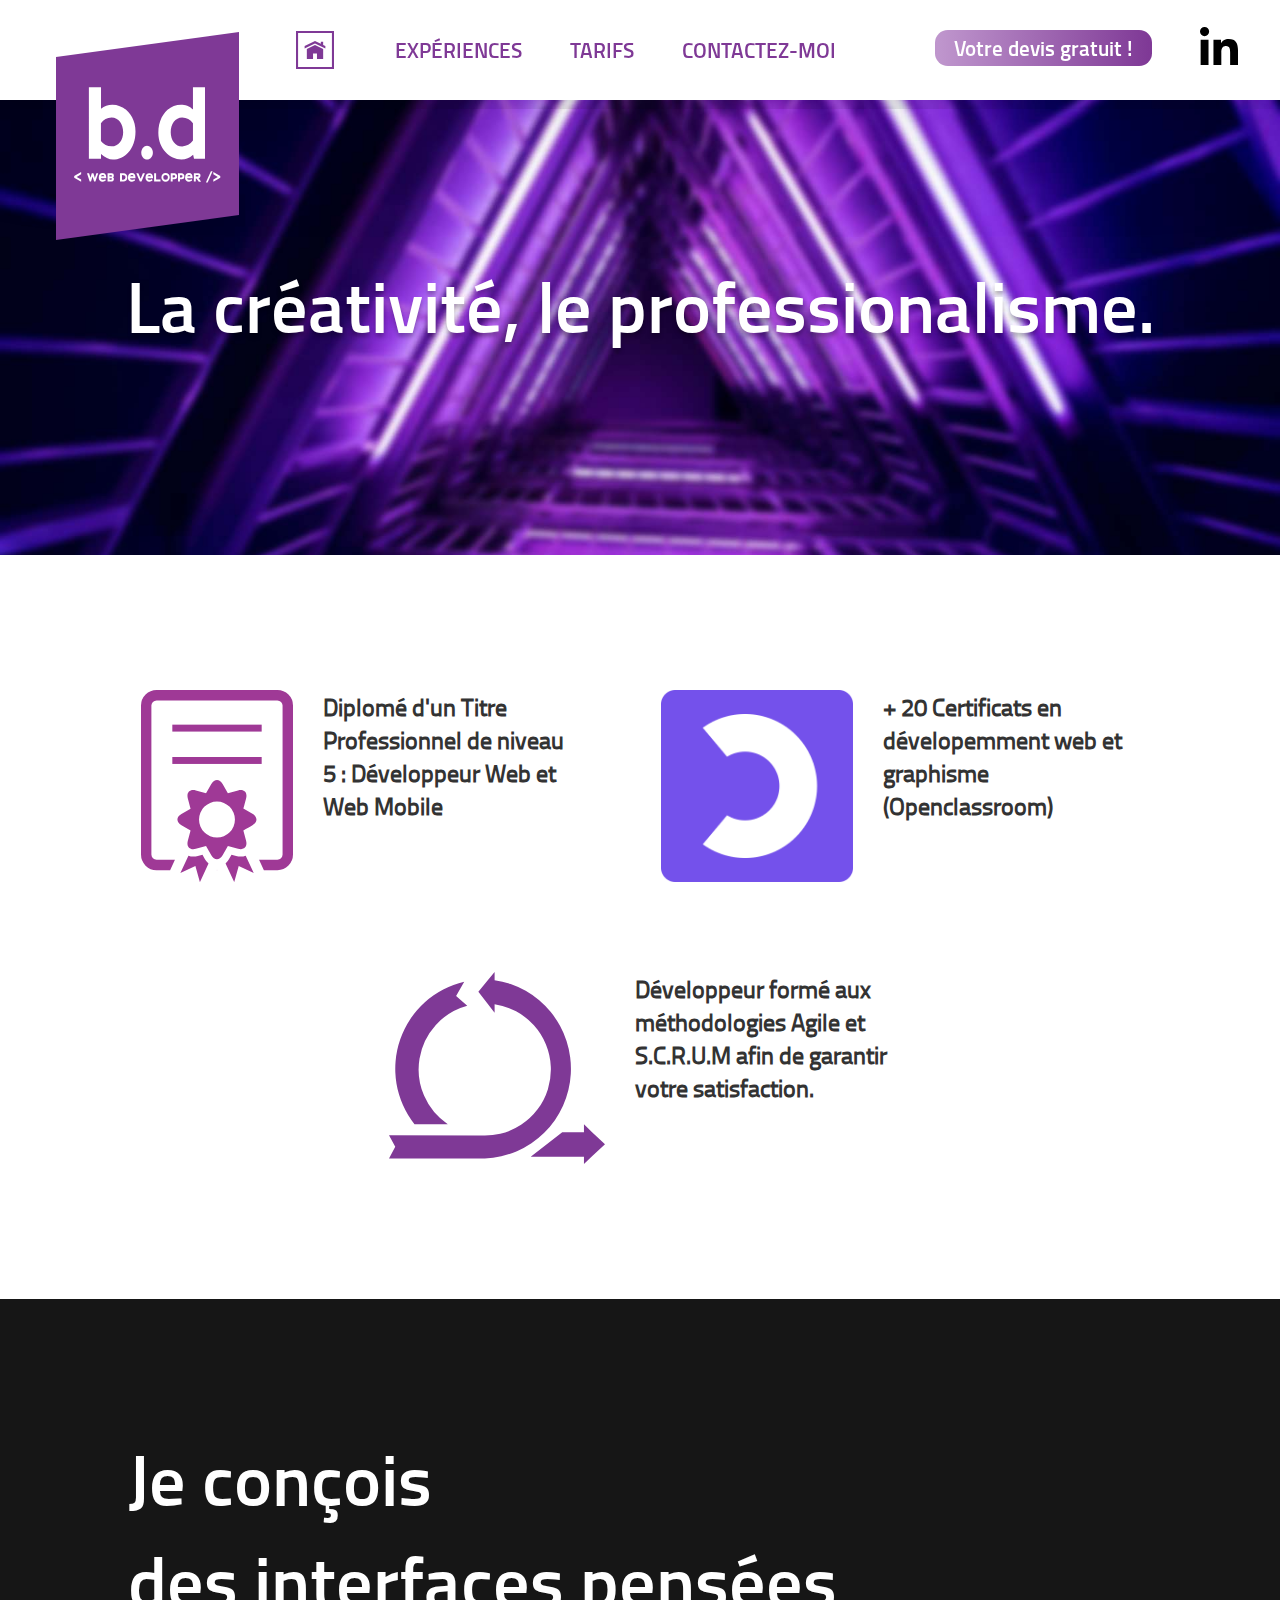
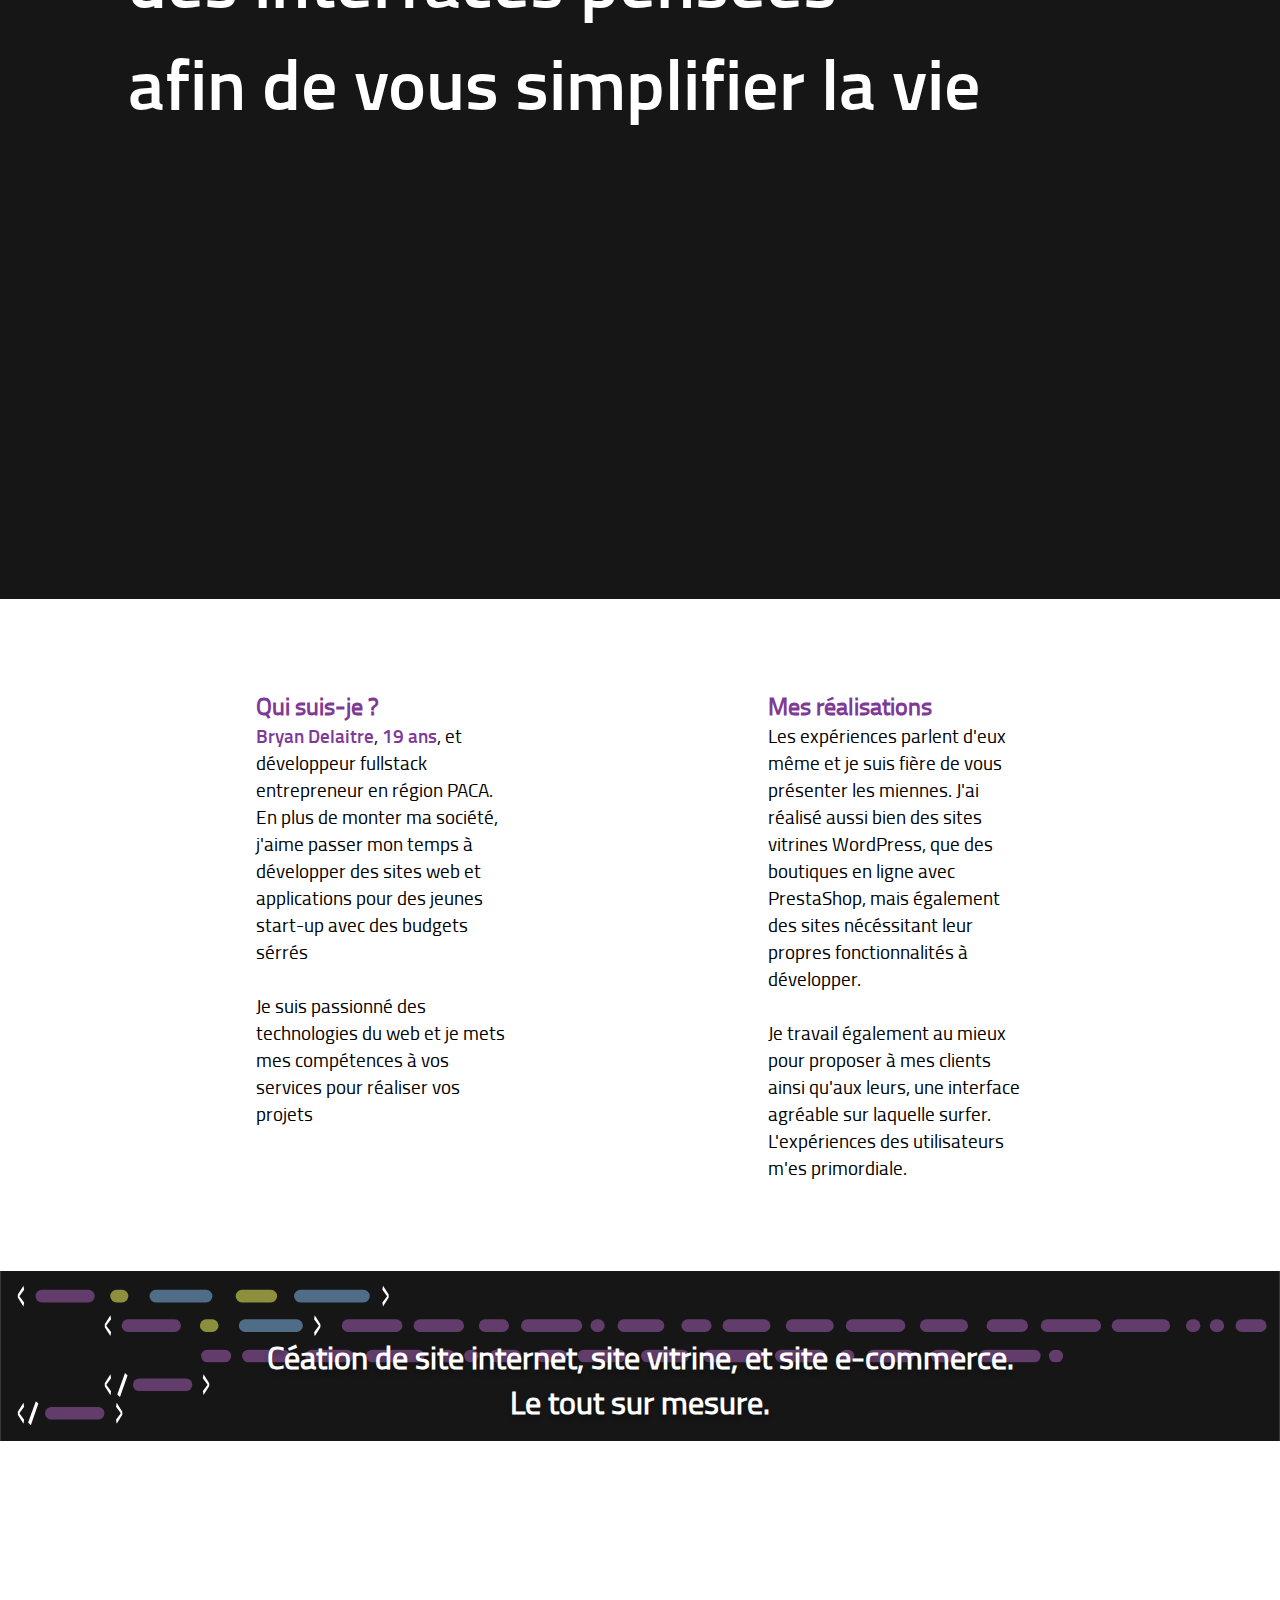
==== index.html @ 783ca736 "v0.0.1.4" ====
<!DOCTYPE html>
<html>
	<head>
		<title>b.d Accueil</title>
		<meta charset="utf-8">
			<meta name="viewport" content="width=device-width, initial=scale=1.0">
		<link rel="stylesheet" href="style.css">
    </head>
    <body>
		<!-- MENU TOP PAGE -->
		<header>

			<!-- WEBSITE LOGO-->
			<img id="logo" src="svgconception/logobd.svg" alt="logo de la société Développeur Web">
			<!-- MENU NAV ICON-->
			<nav id="home" alt="icône de navigation vers la page d'Accueil">
				<a href="#"></a>
			</nav>
			<nav id="linkedin">
				<a href="#" id='linkedinlink'></a>
			</nav>
			<a href="#" id="devislink">Votre devis gratuit !</a>

		


			

			<!-- NAV FOR PHONE MEDIA -->


			<!-- NAV TOP PAGE-->
			<nav id="navigation">
				<nav id="navigation_phone">

				</nav>
				<a class="menu" href="index.html">
					<span id="portfolio">exp&eacute;riences</span>
				</a>
				<a class="menu" href="index.html">
					<span id="projet">tarifs</span>
				</a>
				<a class="menu" href="index.html">
					<span id="contact">contactez-moi</span>
				</a>
				
			</nav>
			<!-- END NAV TOP PAGE-->


		</header>
		<!-- END MENU TOP PAGE -->

		<!-- CONTENT -->
		<section id="banner">
			<h2>
				<strong id="banner_span">La créativité, le professionalisme.</strong>
			</h2>
		</section>
		

		<main>
			<section id="compétences">
				<div class="compétences_block">
					<img src="svgconception/diplome.svg" class="compétences_img">&ensp;&ensp;&ensp;
					<h3 class="compétences_text">
						<strong>Diplomé</strong> d'un Titre Professionnel de niveau 5 : Développeur Web et Web Mobile
					</h3>
				</div>
				<div class="compétences_block">
					<img src="media/openclassrooms.png" class="compétences_img">&ensp;&ensp;&ensp;
					<h3 class="compétences_text">
						&#43; <strong>20 Certificats en dévelopemment web</strong> et graphisme &#40;Openclassroom&#41;
					</h3>
				</div>
				<div class="compétences_block">
					<img src="svgconception/agile.svg" class="compétences_img">&ensp;&ensp;&ensp;
					<h3 class="compétences_text">
						Développeur formé aux méthodologies Agile et S.C.R.U.M afin de garantir votre satisfaction.
					</h3>
				</div>
			</section>

			<section id="baseline">
				<h2>Je conçois <br> des  interfaces pensées <br> afin de vous simplifier  la vie</h2>

			</section>
			<section id="selfdescription">
				<div>
					<h3>Qui suis-je ?</h3>
					<strong>Bryan Delaitre</strong>, <mark alt="jeunes développeur dynamique">19 ans</mark>, et développeur fullstack entrepreneur en région PACA.
					<p>En plus de monter ma société, j'aime passer mon temps à développer des sites web et applications pour des jeunes start-up avec des budgets sérrés</p>
					<br>
					<p>Je suis passionné des technologies du web et je mets mes compétences à vos services pour réaliser vos projets</p>
				</div>
				<div>
					<h3><a>Mes réalisations</a></h3>
					<p>Les expériences parlent d'eux même et je suis fière de vous présenter les miennes. J'ai réalisé aussi bien des sites vitrines WordPress, que des boutiques en ligne avec PrestaShop, mais également des sites nécéssitant leur propres fonctionnalités à développer.</p>
					<br>
					<p>Je travail également au mieux pour proposer à mes clients ainsi qu'aux leurs, une interface agréable sur laquelle surfer. L'expériences des utilisateurs m'es primordiale.</p>
					
				</div>
			</section>

			<section id="secondbaseline">
				<strong>
					Céation de site internet, site vitrine, et site e-commerce.
					<br>Le tout sur mesure.
				</strong>

			</section>

			<footer>

			</footer>



		</main>
		
    </body>
</html>
---- style.css ----
/** GENERAL WEBSITE SETTINGS **/
*{
	-moz-box-sizing: border-box; box-sizing: border-box;
	margin: 0px;
	padding: 0px;
}

body{
    margin: 0px 0px 0px 0px;
    padding: 0px 0px 0px 0px;

    font-family: titillium_webregular;
}

a, mark{
	color: black;
	text-decoration: none;
    background-color: transparent;
}

                                                                /** END GENERAL WEBSITE SETTINGS **/
                                                                /* BASIC SCREENS */

/* MENU TOP PAGE */
header{
    position: fixed;
    top: 0px;
    height: 6.25rem;
    width: 100%;
    background-color: white;
    box-shadow: 0px -100px 200px;
}
    #logo{ /* LOGO */
        width: 11.43rem;
        height: 13rem;

        margin-left: 3.5rem;
        margin-top: 2rem;
        
    }
    #home{ /* HOME NAV ICON */
        width: 2.4rem;
        height: 2.4rem;

        margin-left: 18.5rem;
        margin-top: -13.4rem;

        background: url(svgconception/home.svg) no-repeat;

        transition: ease 0.5s;
    }
        #home:hover{
            background: url(svgconception/homehover.svg) no-repeat;
        }
    #navigation{ /* NAV TOP PAGE */
        display: flex;
        position: absolute;
        top: 2.2rem;
        margin-left: 21.7rem;
    }
        .menu{
            font-size: 1.3rem;
            font-family: titillium_websemibold;
            color: #7F3996;
            text-transform: uppercase;

            margin-left: 3rem;

        }
            #portfolio::before{
                content: "";
                position: absolute;
                width: 7.8rem;
                height: 0.15rem;
                top: 2rem;
                bottom: 0;
                background-color: #7F3996;
                opacity: 0;

                transition: opacity ease 0.5s;
            }
                #portfolio:hover::before{
                    opacity: 1;
                }
            #projet::before{
                content: "";
                position: absolute;
                width: 4.1rem;
                height: 0.15rem;
                top: 2rem;
                bottom: 0;
                left: 13.8rem;
                background-color: #7F3996;
                opacity: 0;

                transition: opacity ease 0.5s;
            }
                #projet:hover::before{
                    opacity: 1;
                }
            #contact::before{
                content: "";
                position: absolute;
                width: 9.5rem;
                height: 0.15rem;
                top: 2rem;
                bottom: 0;
                left: 20.8rem;
                background-color: #7F3996;
                opacity: 0;

                transition: opacity ease 0.5s;
            }
              #contact:hover::before{
                  opacity: 1;
              }
            #linkedin{
                position: absolute;
                right: 5rem;
                top: 1.7rem;
            }
                #linkedinlink{
                    position: absolute;

                    height: 2.4rem;
                    width: 2.4rem;

                    background: url(svgconception/linkedin.svg) no-repeat;
                    background-size: 100%;
                    
                    transition: ease 0.5s;
                }
                #linkedinlink:hover{
                    background: url(svgconception/linkedinhover.svg) no-repeat;
                    background-size: 100%;
                }
                #devislink{                    
                    position: absolute;
                    right: 8rem;
                    top: 1.9rem;
                    padding: 0 1rem 0 1rem;
                
                    color: white;
                    font-size: 1.3rem;
                    font-family: titillium_websemibold;
                    border: 0.2rem solid transparent;
                    border-radius: 0.8rem ;
                    background: linear-gradient(90deg, rgba(191,150,205,1) 0%, rgba(127,57,150,1) 25%, rgba(191,150,205,1) 50%, rgba(127,57,150,1) 75%, rgba(191,150,205,1) 100%);
                    background-size: 400% 400%;
                
                    animation: smoothgradient 5s ease infinite;
                    transition: ease 0.5s;
                }
                    #devislink:hover{
                        
                        color: #7F3996;
                        border: 0.2rem solid #7F3996;
                        background: white;
                    }
                      

    /* END NAV TOP PAGE */
/* END MENU TOP PAGE */
/* WEB CONTENT */
    #auto{
        width: auto;
    }
    #banner{
        margin-top: 6.25rem ;

        font-size: 3rem;
        font-family: titillium_websemibold;
        text-align: center;
        color: white;

        text-shadow: 0px 4px 4px rgba(0, 0, 0, 0.25);
        width: 100%;
        height: 50.5vh;
        background-size: 100%;
        background-image: url(media/bannerwallpaper2.jpg);
        background-repeat: no-repeat;
        background-position: 150% 50%;

        padding-top: 12%;
        /* box-shadow: 0px 17px 34px #9f3996; */
    }

    #compétences{
        font-size: 1.3rem;
        margin: 10vh 0 10vh 0;

        text-align: center;
    }
        .compétences_block{
            display: inline-flex;
            margin: 5vh 3vw;
        }
            .compétences_text{
                float: right;
                color: #333333;
                width: 16rem;
                text-align: left;
            }
            .compétences_img{
                float: left;
                display: inline-flex;
                height: 12rem;
            }
    #baseline{
        width: 100%;
        height: 100vh;

        padding-top: 8rem;
        padding-left: 8rem;
        font-size: 3rem;
        font-family: titillium_websemibold;
        color: white;
        background-color: #161616;
        
    }

    #selfdescription{        
        display: inline-flex;
        justify-content: space-evenly;

        width: 100%;

        margin: 10vh 0 10vh 0;
    }
        #selfdescription div{
            width: 20vw;
            font-size: 1.2rem;
        }
            	#selfdescription div h3, #selfdescription div h3 a{
                    font-size: 1.5rem;
                    color: #7f3996;
                }
                #selfdescription div strong, #selfdescription div mark{
                    color: #7f3996;
                    font-family: titillium_websemibold;
                }
                #selfdescription div mark{
                    font-style: bold;
                }
    #secondbaseline{
        width: 100%;
        height: 26vh;
        background-image: url(svgconception/secondbaselinebanner.svg);
        background-repeat: no-repeat;
        background-size: 100%;

        font-size: 2rem;
        color: white;
        text-align: center;
        text-shadow: 0px 4px 4px rgba(0, 0, 0, 0.25);
        
        padding-top: 7vh;
    }

    footer{
        margin-top: 20vh;
        width: 100%;
        height: 100vh;
        background-color: #161616;
    }

/* END WEB CONTENT */
                                                                /* LAPTOP and Large Tablet ADJUST */
@media screen and (min-width: 990px) and (max-width: 1249px){
    #banner{
        margin-top: 4rem;
        padding-top: 20vh;

        background-image: url(media/bannerwallpaper2phone.jpg);
        background-size: 100%;
        background-position: 100% 70%;
    }
    #banner_span{
        font-size: 4rem;
    }
                #devislink{
                    display: none;       
                }
}
                                                                /* END BASIC SCREENS */
                                                                /* MEDIA QUERIES */
#navigation_phone{
  visibility: hidden;
}

                                                                /* TABLET SCREENS */
@media screen and (min-width: 641px) and (max-width: 989px){
    /* MENU TOP PAGE */
    header{
        position: fixed;
        height: 4.0625rem;
        margin-bottom: 4.0625rem;
    }
        /* WEBSITE LOGO */
        #logo{
        width: 5rem;
        height: 5.68rem;

        margin-left: 2rem;
        margin-top: 1rem;
        }
        /* MENU NAV ICON */
        #home{
            width: 2rem;
            height: 2rem;
            margin: 0;
            position: absolute;
            top: 1rem;
            left: 8.5rem;
        }
        #navigation{
            width: 1.5rem;
            height: 1.5rem;
            right: 1.5rem;
            top: 1.3rem;
            visibility: visible;
            overflow: hidden;

            transition: ease 0.5s;
        }
            #navigation:hover{
                
            display: flex;
            flex-direction: column;
            
            padding-top: 4rem;
                top: 0rem;
                right: 0rem;
                height: 100rem;
                width: 15rem;

                border-radius: 0px;
                border-radius: 0px;
                background: #ffffff;
                box-shadow:  -5px 5px 10px #d6d6d6,
                             5px -5px 10px #ffffff;
            }
            
            #navigation_phone{
                position: absolute;
                visibility: visible;
                top: 0rem;
                
                height: 1.5rem;
                width: 1.5rem;
                background: url(svgconception/hamburger.svg) no-repeat;

                transition: ease 0.5s;
            }
                #navigation:hover #navigation_phone{
                    top: 1.5rem;
                    left: 1.5rem;
                    transform: rotate(180deg);
                    background: url(svgconception/hamburgerhover.svg) no-repeat;
                    }
            .menu{
                opacity: 0;
                transition-delay: 0.5s;
                transition: ease 1s;
                margin-top: 2rem;
            }
                #navigation:hover .menu{
                    opacity: 1;
                }
                #portfolio:hover::before{
                    visibility: hidden;
                    opacity: 0;
                }
                #projet:hover::before{
                    visibility: hidden;
                    opacity: 0;
                }
                #contact:hover::before{
                    visibility: hidden;
                    opacity: 0;
                }

        #linkedin{
            visibility: visible;
            right: 5rem;
            top: 1.25rem;

            height: 1.5rem;
            width: 1.5rem;
        }
            #linkedinlink{
                height: 1.5rem;
                width: 1.5rem;
            }
            #devislink{
                visibility: hidden;
            }
        /* NAV FOR PHONE MEDIA */

    /* END MENU TOP PAGE */
    /* CONTENT */
    #banner{
        margin-top: 4.0625rem;
        width: 100%;

        font-size: 1.8rem;
        top: 62px;
        visibility: visible;
        padding: 15%;

        background: url(media/bannerphone.jpg) no-repeat;
        background-size: 100%;
    }
    #compétences{
        margin: 3vh 0 10vh 0;
    }
}
                                                                /* END TABLET SCREENS */         
                                                                /* PHONE SCREENS */                                                       /* PHONE SCREENS */
@media screen and (min-width: 0px) and (max-width: 640px){
    /* MENU TOP PAGE */
    header{
        position: fixed;
        height: 4rem;
        width: 100%;
        margin-bottom: 4.0625rem;
    }
        /* WEBSITE LOGO */
        #logo{
        width: 5rem;
        
        margin: -2.5rem 0 0 2rem;
        }
        /* MENU NAV ICON */
        #home{
            width: 1.5rem;
            height: 1.5rem;
            margin: 0;
            position: absolute;
            top: 1.25rem;
            left: 8.5rem;
        }
        #navigation{
            width: 1.5rem;
            height: 1.5rem;
            right: 1.5rem;
            top: 1.3rem;
            visibility: visible;
            overflow: hidden;

            transition: ease 0.5s;
        }
            #navigation:hover{
                
            display: flex;
            flex-direction: column;
            
            padding-top: 4rem;
                top: 0rem;
                right: 0rem;
                height: 100rem;
                width: 15rem;

                border-radius: 0px;
                border-radius: 0px;
                background: #ffffff;
                box-shadow:  -5px 5px 10px #d6d6d6,
                             5px -5px 10px #ffffff;
            }
            
            #navigation_phone{
                position: absolute;
                visibility: visible;
                
                height: 1.5rem;
                width: 1.5rem;
                background: url(svgconception/hamburger.svg) no-repeat;

                transition: ease 0.5s;
            }
                #navigation:hover #navigation_phone{
                    top: 1.5rem;
                    left: 1.5rem;
                    transform: rotate(180deg);
                    background: url(svgconception/hamburgerhover.svg) no-repeat;
                    }
            .menu{
                opacity: 0;
                transition-delay: 0.5s;
                transition: ease 1s;
                margin-top: 2rem;
                
            }
                #navigation:hover .menu{
                    opacity: 1;
                }
                #portfolio:hover::before{
                    visibility: hidden;
                    opacity: 0;
                }
                #projet:hover::before{
                    visibility: hidden;
                    opacity: 0;
                }
                #contact:hover::before{
                    visibility: hidden;
                    opacity: 0;
                }

        #linkedin{
            top: 1.2rem;
            right: 6rem;
        }
            #linkedinlink{
                visibility: visible;
                height: 1.5rem;
                width: 1.5rem;
            }
            #devislink{
                visibility: hidden;
            }
        /* NAV FOR PHONE MEDIA */

    /* END MENU TOP PAGE */
    /* CONTENT */
    #banner{
        margin-top: 4rem;
        font-size: 1.5rem;
        visibility: visible;
        padding-top: 16%;

        width: 100%;
        height: 40vh;
        background: url(media/bannerwallpaper2phone.jpg) no-repeat;
        background-size: 100%;
        background-position: 100% 50%;
        padding-top: 12vh;
    }
        #banner_span{  
        }

    #compétences{
        display: inline-flex;
        flex-direction: column;
        justify-content: space-around;
        margin: 5vh 0 10vh 0;
    }
        .compétences_block{
            align-self: center;
            display: inline-flex;
            flex-direction: column;
            width: 100%;
        }
            .compétences_text{
                clear: right;
                text-align: center;
                width: auto;
            }
            .compétences_img{
                clear: left;
                height: 10rem;
                width: 10rem;
                align-self: center;
            }
    #baseline{
        display: block;
        font-size: 1rem;
    }
    #selfdescription{
        display: none;
    }





}
                                                                /* END PHONE SCREENS */

                                                                /* ULTRA-WIDE AND 4K SCREENS */
@media screen and (min-width: 1921px) and (max-width: 6000px){
    #banner{
        height: 62.5rem;
    }
}
/* END ULTRA-WIDE AND 4K SCREENS */

/* END MEDIA QUERIES */


    




















    @font-face {
 
        font-family: 'titillium_webblack';
        src: url('font/titilliumweb-black-webfont.woff2') format('woff2'),
             url('font/titilliumweb-black-webfont.woff') format('woff');
        font-weight: normal;
        font-style: normal;
    }
    @font-face {
        font-family: 'titillium_webbold';
        src: url('font/titilliumweb-bold-webfont.woff2') format('woff2'),
             url('font/titilliumweb-bold-webfont.woff') format('woff');
        font-weight: normal;
        font-style: normal;
    }
    @font-face {
     
        font-family: 'titillium_webbold_italic';
        src: url('font/titilliumweb-bolditalic-webfont.woff2') format('woff2'),
             url('font/titilliumweb-bolditalic-webfont.woff') format('woff');
        font-weight: normal;
        font-style: normal;
    }
    @font-face {
        font-family: 'titillium_webextralight';
        src: url('font/titilliumweb-extralight-webfont.woff2') format('woff2'),
             url('font/titilliumweb-extralight-webfont.woff') format('woff');
        font-weight: normal;
        font-style: normal;
    }
    @font-face {
     
        font-family: 'titillium_webXLtIt';
        src: url('font/titilliumweb-extralightitalic-webfont.woff2') format('woff2'),
             url('font/titilliumweb-extralightitalic-webfont.woff') format('woff');
        font-weight: normal;
        font-style: normal;
    }
    @font-face {
        font-family: 'titillium_webitalic';
        src: url('font/titilliumweb-italic-webfont.woff2') format('woff2'),
             url('font/titilliumweb-italic-webfont.woff') format('woff');
        font-weight: normal;
        font-style: normal;
    }
    @font-face {
     
        font-family: 'titillium_weblight';
        src: url('font/titilliumweb-light-webfont.woff2') format('woff2'),
             url('font/titilliumweb-light-webfont.woff') format('woff');
        font-weight: normal;
        font-style: normal;
    }
    @font-face {
        font-family: 'titillium_weblight_italic';
        src: url('font/titilliumweb-lightitalic-webfont.woff2') format('woff2'),
             url('font/titilliumweb-lightitalic-webfont.woff') format('woff');
        font-weight: normal;
        font-style: normal;
    }
    @font-face {
        font-family: 'titillium_webregular';
        src: url('font/titilliumweb-regular-webfont.woff2') format('woff2'),
             url('font/titilliumweb-regular-webfont.woff') format('woff');
        font-weight: normal;
        font-style: normal;
    }
    @font-face {
     
        font-family: 'titillium_websemibold';
        src: url('font/titilliumweb-semibold-webfont.woff2') format('woff2'),
             url('font/titilliumweb-semibold-webfont.woff') format('woff');
        font-weight: normal;
        font-style: normal;
    }
    @font-face {
        font-family: 'titillium_websemibold_italic';
        src: url('font/titilliumweb-semibolditalic-webfont.woff2') format('woff2'),
             url('font/titilliumweb-semibolditalic-webfont.woff') format('woff');
        font-weight: normal;
        font-style: normal;
    }
    @font-face {
        font-family: 'arvobold';
        src: url('arvo-bold-webfont.woff2') format('woff2'),
             url('arvo-bold-webfont.woff') format('woff');
        font-weight: normal;
        font-style: normal;
    
    }
    @font-face {
        font-family: 'arvobold_italic';
        src: url('arvo-bolditalic-webfont.woff2') format('woff2'),
             url('arvo-bolditalic-webfont.woff') format('woff');
        font-weight: normal;
        font-style: normal;
    
    }
    @font-face {
        font-family: 'arvoitalic';
        src: url('arvo-italic-webfont.woff2') format('woff2'),
             url('arvo-italic-webfont.woff') format('woff');
        font-weight: normal;
        font-style: normal;
    }
    
    font-face {
        font-family: 'arvoregular';
        src: url('arvo-regular-webfont.woff2') format('woff2'),
             url('arvo-regular-webfont.woff') format('woff');
        font-weight: normal;
        font-style: normal;
    
    }



/** test **/

@keyframes smoothgradient{
    0%{background-position:0% 50%}
    50%{background-position:100% 50%}
    100%{background-position:0% 50%}
}
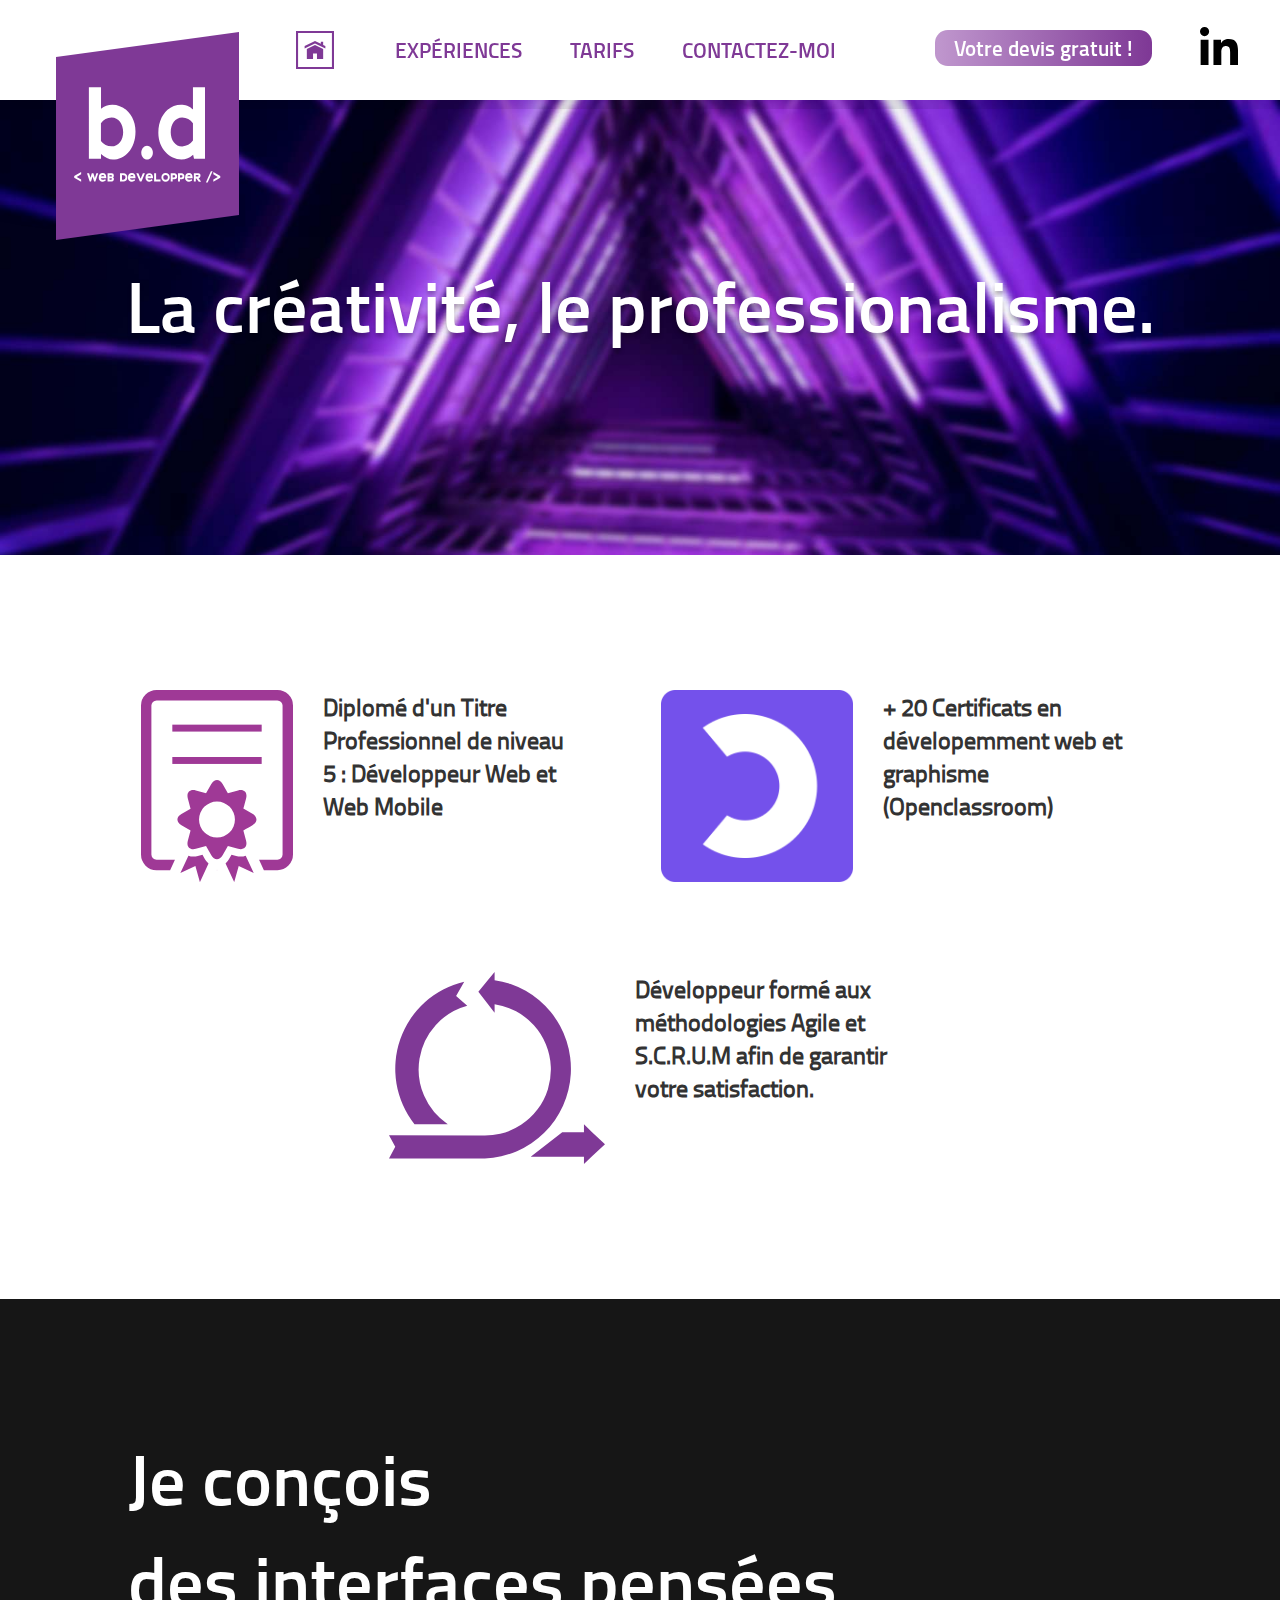
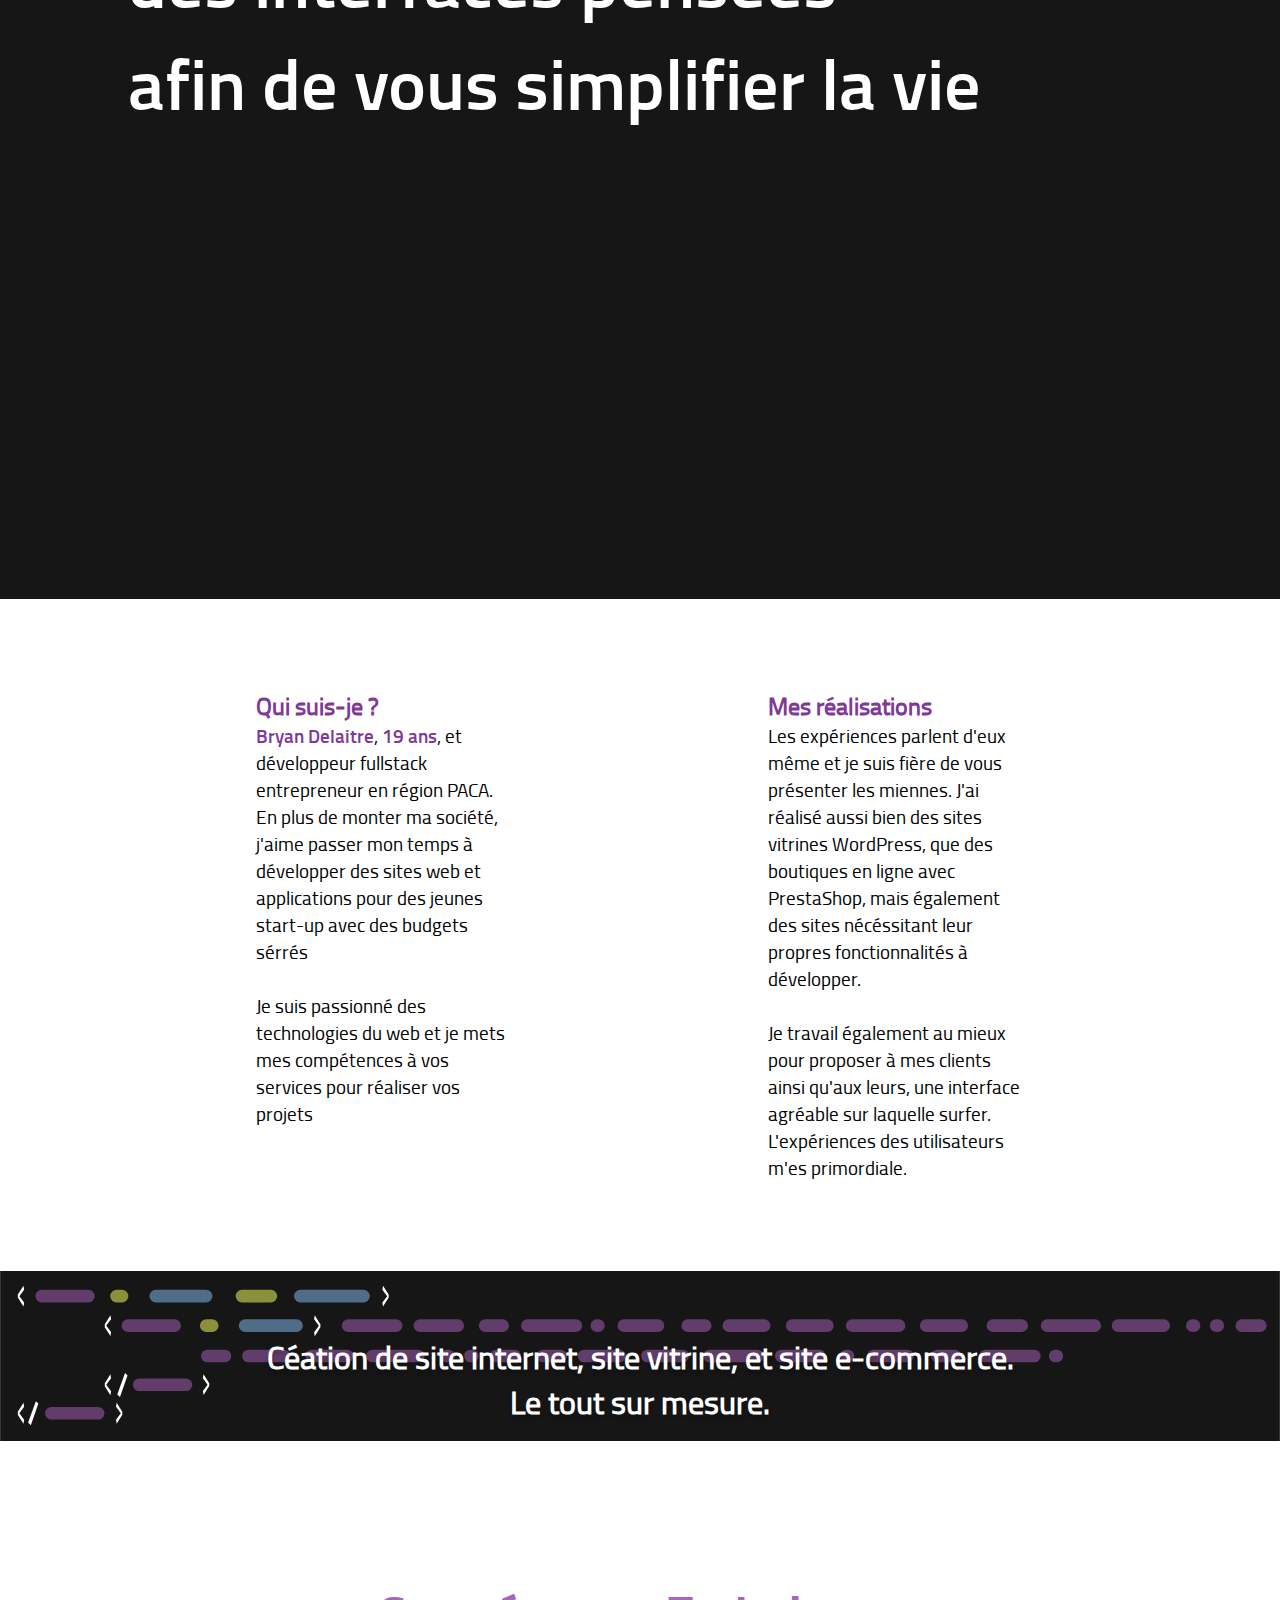
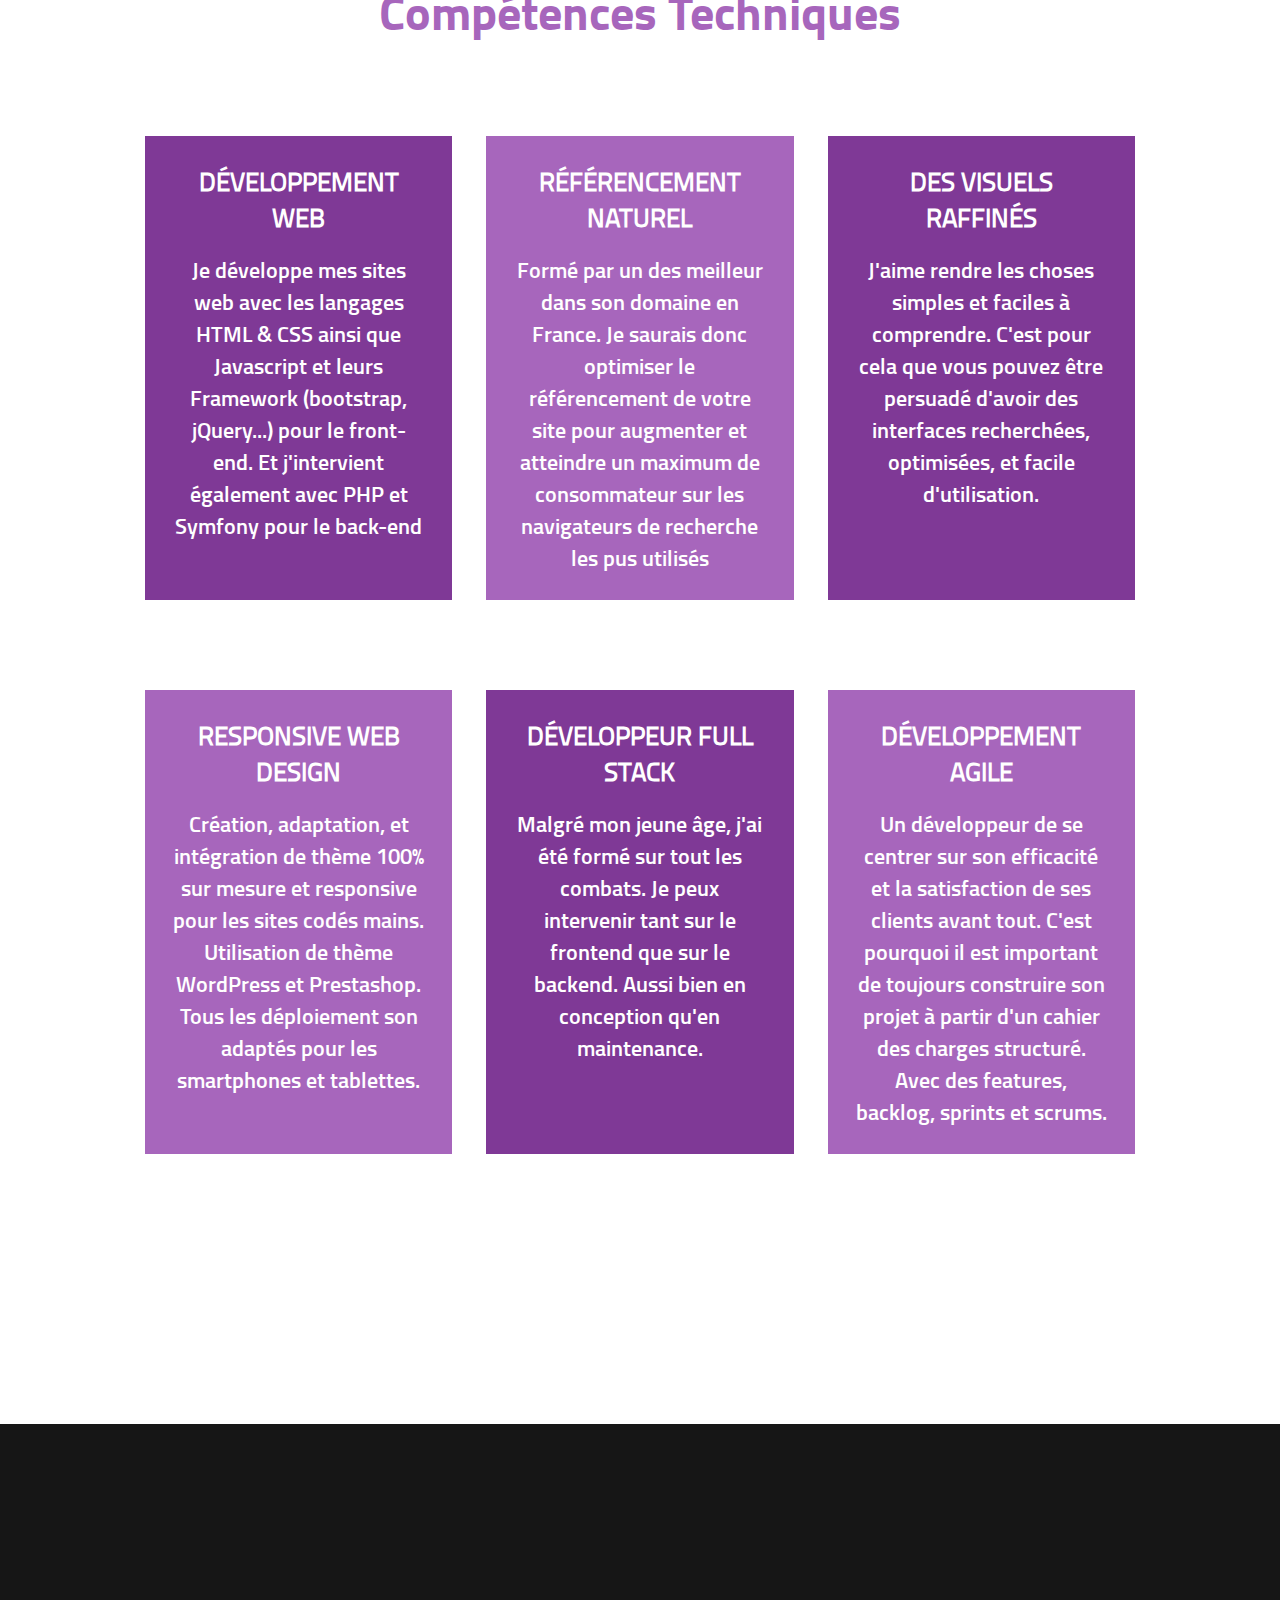
==== commit b9f6ffa3: "v0.0.1.5" ====
--- a/index.html
+++ b/index.html
@@ -5,6 +5,7 @@
 		<meta charset="utf-8">
 			<meta name="viewport" content="width=device-width, initial=scale=1.0">
 		<link rel="stylesheet" href="style.css">
+		
     </head>
     <body>
 		<!-- MENU TOP PAGE -->
@@ -83,7 +84,6 @@
 
 			<section id="baseline">
 				<h2>Je conçois <br> des  interfaces pensées <br> afin de vous simplifier  la vie</h2>
-
 			</section>
 			<section id="selfdescription">
 				<div>
@@ -107,7 +107,62 @@
 					Céation de site internet, site vitrine, et site e-commerce.
 					<br>Le tout sur mesure.
 				</strong>
+			</section>
 
+			<h2 id="compétencestechniques_title">Compétences Techniques</h2>
+			<section id="compétencestechniques">
+				<div>
+					<h3>d&eacute;veloppement web</h3>
+					<p>Je développe mes sites web avec les langages HTML & CSS ainsi que Javascript et leurs Framework (bootstrap, jQuery...) pour le front-end. Et j'intervient également avec PHP et Symfony pour le back-end</p>
+				</div>
+				<div>
+					<h3>r&eacute;f&eacute;rencement naturel</h3>
+					<p>Formé par un des meilleur dans son domaine en France. Je saurais donc optimiser le référencement de votre site pour augmenter et atteindre un maximum de consommateur sur les navigateurs de recherche les pus utilisés</p>
+				</div>
+				<div>
+					<h3>des visuels raffin&eacute;s</h3>
+					<p>J'aime rendre les choses simples et faciles à comprendre. C'est pour cela que vous pouvez être persuadé d'avoir des interfaces recherchées, optimisées, et facile d'utilisation.</p>
+					</h3>
+				</div>
+				<div>
+					<h3>responsive web design</h3>
+					<p>Création, adaptation, et intégration de thème 100% sur mesure et responsive pour les sites codés mains. Utilisation de thème WordPress et Prestashop. Tous les déploiement son adaptés pour les smartphones et tablettes.</p>
+				</div>
+				<div>
+					<h3>d&eacute;veloppeur full stack</h3>
+					<p>Malgré mon jeune âge, j'ai été formé sur tout les combats. Je peux intervenir tant sur le frontend que sur le backend. Aussi bien en conception qu'en maintenance.</p>
+				</div>
+				<div>
+					<h3>d&eacute;veloppement agile</h3>
+					<p>Un développeur de se centrer sur son efficacité et la satisfaction de ses clients avant tout. C'est pourquoi il est important de toujours construire son projet à partir d'un cahier des charges structuré. Avec des features, backlog, sprints et scrums.</p>
+				</div>
+			</section>
+
+			<section id="compétencessoft">
+				<div>
+					<h3></h3>
+					<p></p>
+				</div>
+				<div>
+					<h3></h3>
+					<p></p>
+				</div>
+				<div>
+					<h3></h3>
+					<p></p>
+				</div>
+				<div>
+					<h3></h3>
+					<p></p>
+				</div>
+				<div>
+					<h3></h3>
+					<p></p>
+				</div>
+				<div>
+					<h3></h3>
+					<p></p>
+				</div>
 			</section>
 
 			<footer>
--- a/style.css
+++ b/style.css
@@ -256,7 +256,46 @@
         
         padding-top: 7vh;
     }
-
+    #compétencestechniques_title{
+        margin: 8vh 0vh 0vh 0vh;
+        text-align: center;
+
+        font-family: titillium_webbold;
+        font-size: 3rem;       
+        color: #A766BC;
+    }
+    #compétencestechniques{
+        margin: -10vh 0 10vh 0;
+        padding: 10vh 10vw 10vh 10vw;
+        display: flex;
+        flex-wrap: wrap;
+        flex: 100%;
+        justify-content: space-around;
+        text-align: center;
+
+        width: 100%;
+    }
+        #compétencestechniques div{
+            padding: 3vh 3vh 3vh 3vh;
+            margin: 10vh 0 0 0;
+
+            width: 24vw;
+            background-color: #7f3996;
+            color: white;
+
+            font-size: 1.4rem;
+        }
+        #compétencestechniques div:nth-child(even){
+            background-color: #A766BC;
+        }
+            #compétencestechniques div h3{
+                text-transform: uppercase;
+                margin-bottom: 2vh;
+                
+            }
+            #compétencestechniques div p{
+                font-family: titillium_websemibold;
+            }
     footer{
         margin-top: 20vh;
         width: 100%;
@@ -281,6 +320,9 @@
                 #devislink{
                     display: none;       
                 }
+        #compétencestechniques div{
+            font-size: 1rem;   
+        }
 }
                                                                 /* END BASIC SCREENS */
                                                                 /* MEDIA QUERIES */
@@ -715,7 +757,7 @@
         font-style: normal;
     }
     
-    font-face {
+    @font-face {
         font-family: 'arvoregular';
         src: url('arvo-regular-webfont.woff2') format('woff2'),
              url('arvo-regular-webfont.woff') format('woff');
@@ -724,8 +766,7 @@
     
     }
 
-
-
+    @import url('https://fonts.googleapis.com/css2?family=Bree+Serif&display=swap');
 /** test **/
 
 @keyframes smoothgradient{
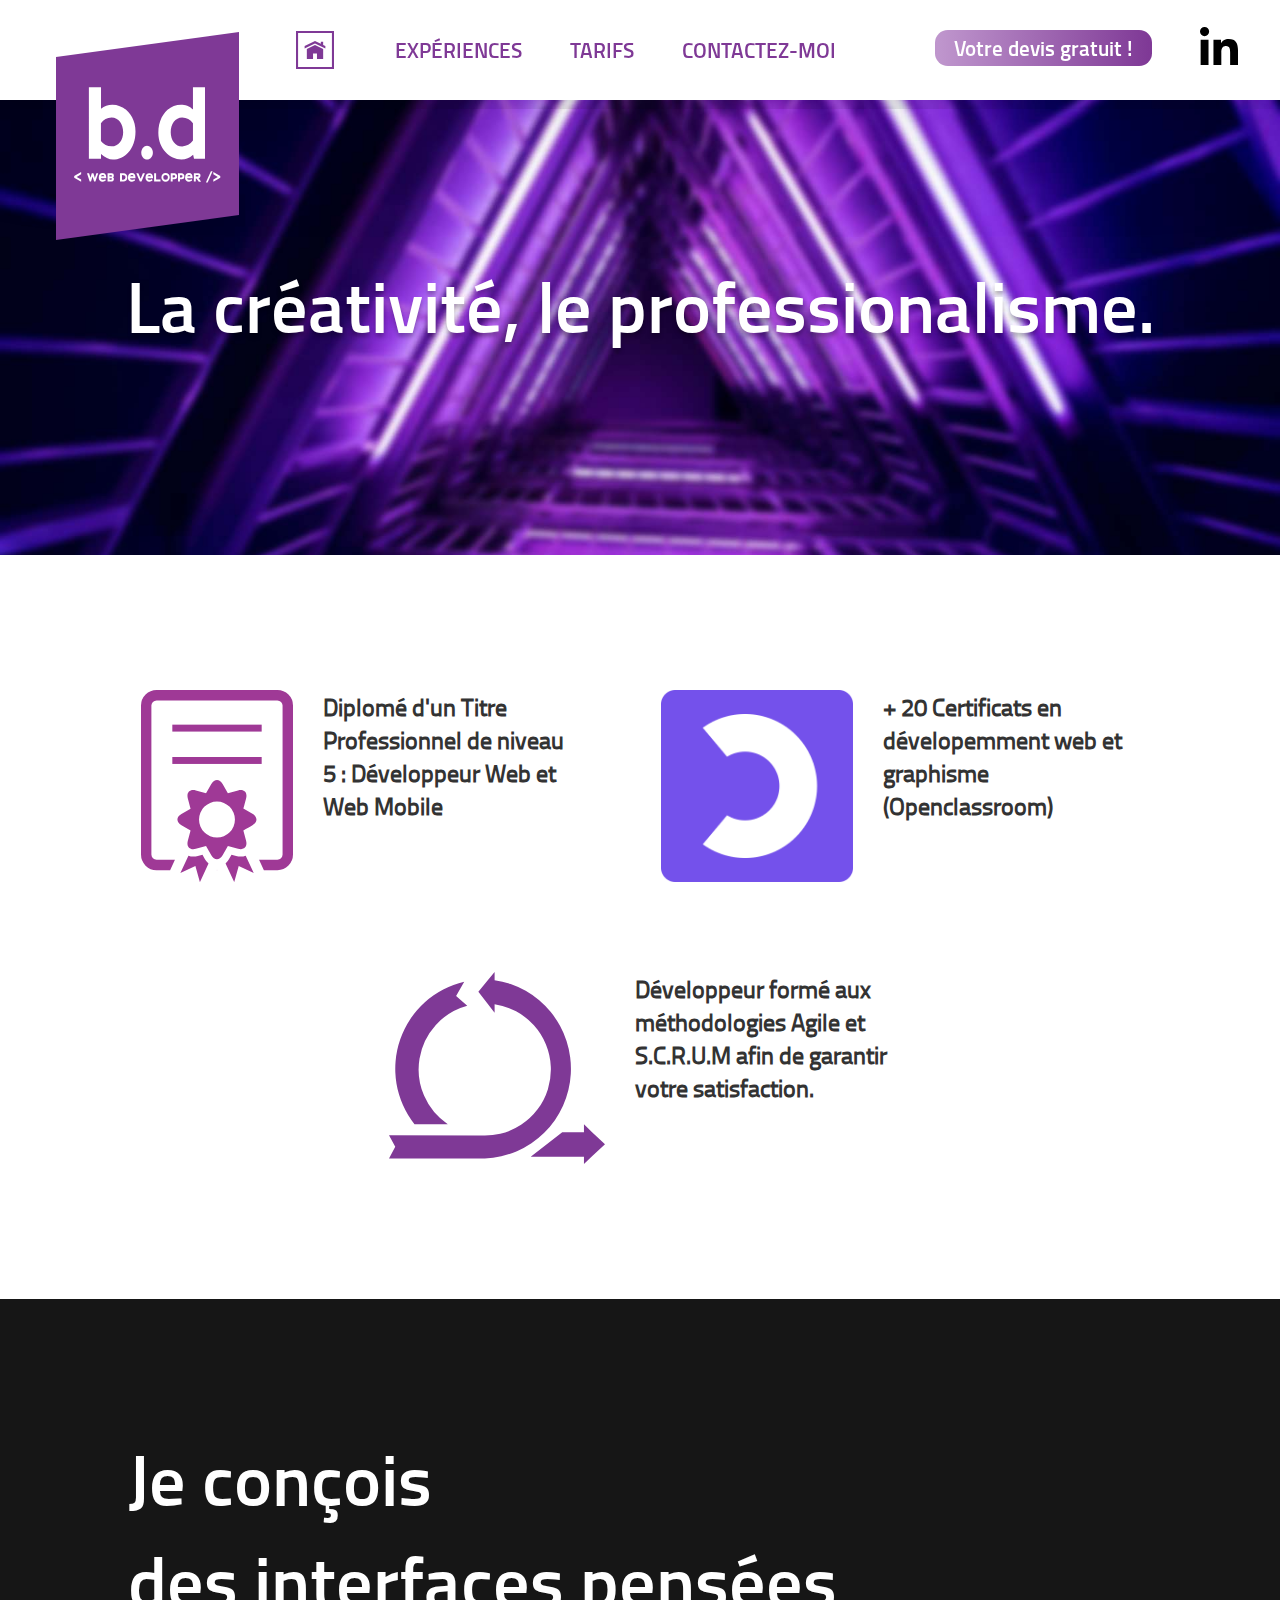
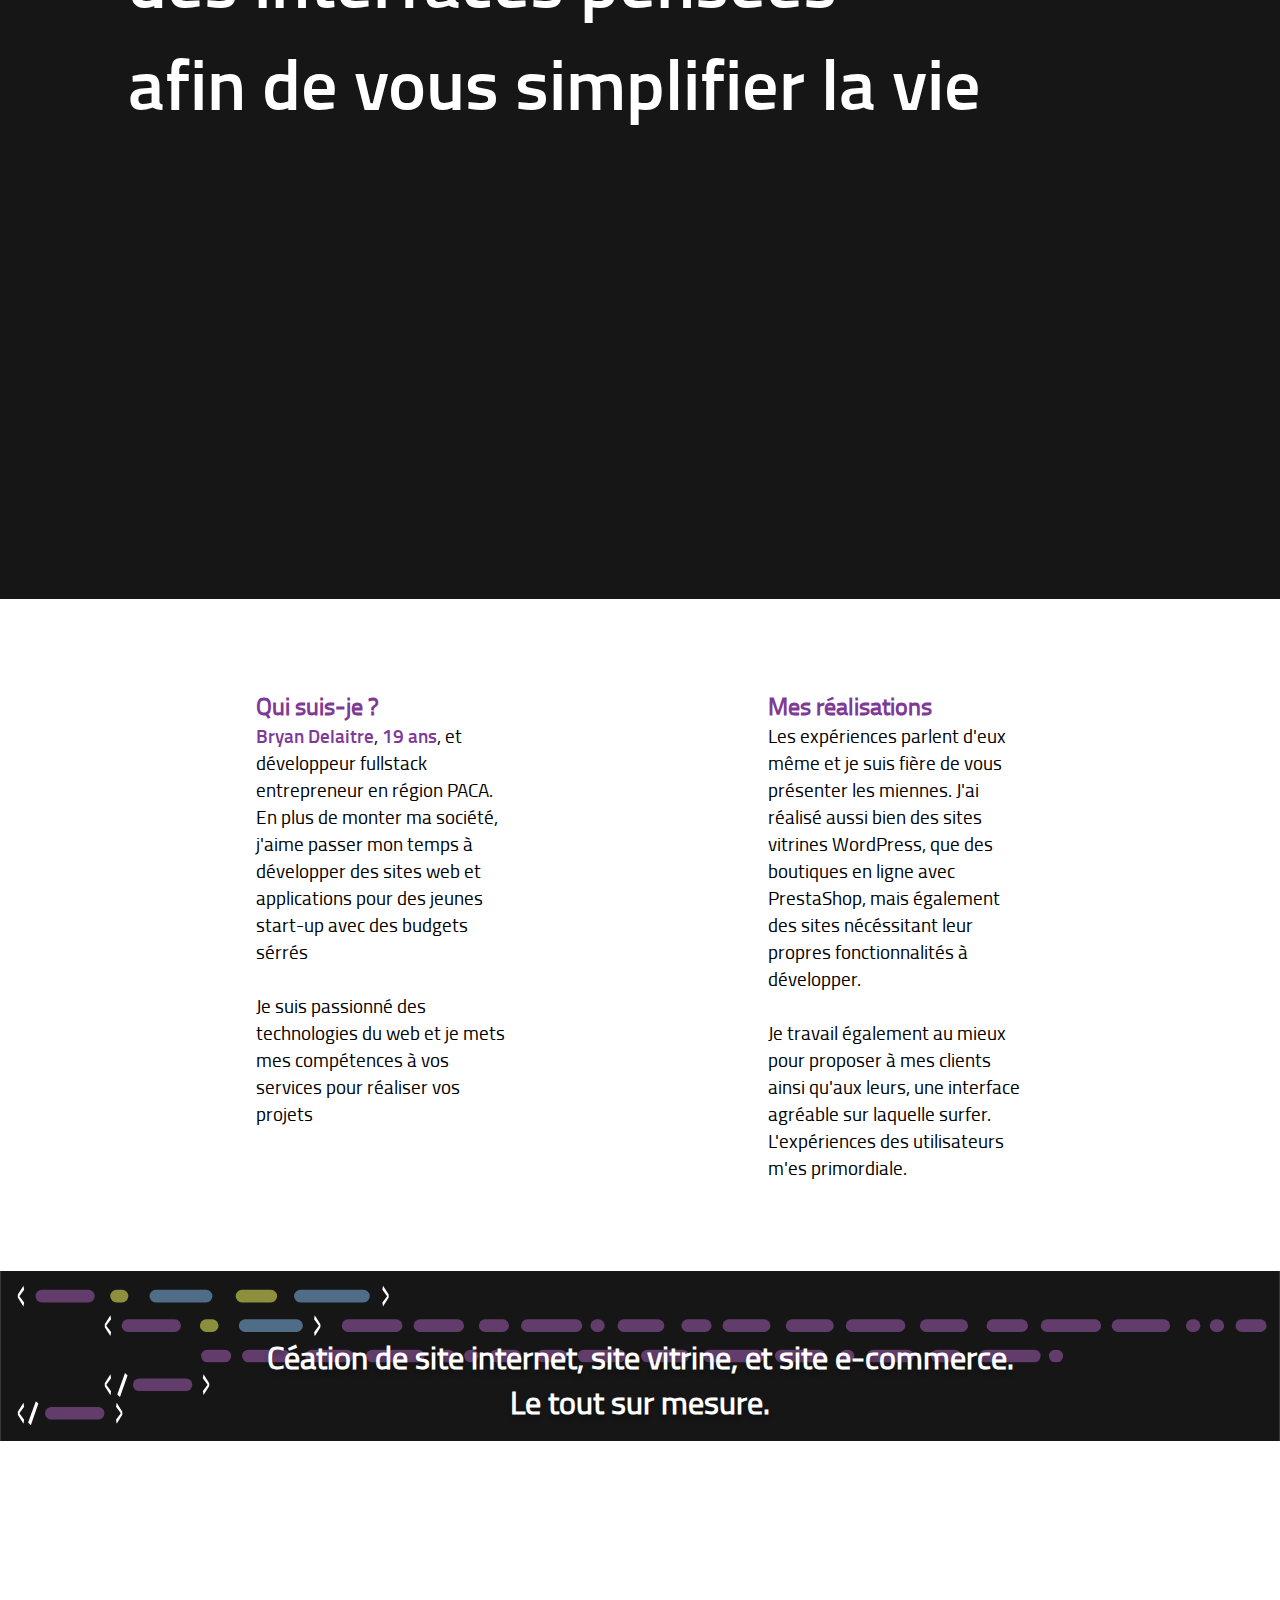
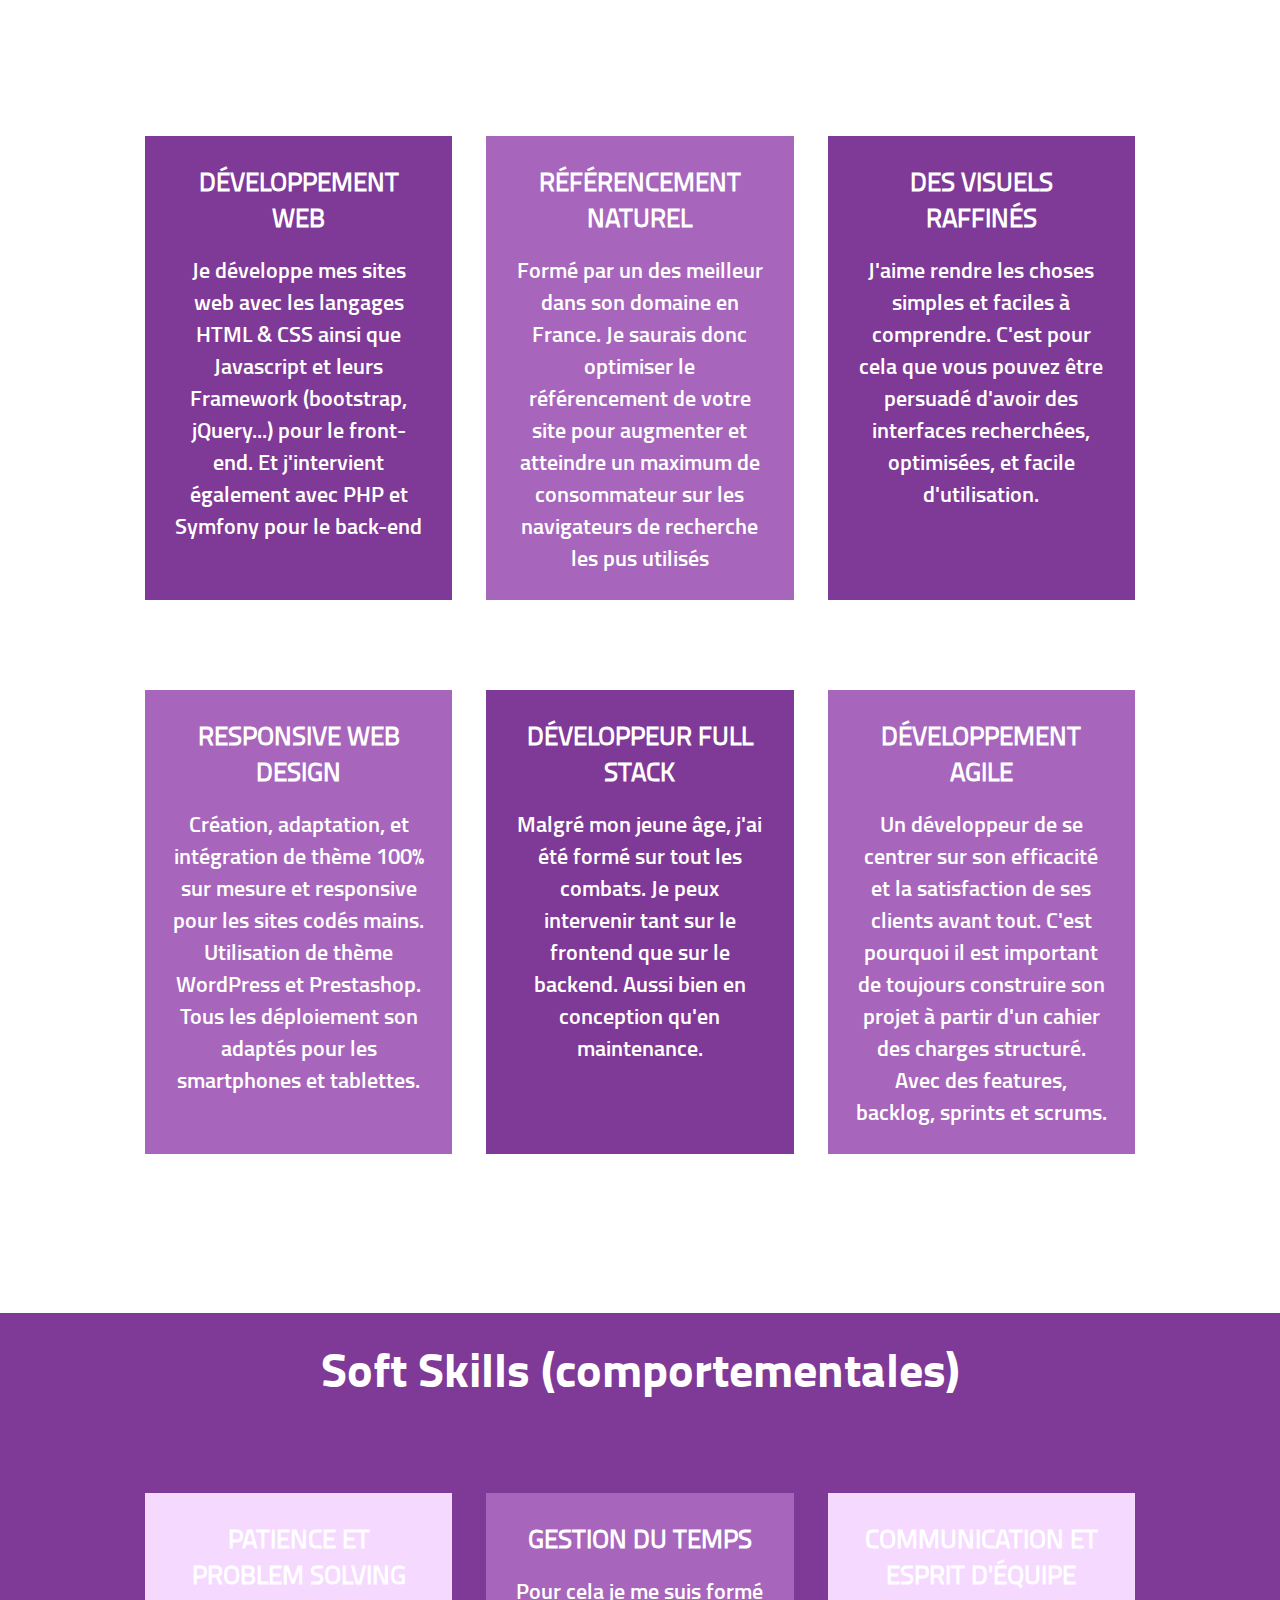
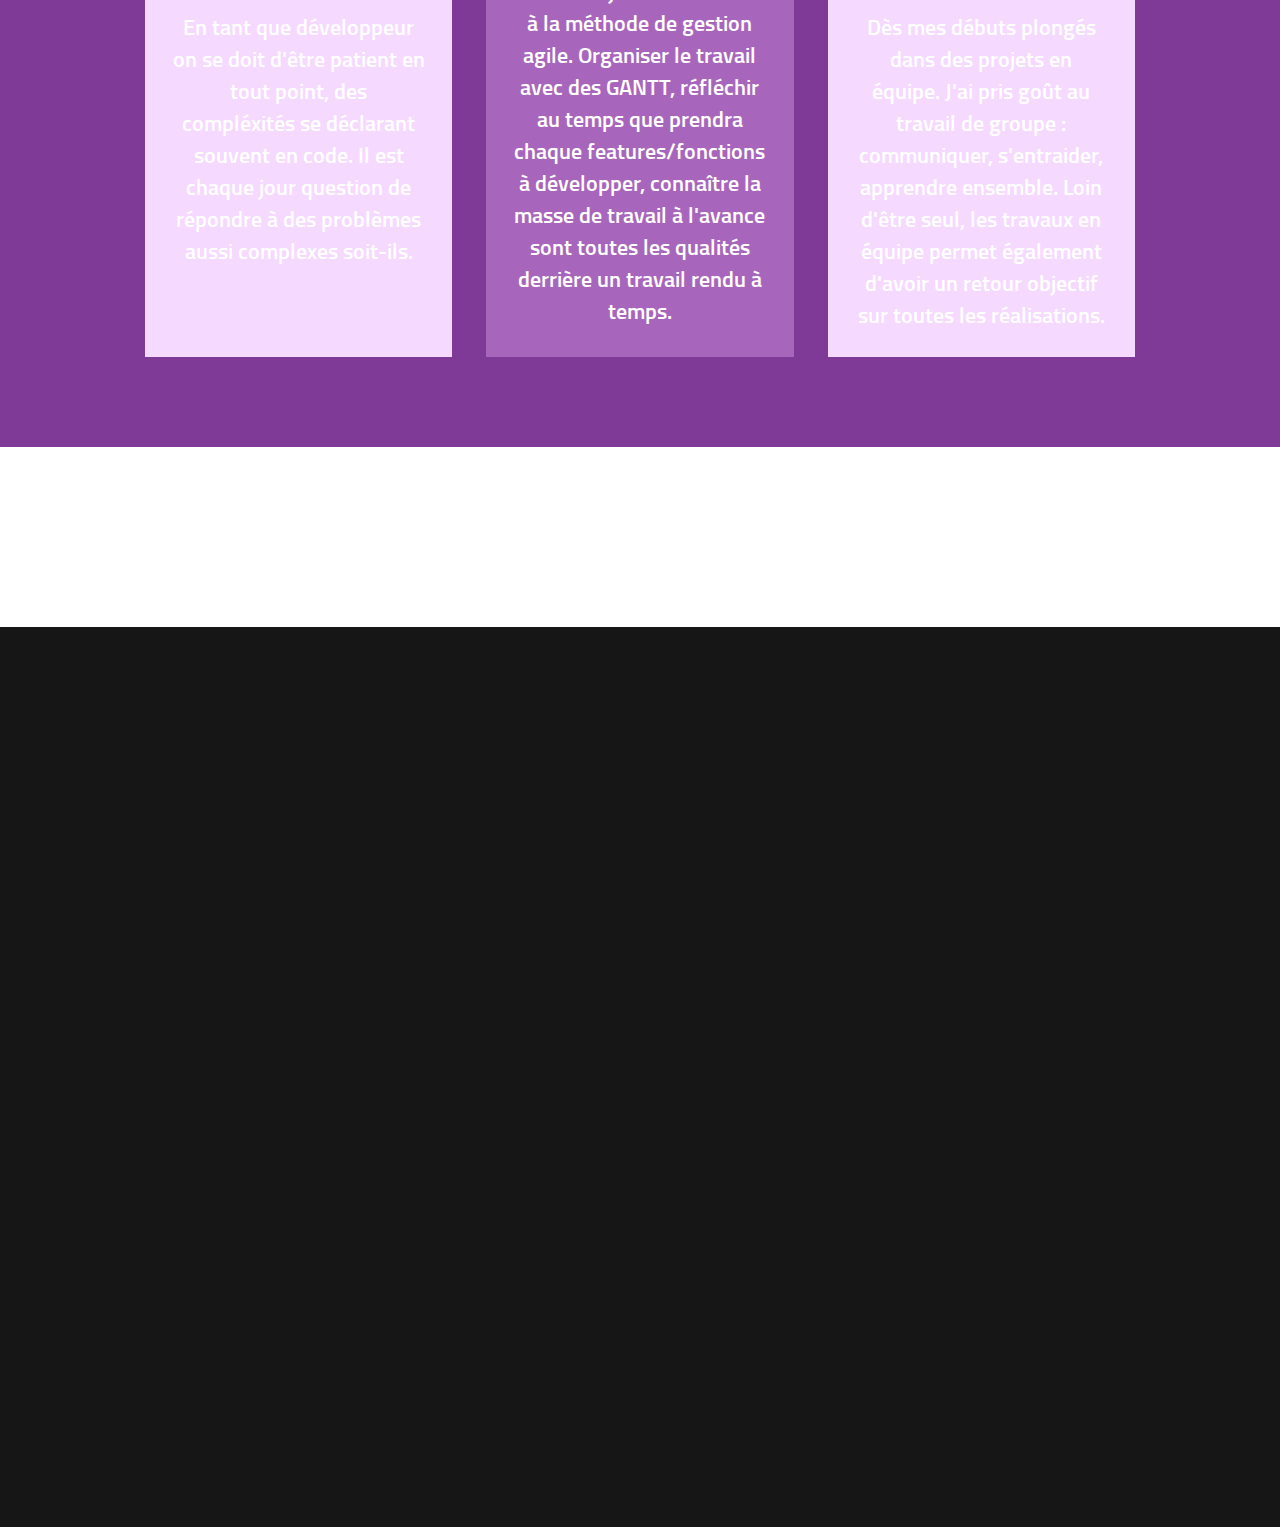
==== commit e3cbd9ac: "v0.0.1.5"" ====
--- a/index.html
+++ b/index.html
@@ -109,8 +109,8 @@
 				</strong>
 			</section>
 
-			<h2 id="compétencestechniques_title">Compétences Techniques</h2>
-			<section id="compétencestechniques">
+			<h2 class="compétences_title">Hard Skills (techniques)</h2>
+			<section class="compétences">
 				<div>
 					<h3>d&eacute;veloppement web</h3>
 					<p>Je développe mes sites web avec les langages HTML & CSS ainsi que Javascript et leurs Framework (bootstrap, jQuery...) pour le front-end. Et j'intervient également avec PHP et Symfony pour le back-end</p>
@@ -138,30 +138,19 @@
 				</div>
 			</section>
 
-			<section id="compétencessoft">
+			<h2 class="compétences_title">Soft Skills (comportementales)</h2>
+			<section class="compétences soft">
 				<div>
-					<h3></h3>
-					<p></p>
+					<h3>Patience et Problem Solving</h3>
+					<p>En tant que développeur on se doit d'être patient en tout point, des compléxités se déclarant souvent en code. Il est chaque jour question de répondre à des problèmes aussi complexes soit-ils.</p>
 				</div>
 				<div>
-					<h3></h3>
-					<p></p>
+					<h3>Gestion du temps</h3>
+					<p>Pour cela je me suis formé à la méthode de gestion agile. Organiser le travail avec des GANTT, réfléchir au temps que prendra chaque features/fonctions à développer, connaître la masse de travail à l'avance sont toutes les qualités derrière un travail rendu à temps.</p>
 				</div>
 				<div>
-					<h3></h3>
-					<p></p>
-				</div>
-				<div>
-					<h3></h3>
-					<p></p>
-				</div>
-				<div>
-					<h3></h3>
-					<p></p>
-				</div>
-				<div>
-					<h3></h3>
-					<p></p>
+					<h3>Communication et esprit d'&eacute;quipe</h3>
+					<p>Dès mes débuts plongés dans des projets en équipe. J'ai pris goût au travail de groupe : communiquer, s'entraider, apprendre ensemble. Loin d'être seul, les travaux en équipe permet également d'avoir un retour objectif sur toutes les réalisations.</p>
 				</div>
 			</section>
 
--- a/style.css
+++ b/style.css
@@ -256,7 +256,7 @@
         
         padding-top: 7vh;
     }
-    #compétencestechniques_title{
+    .compétences_title{
         margin: 8vh 0vh 0vh 0vh;
         text-align: center;
 
@@ -264,7 +264,7 @@
         font-size: 3rem;       
         color: #A766BC;
     }
-    #compétencestechniques{
+    .compétences{
         margin: -10vh 0 10vh 0;
         padding: 10vh 10vw 10vh 10vw;
         display: flex;
@@ -275,7 +275,7 @@
 
         width: 100%;
     }
-        #compétencestechniques div{
+        .compétences div{
             padding: 3vh 3vh 3vh 3vh;
             margin: 10vh 0 0 0;
 
@@ -285,17 +285,27 @@
 
             font-size: 1.4rem;
         }
-        #compétencestechniques div:nth-child(even){
+        .compétences div:nth-child(even){
             background-color: #A766BC;
         }
-            #compétencestechniques div h3{
+            .compétences div h3{
                 text-transform: uppercase;
                 margin-bottom: 2vh;
                 
             }
-            #compétencestechniques div p{
+            .compétences div p{
                 font-family: titillium_websemibold;
             }
+    .compétences_title:nth-child(odd){
+        color: white
+    }
+    .soft{
+        background-color: #7f3996;
+
+    }
+        .soft div:nth-child(odd){
+            background-color: #f6d9ff;
+        }
     footer{
         margin-top: 20vh;
         width: 100%;
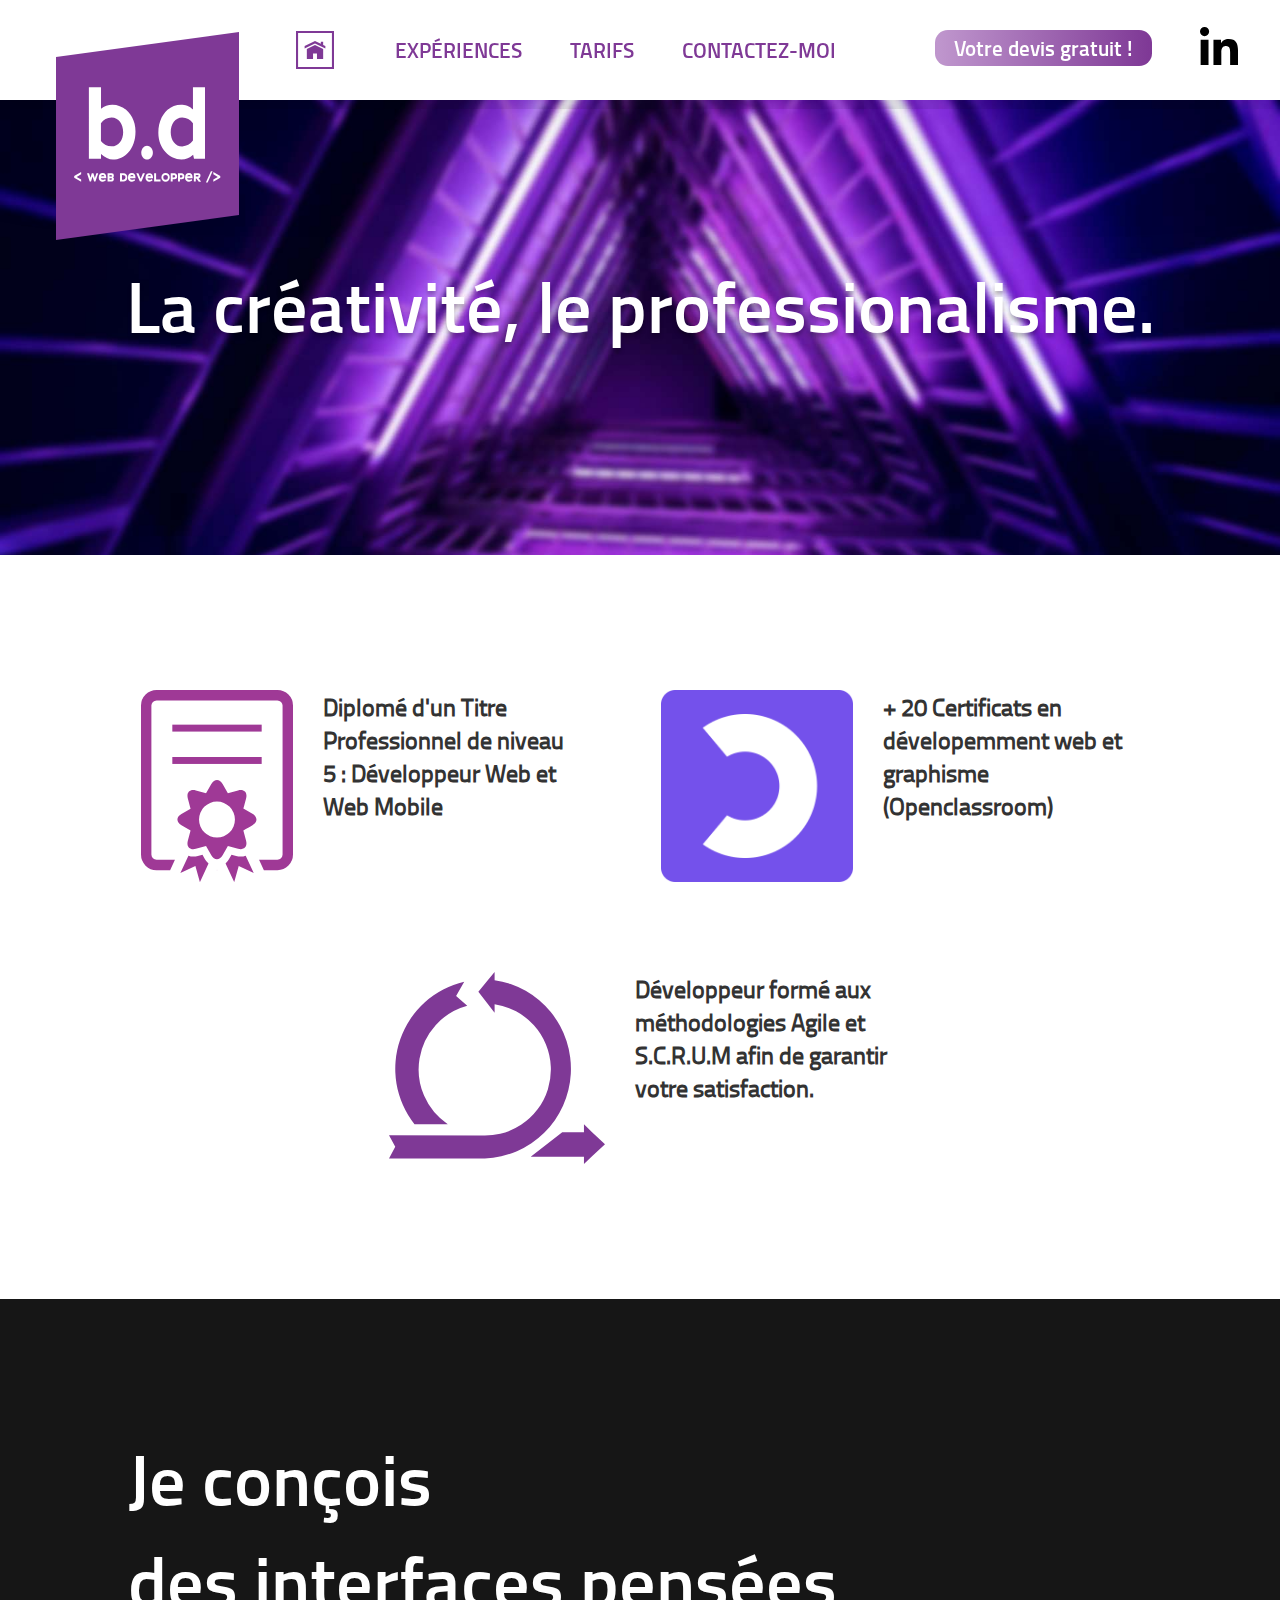
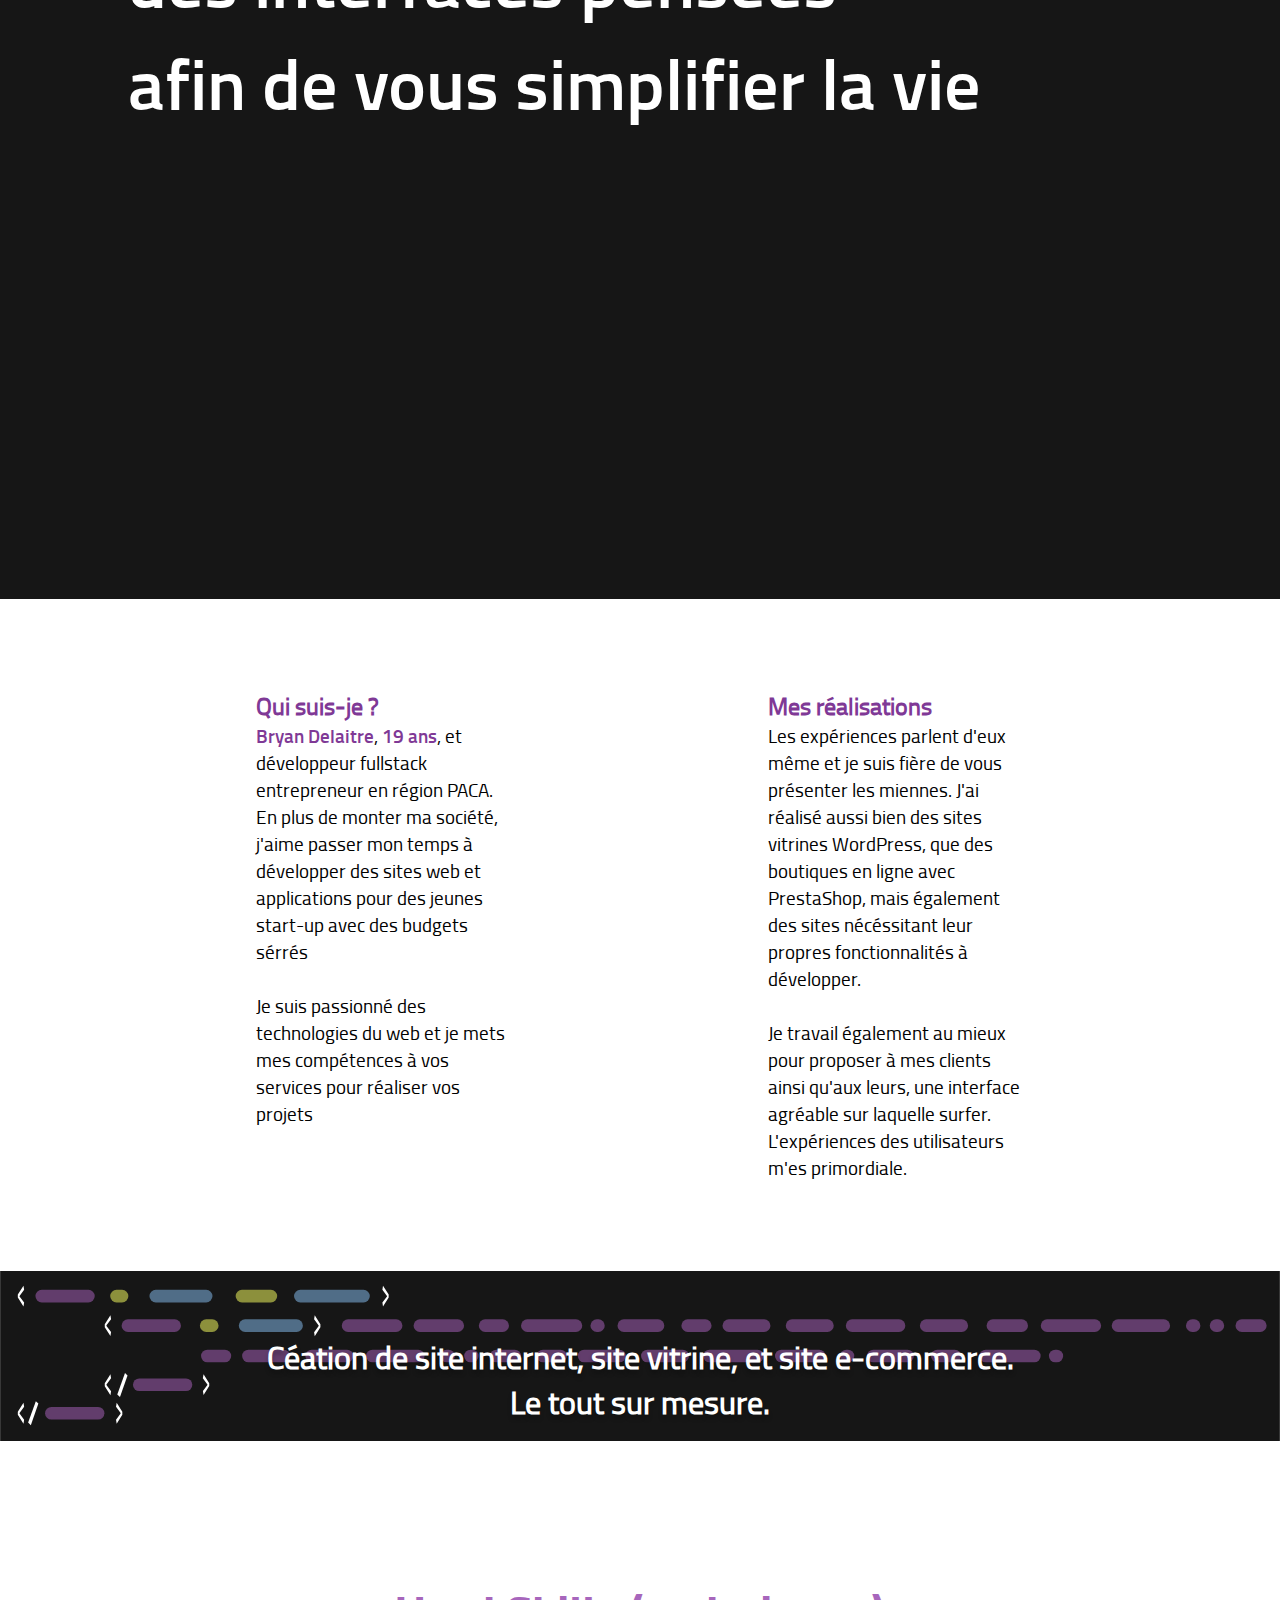
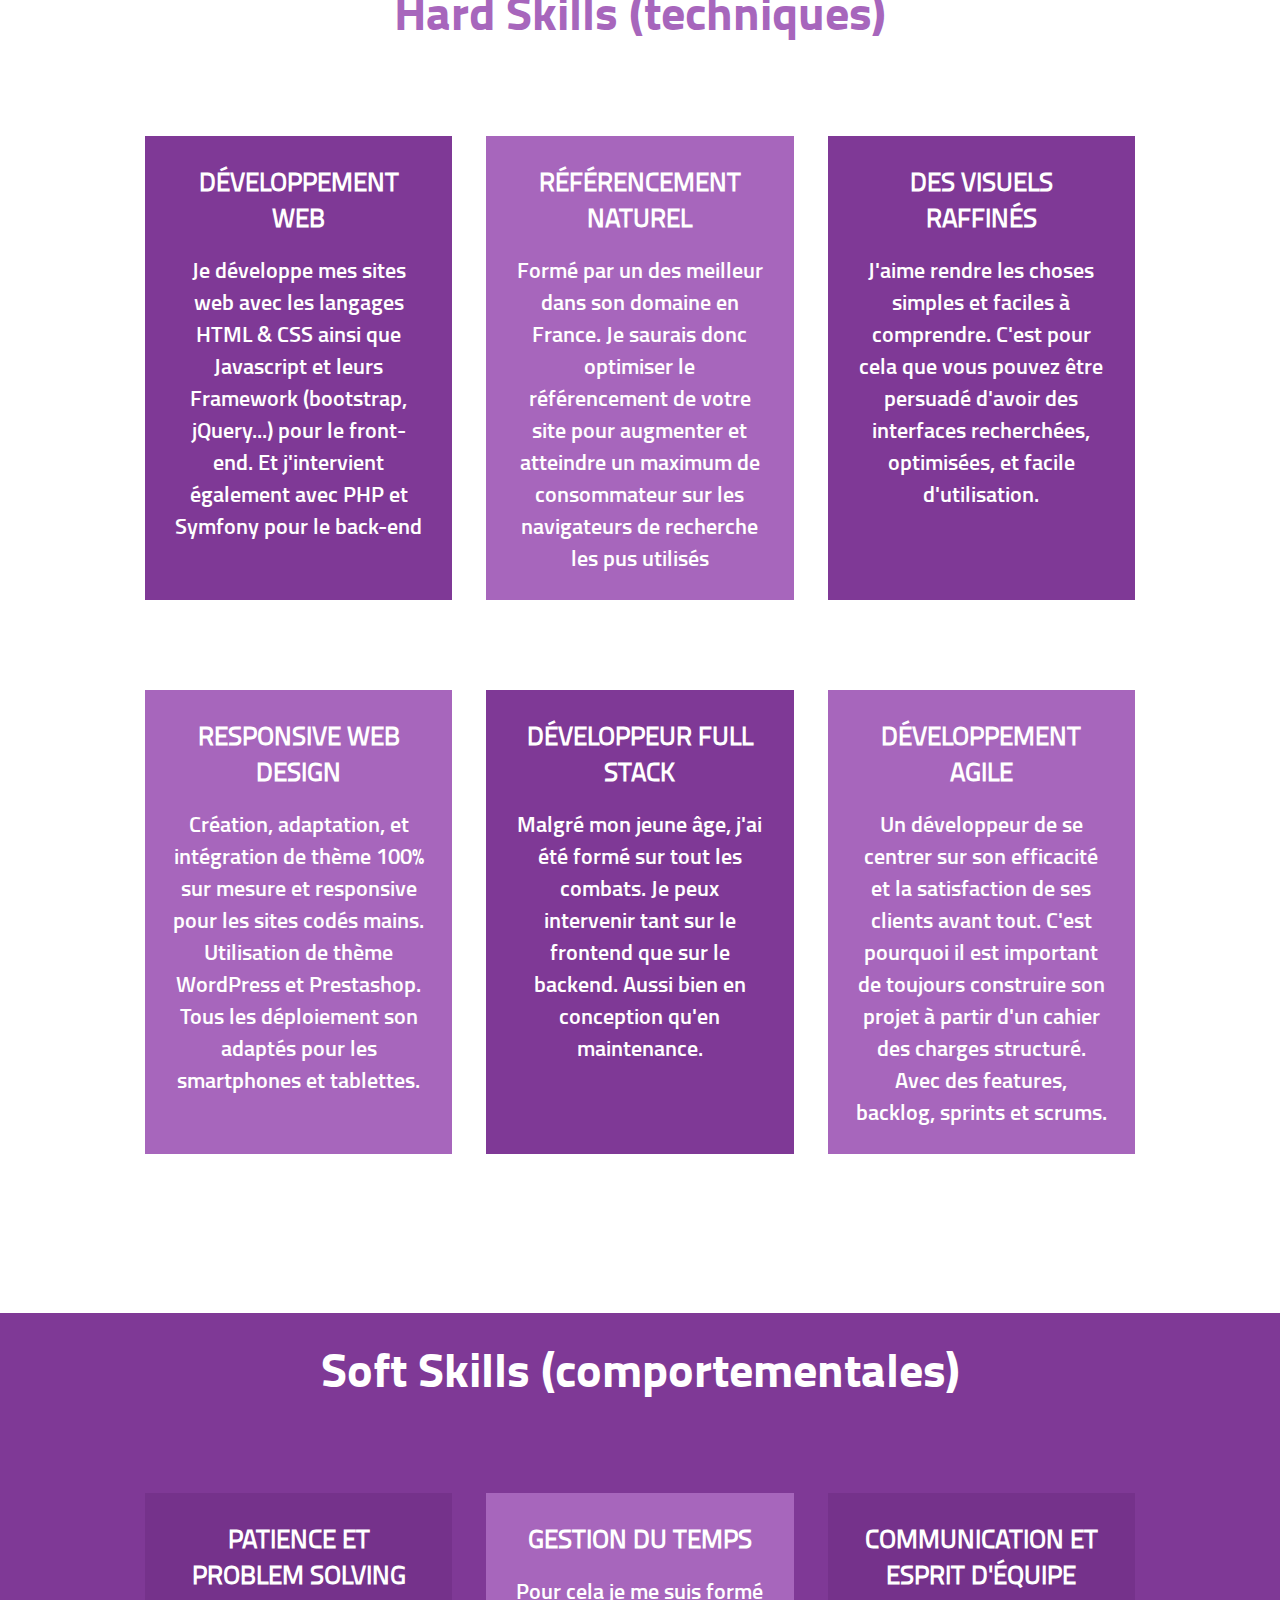
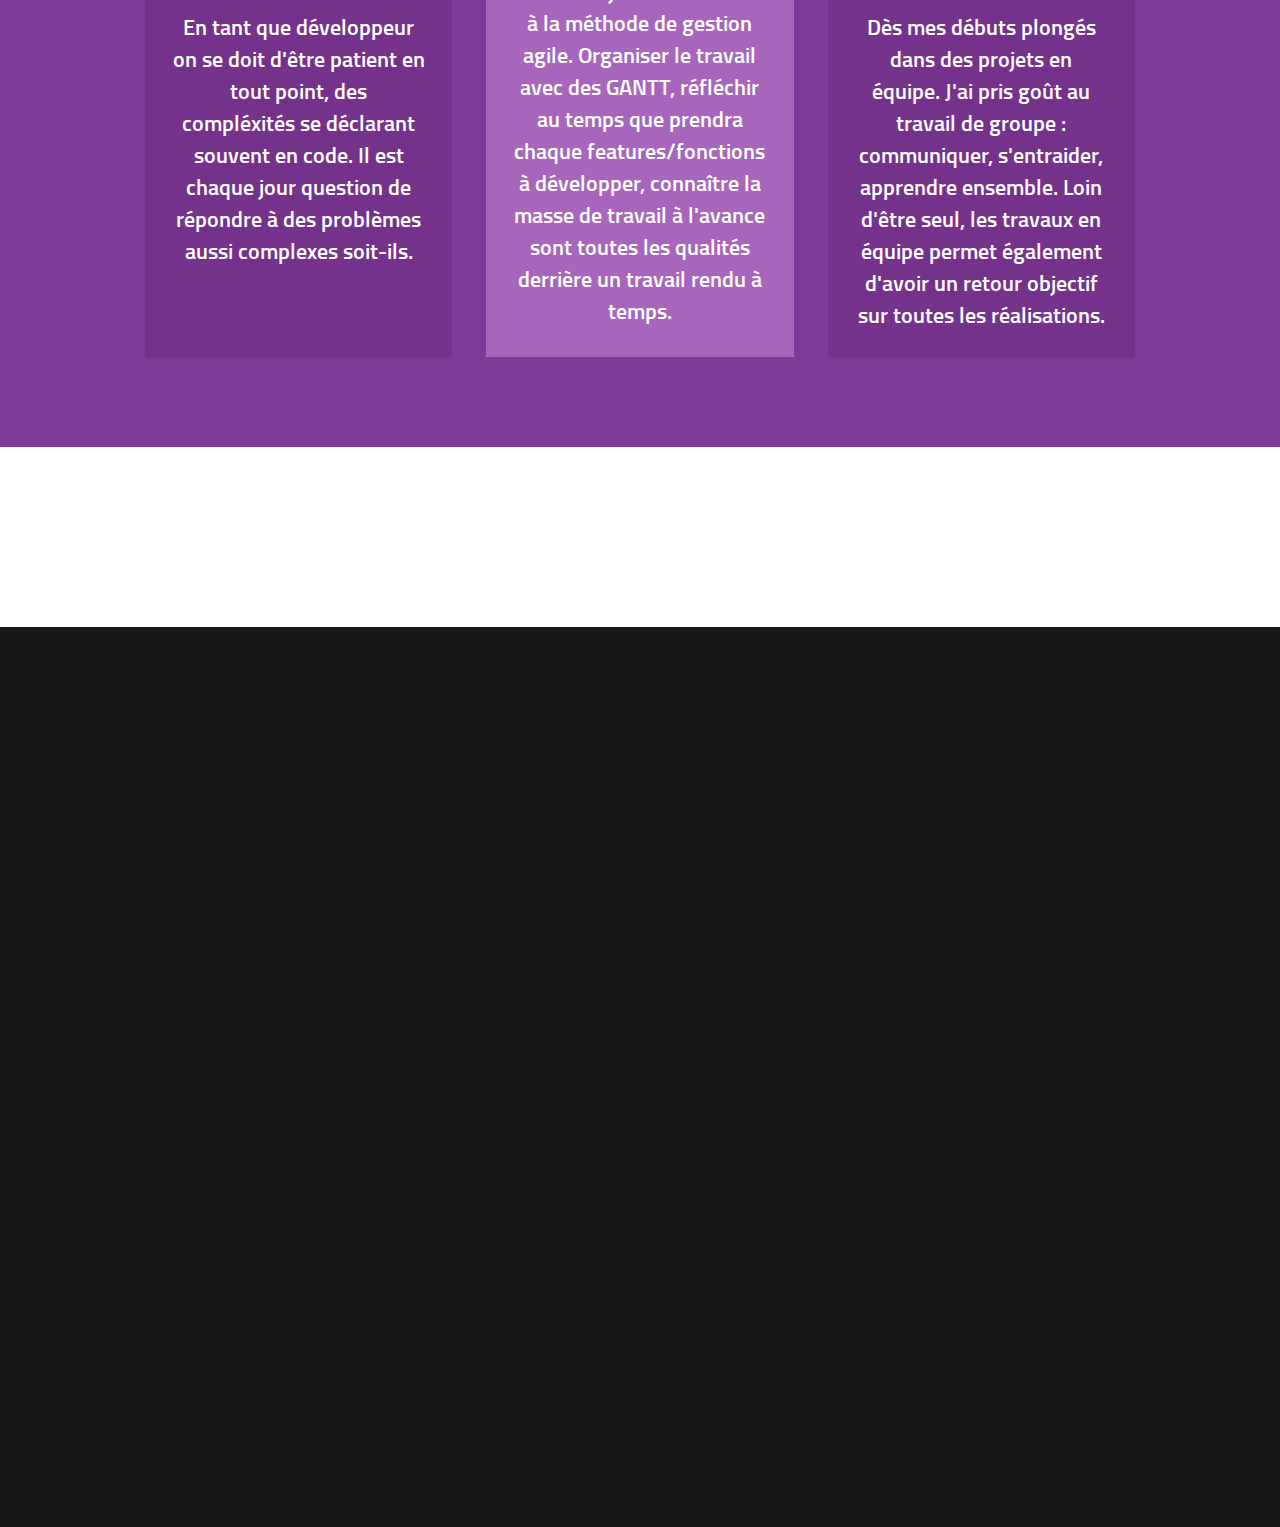
==== commit bc85b34b: "18.02.2021" ====
--- a/index.html
+++ b/index.html
@@ -138,7 +138,7 @@
 				</div>
 			</section>
 
-			<h2 class="compétences_title">Soft Skills (comportementales)</h2>
+			<h2 class="compétences_title soft_title">Soft Skills (comportementales)</h2>
 			<section class="compétences soft">
 				<div>
 					<h3>Patience et Problem Solving</h3>
--- a/style.css
+++ b/style.css
@@ -296,15 +296,15 @@
             .compétences div p{
                 font-family: titillium_websemibold;
             }
-    .compétences_title:nth-child(odd){
-        color: white
+    .soft_title{
+        color: white;
     }
     .soft{
         background-color: #7f3996;
 
     }
         .soft div:nth-child(odd){
-            background-color: #f6d9ff;
+            background-color: #75328b;
         }
     footer{
         margin-top: 20vh;
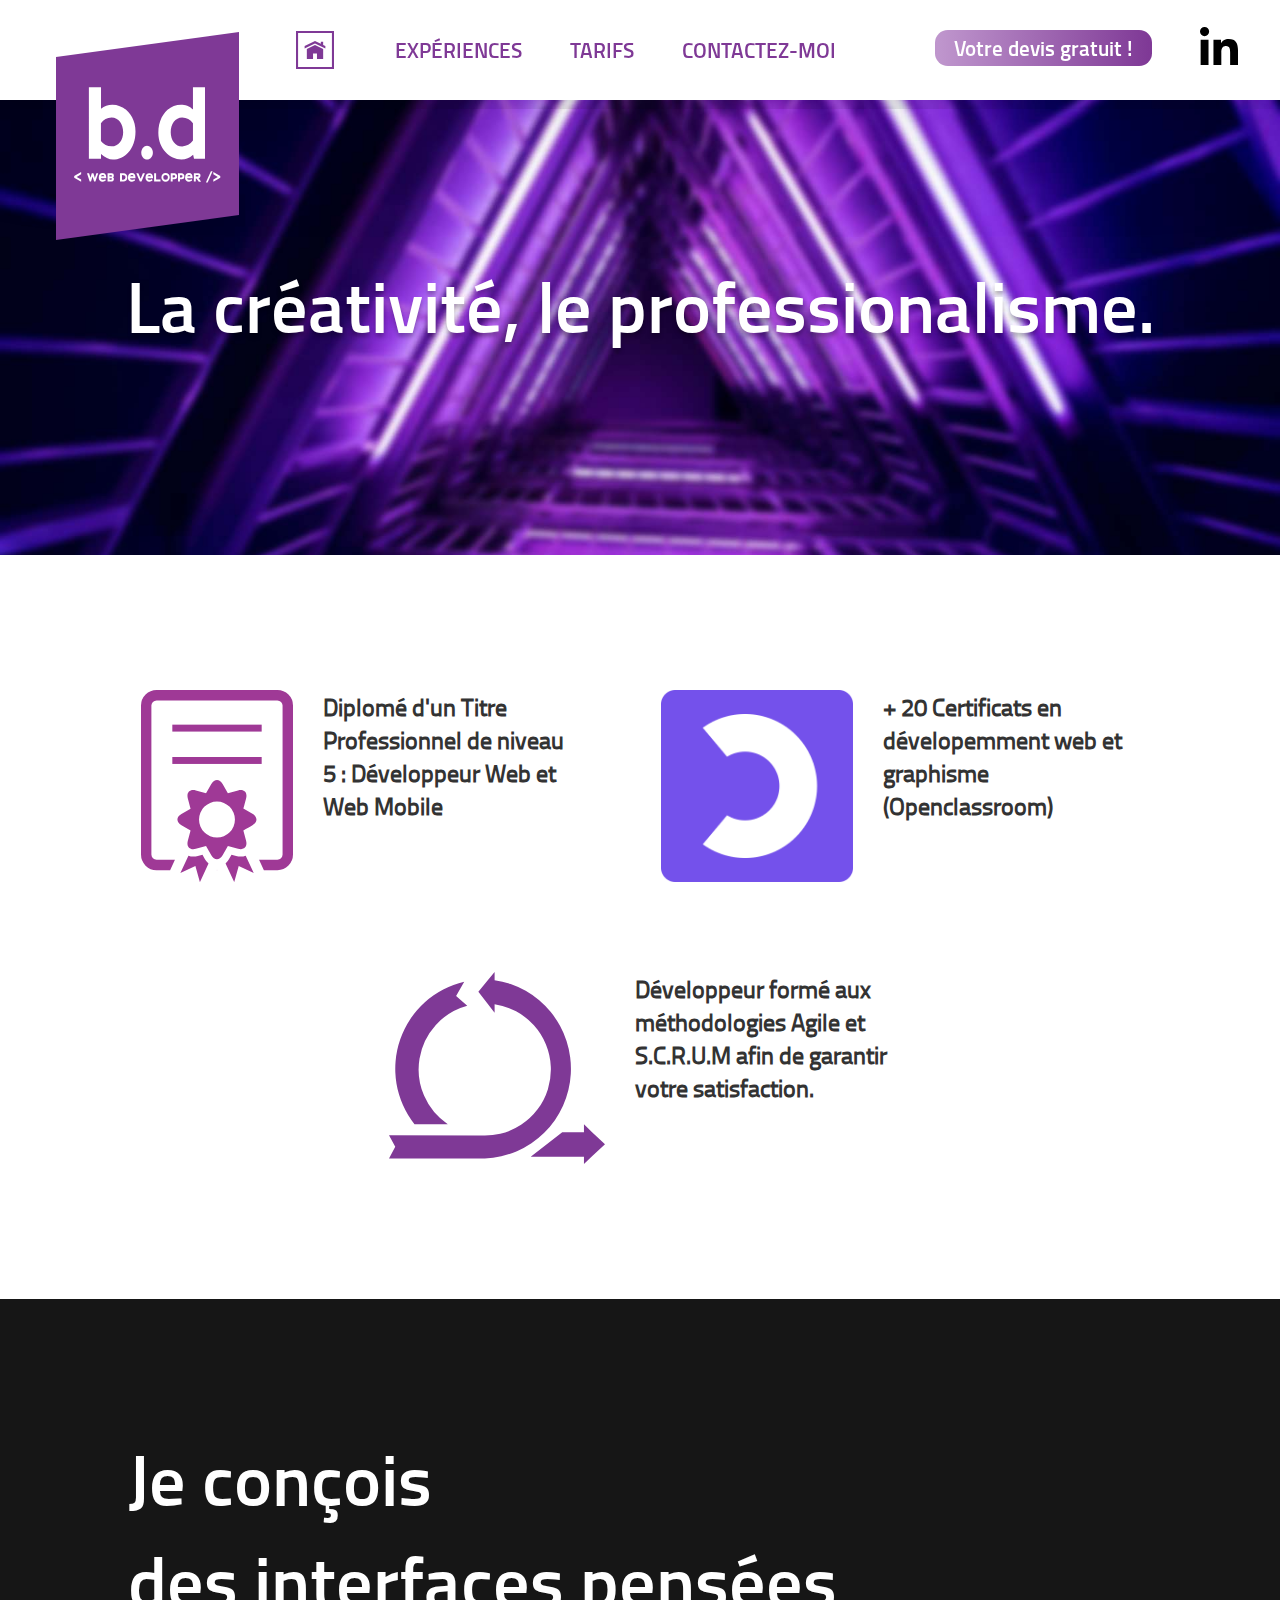
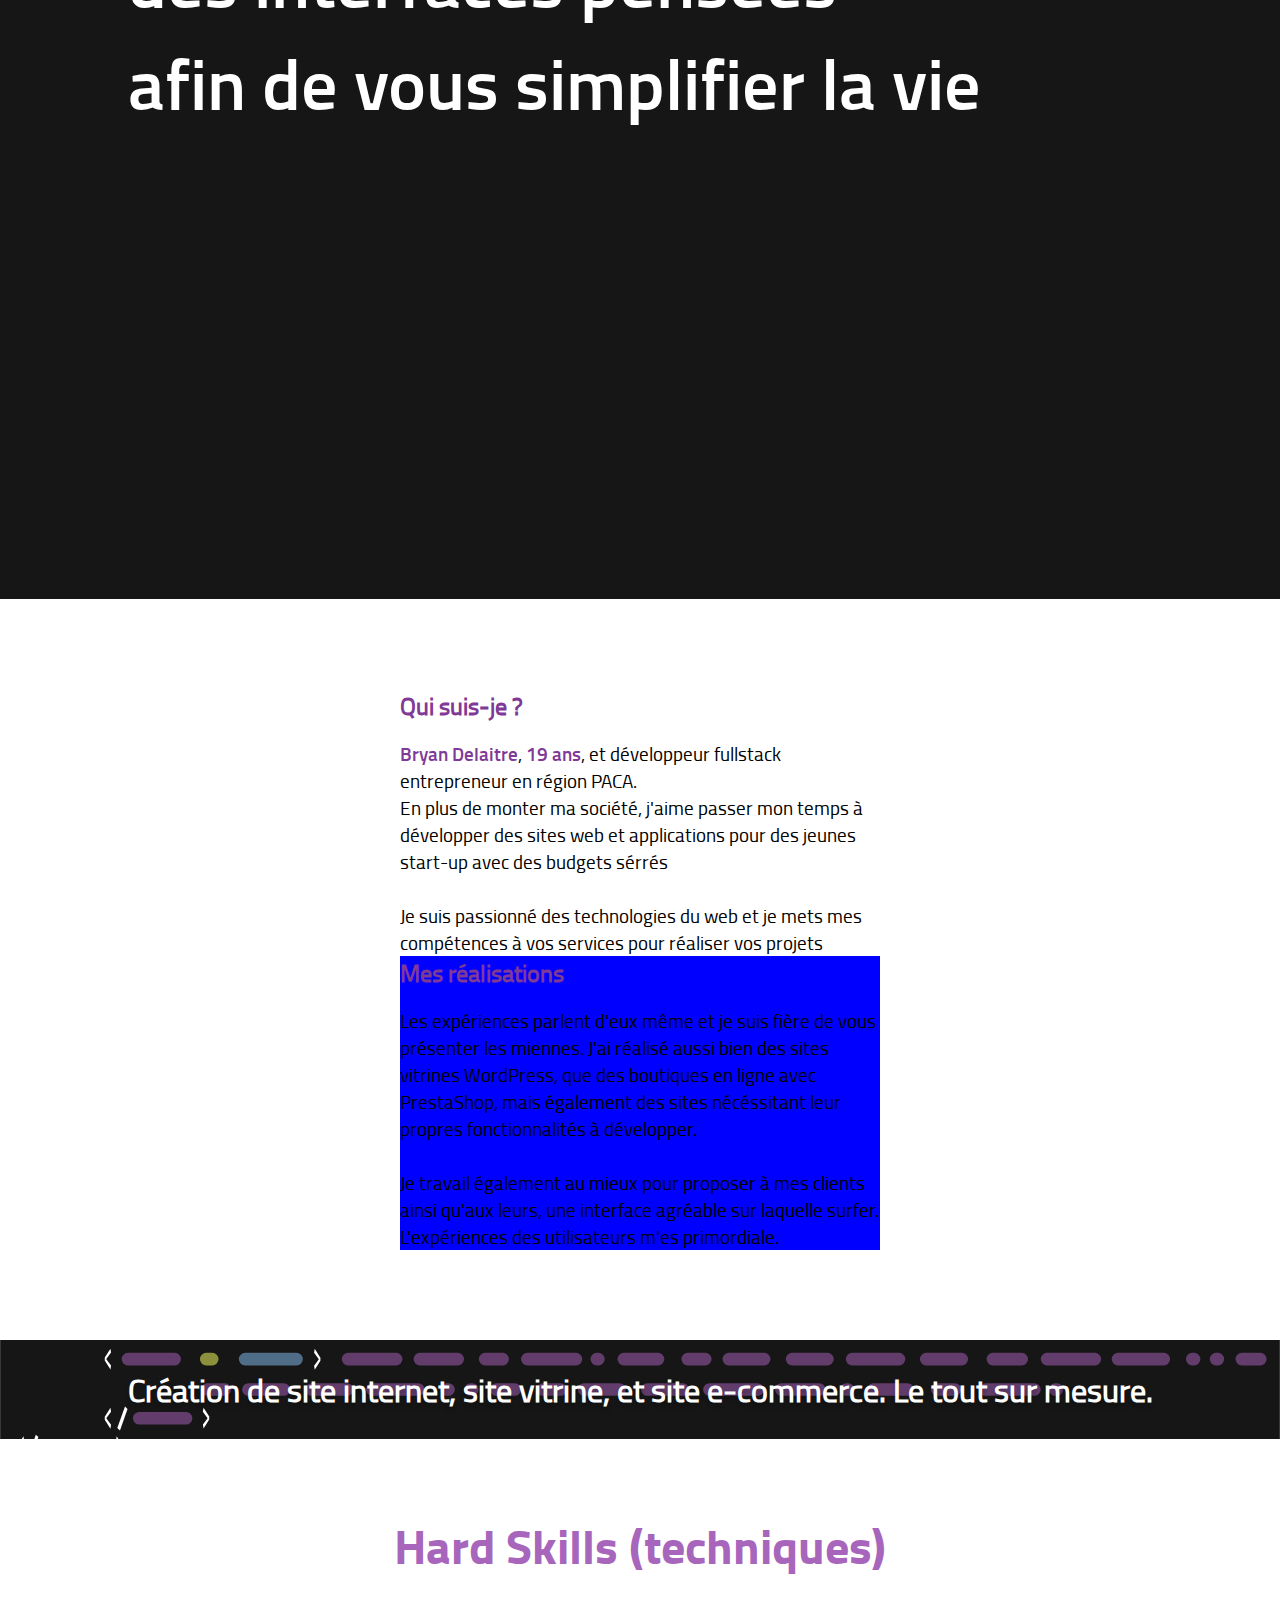
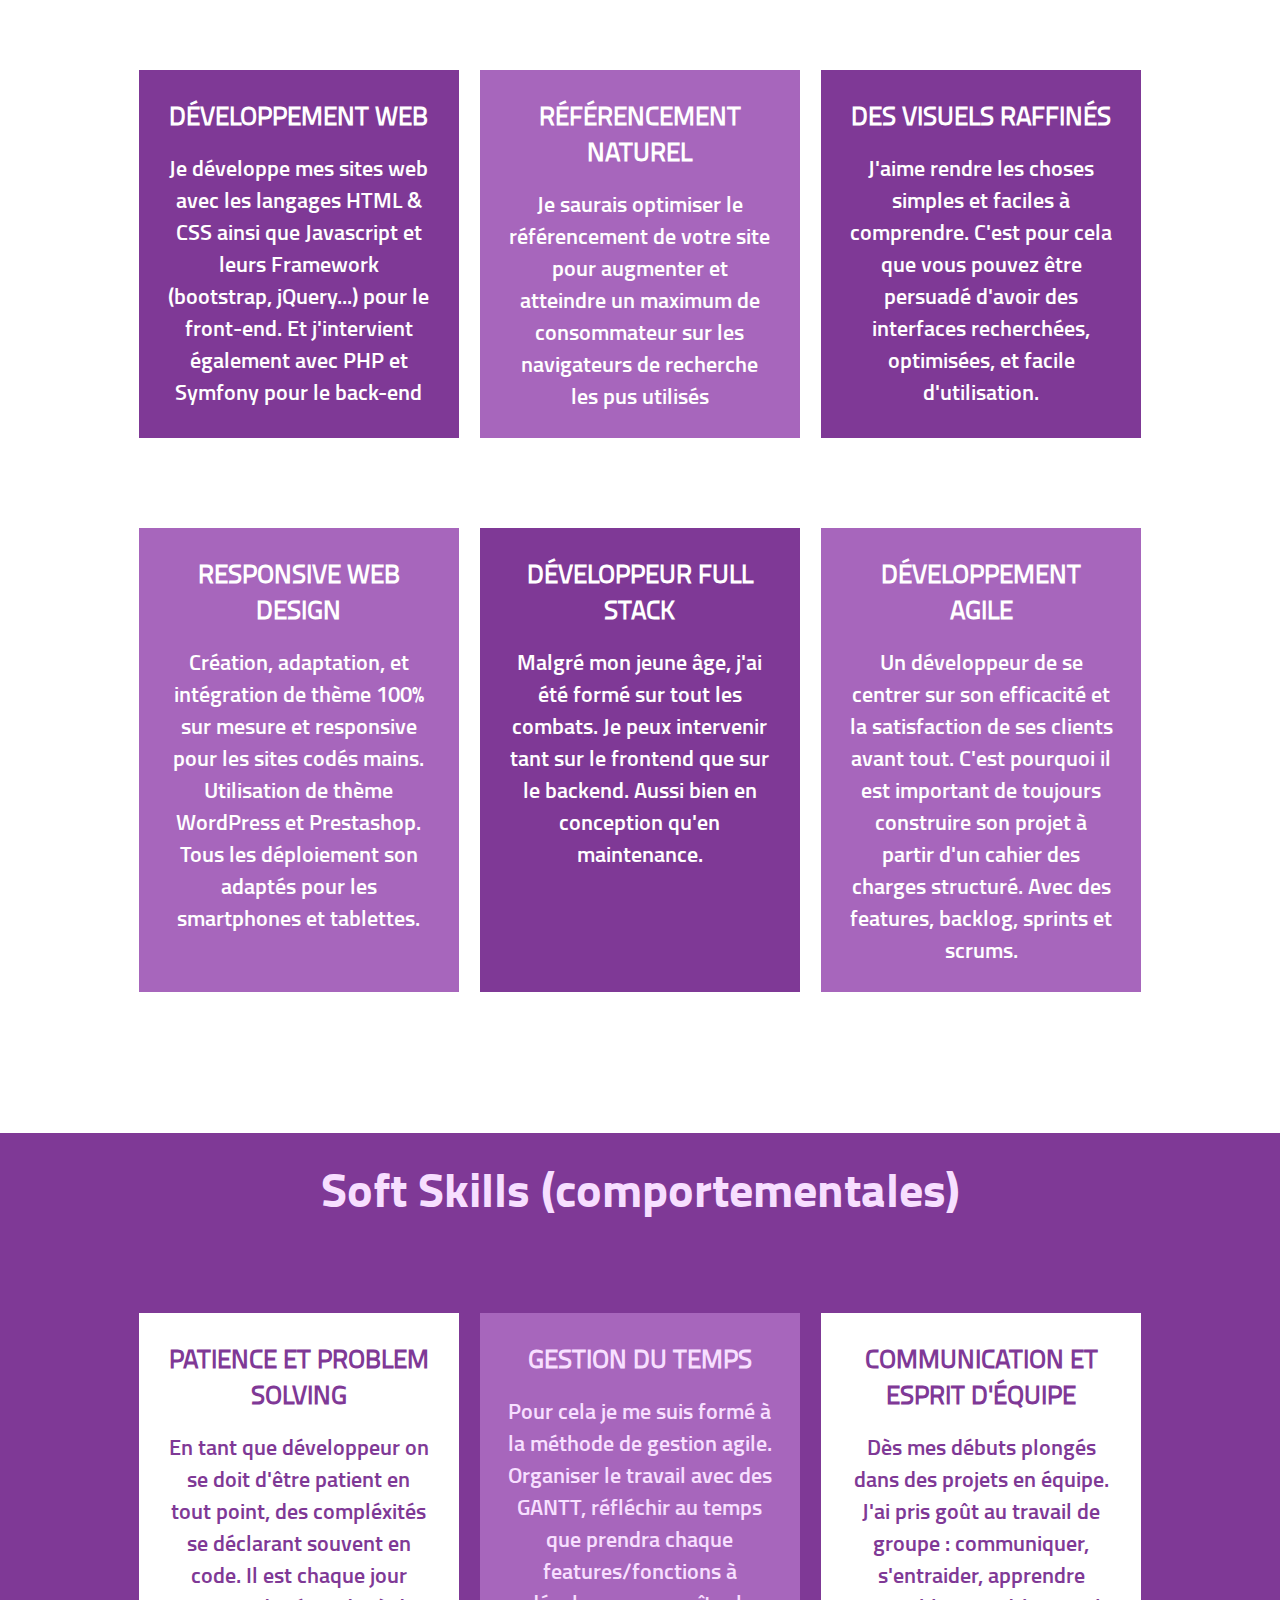
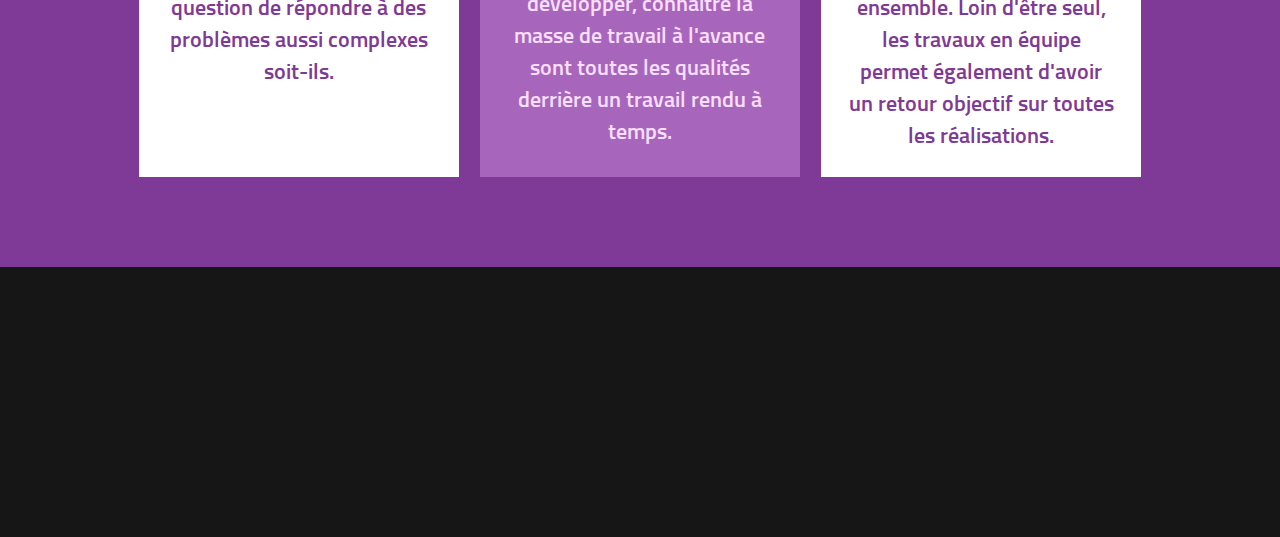
==== commit 9765dd7b: "v0.0.1.7" ====
--- a/index.html
+++ b/index.html
@@ -104,8 +104,8 @@
 
 			<section id="secondbaseline">
 				<strong>
-					Céation de site internet, site vitrine, et site e-commerce.
-					<br>Le tout sur mesure.
+					Création de site internet, site vitrine, et site e-commerce.
+					Le tout sur mesure.
 				</strong>
 			</section>
 
@@ -117,7 +117,7 @@
 				</div>
 				<div>
 					<h3>r&eacute;f&eacute;rencement naturel</h3>
-					<p>Formé par un des meilleur dans son domaine en France. Je saurais donc optimiser le référencement de votre site pour augmenter et atteindre un maximum de consommateur sur les navigateurs de recherche les pus utilisés</p>
+					<p>Je saurais optimiser le référencement de votre site pour augmenter et atteindre un maximum de consommateur sur les navigateurs de recherche les pus utilisés</p>
 				</div>
 				<div>
 					<h3>des visuels raffin&eacute;s</h3>
--- a/style.css
+++ b/style.css
@@ -221,19 +221,26 @@
 
     #selfdescription{        
         display: inline-flex;
-        justify-content: space-evenly;
+        justify-content: space-around;
+        flex-wrap: wrap;
 
         width: 100%;
 
         margin: 10vh 0 10vh 0;
+        padding: 0 15vw 0 15vw;
     }
         #selfdescription div{
             width: 20vw;
+            min-width: 30rem;
             font-size: 1.2rem;
+        }
+        #selfdescription div ~ div{
+            background-color: blue;
         }
             	#selfdescription div h3, #selfdescription div h3 a{
                     font-size: 1.5rem;
                     color: #7f3996;
+                    margin-bottom: 2vh;
                 }
                 #selfdescription div strong, #selfdescription div mark{
                     color: #7f3996;
@@ -243,18 +250,22 @@
                     font-style: bold;
                 }
     #secondbaseline{
-        width: 100%;
-        height: 26vh;
+        display: flex;
+        flex-wrap: wrap;
+        justify-content: center;
+        align-items: center;
+
+        height: 11vh;
+
         background-image: url(svgconception/secondbaselinebanner.svg);
         background-repeat: no-repeat;
         background-size: 100%;
-
+        background-position: 0 50%;
+
+        text-align: center;
+        text-shadow: 0px 4px 4px rgba(0, 0, 0, 0.25);
         font-size: 2rem;
         color: white;
-        text-align: center;
-        text-shadow: 0px 4px 4px rgba(0, 0, 0, 0.25);
-        
-        padding-top: 7vh;
     }
     .compétences_title{
         margin: 8vh 0vh 0vh 0vh;
@@ -265,7 +276,7 @@
         color: #A766BC;
     }
     .compétences{
-        margin: -10vh 0 10vh 0;
+        margin: -10vh 0 0 0;
         padding: 10vh 10vw 10vh 10vw;
         display: flex;
         flex-wrap: wrap;
@@ -280,6 +291,7 @@
             margin: 10vh 0 0 0;
 
             width: 24vw;
+            min-width: 20rem;
             background-color: #7f3996;
             color: white;
 
@@ -297,19 +309,23 @@
                 font-family: titillium_websemibold;
             }
     .soft_title{
-        color: white;
+        color: #f7dfff;
     }
     .soft{
         background-color: #7f3996;
 
     }
+        .soft div{
+            background-color: #A766BC;
+            color: #f7dfff;
+        }
         .soft div:nth-child(odd){
-            background-color: #75328b;
+            background-color: white;
+            color: #7f3996;
         }
     footer{
-        margin-top: 20vh;
-        width: 100%;
-        height: 100vh;
+        width: 100vw;
+        height: 30vh;
         background-color: #161616;
     }
 
@@ -466,6 +482,14 @@
     #compétences{
         margin: 3vh 0 10vh 0;
     }
+    #baseline{
+        font-size: 2rem;
+    }
+    #selfdescription div{
+        width: 30rem;
+        margin: 5vh;
+    }
+
 }
                                                                 /* END TABLET SCREENS */         
                                                                 /* PHONE SCREENS */                                                       /* PHONE SCREENS */
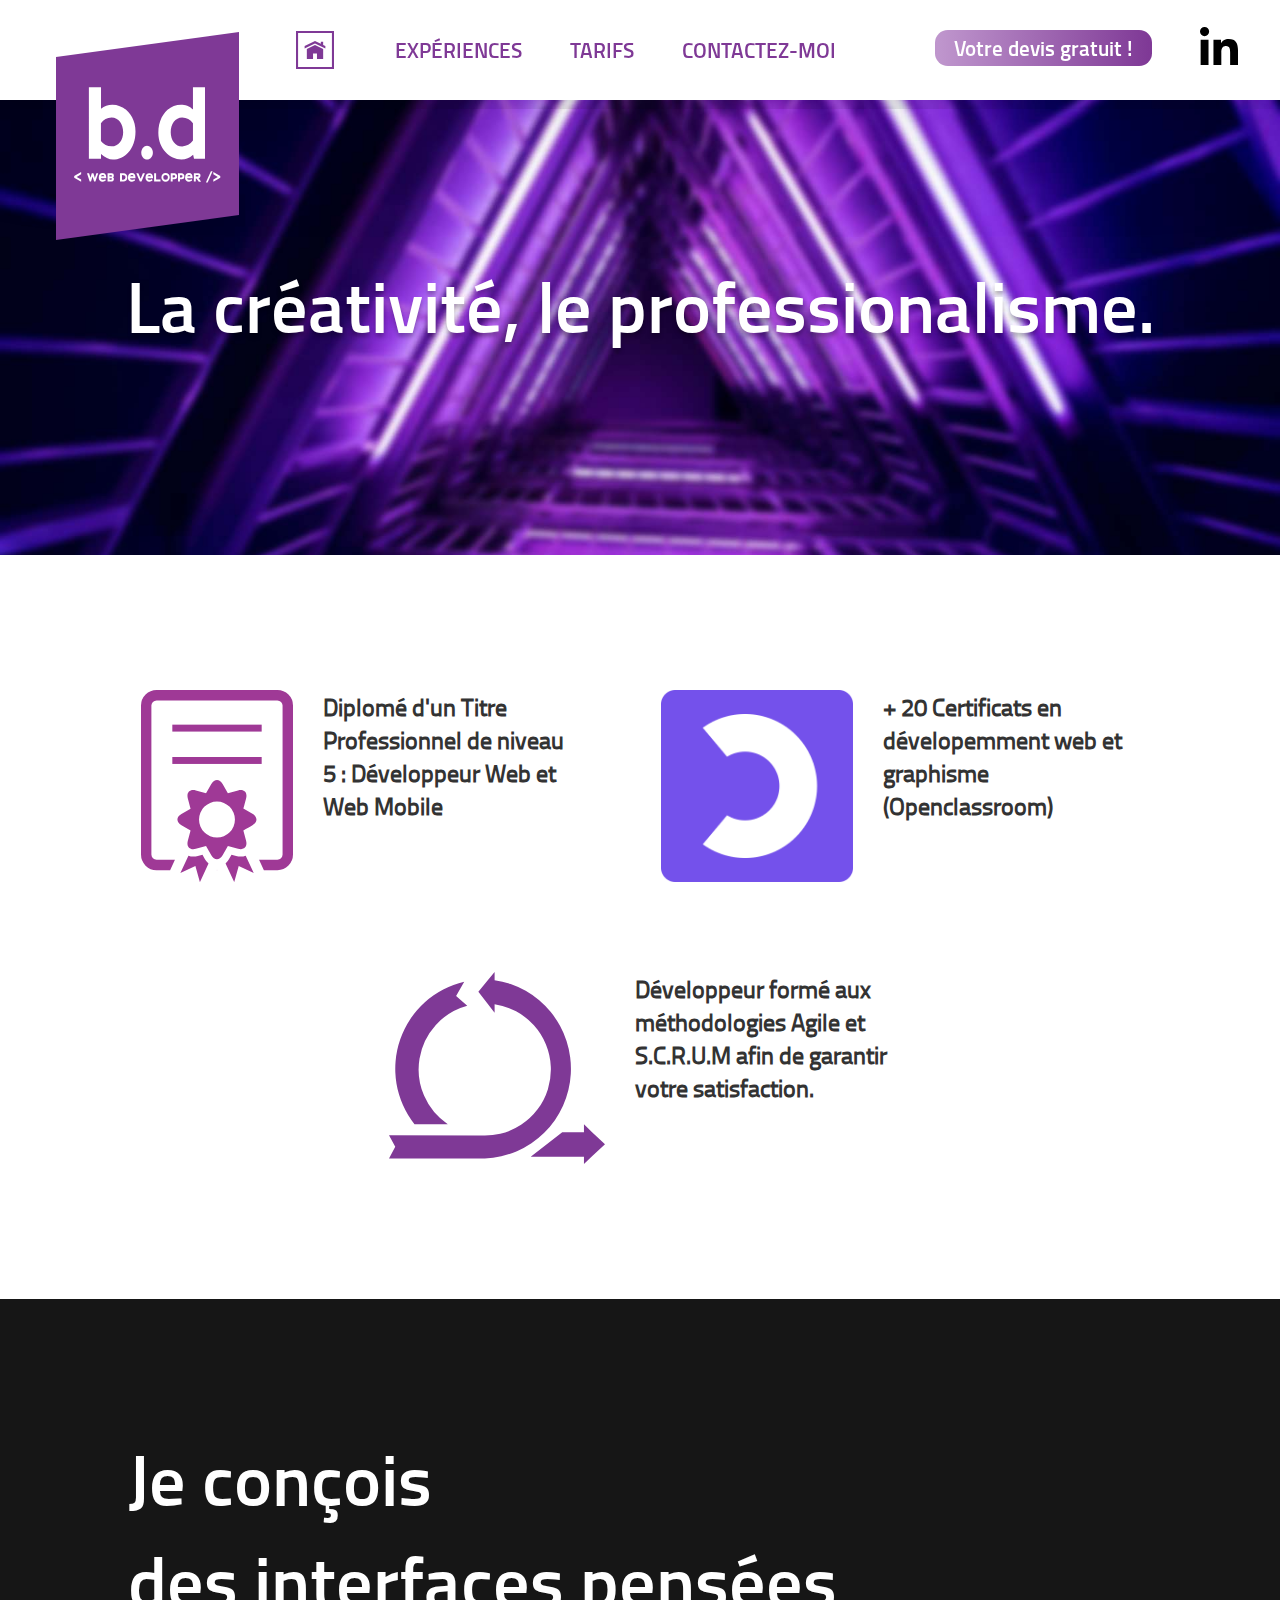
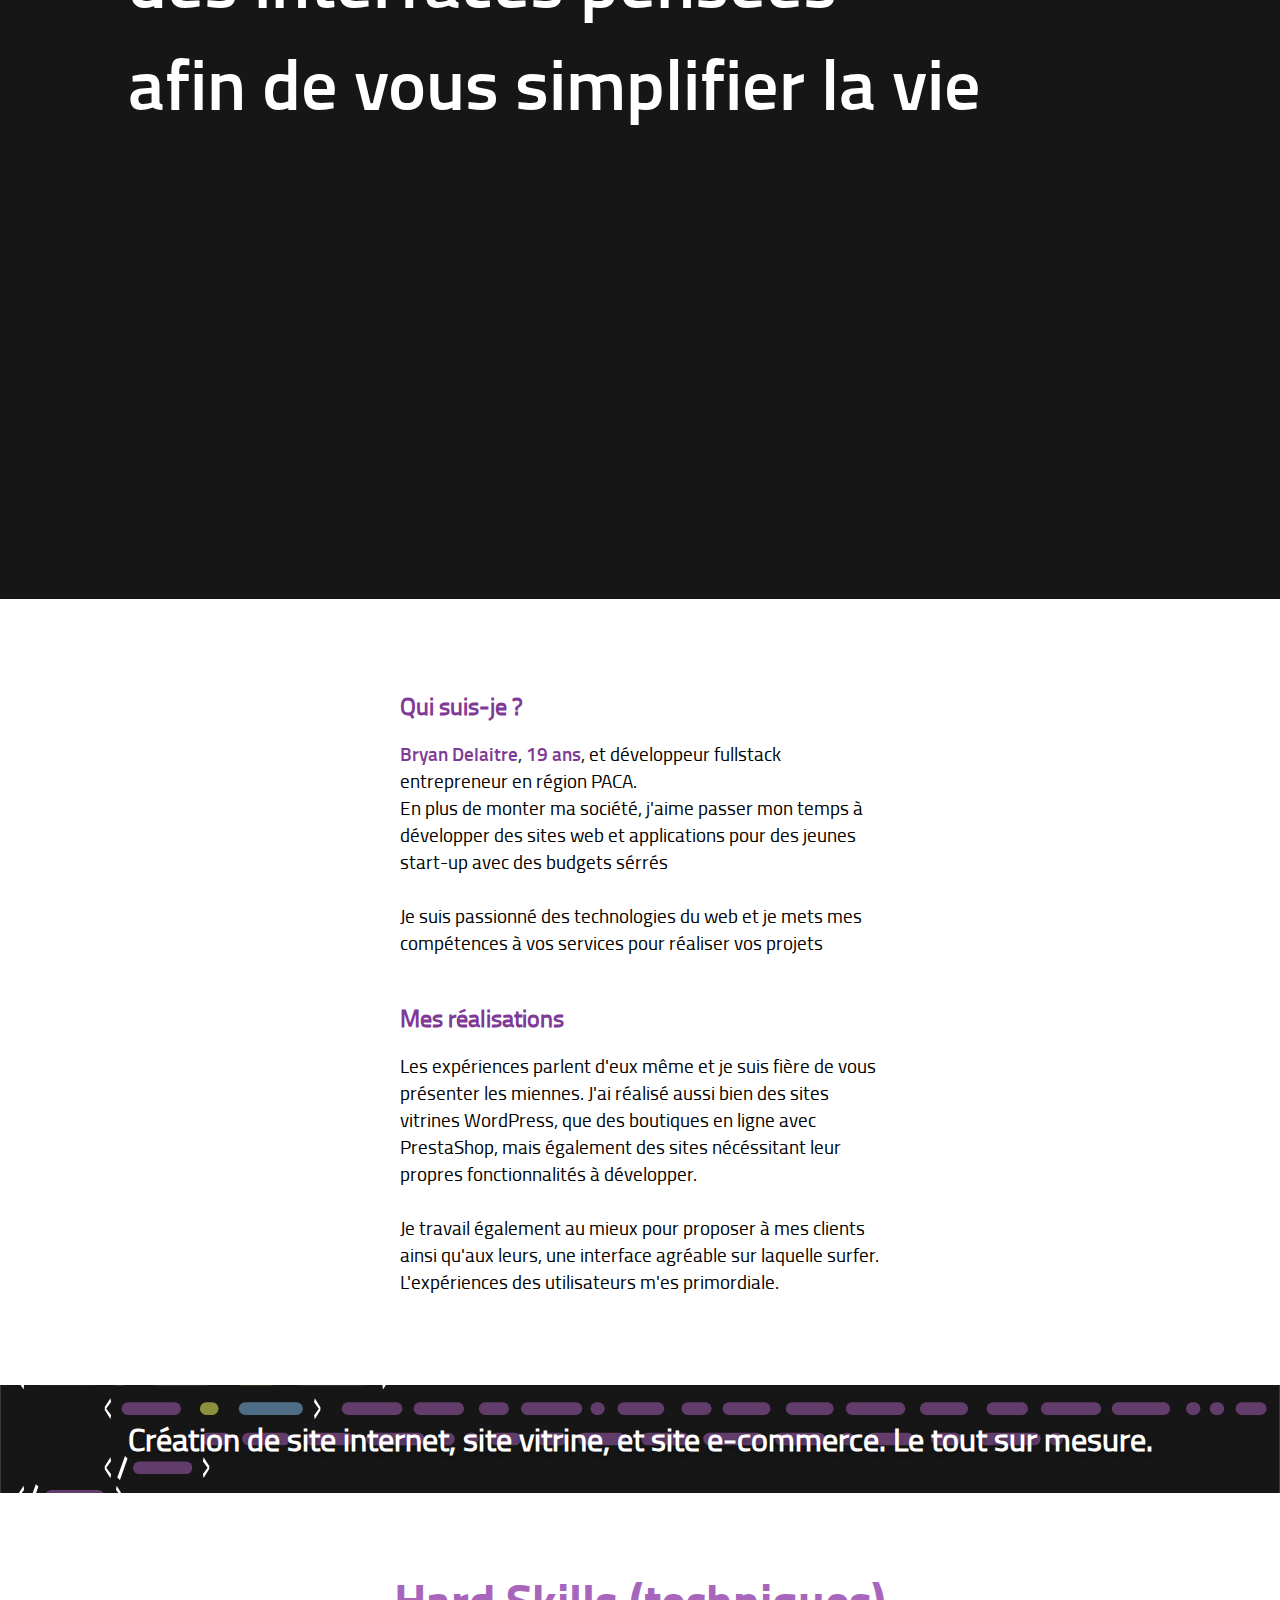
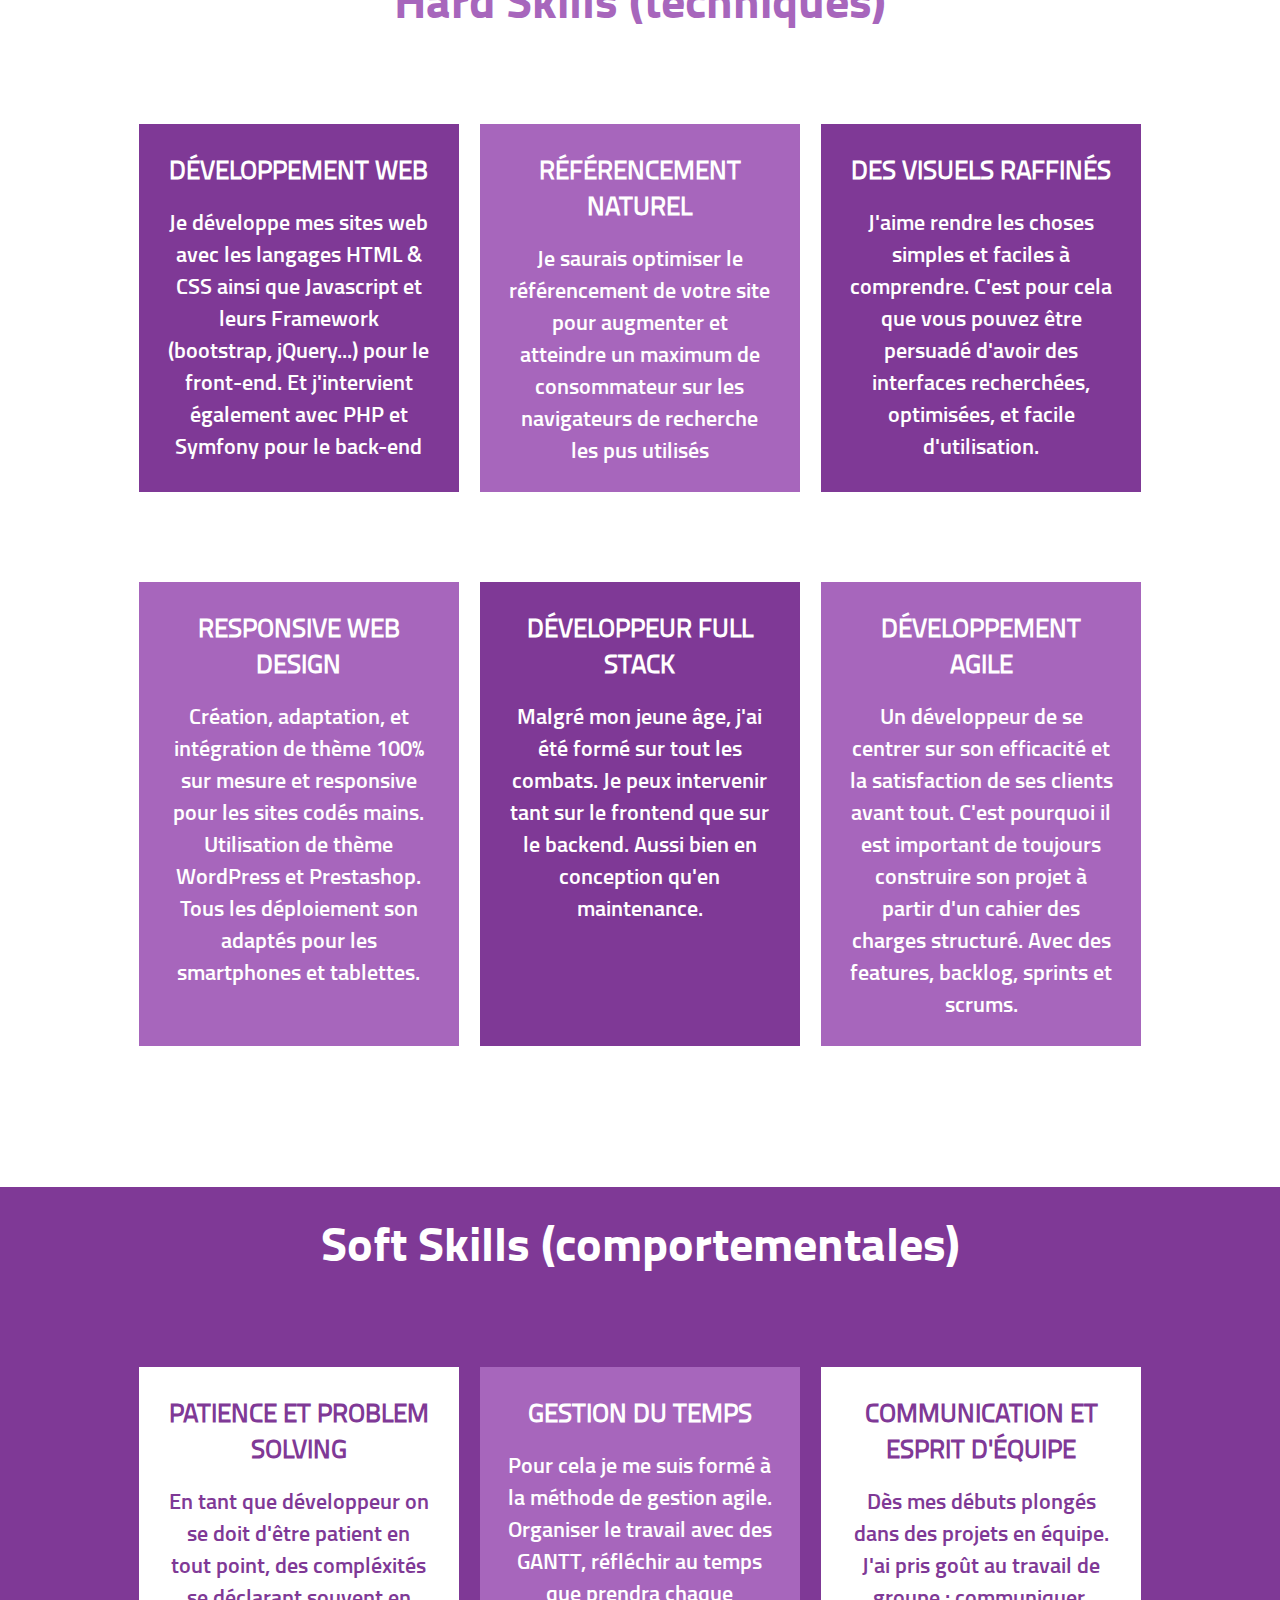
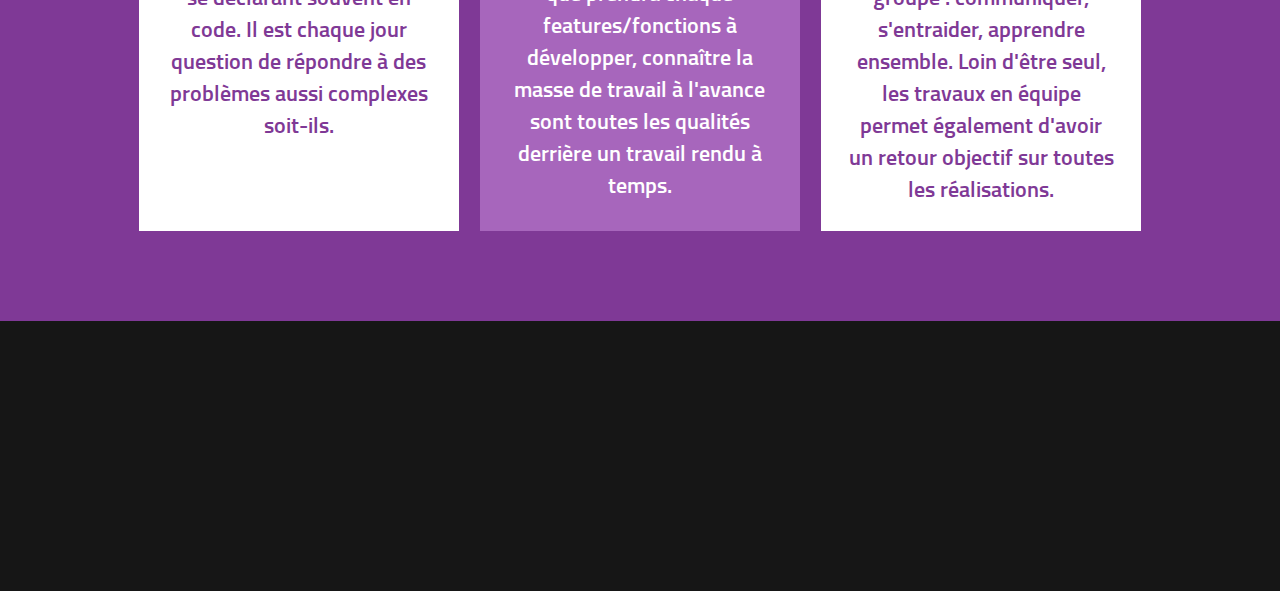
==== commit 63409c41: "v0.0.1.8" ====
--- a/index.html
+++ b/index.html
@@ -5,7 +5,9 @@
 		<meta charset="utf-8">
 			<meta name="viewport" content="width=device-width, initial=scale=1.0">
 		<link rel="stylesheet" href="style.css">
-		
+		<link rel="stylesheet" href="headerfooter.css">
+		<link rel="stylesheet" href="mobile.css" media="all and (max-width:1000px)">
+
     </head>
     <body>
 		<!-- MENU TOP PAGE -->
@@ -22,10 +24,10 @@
 			</nav>
 			<a href="#" id="devislink">Votre devis gratuit !</a>
 
-		
 
 
-			
+
+
 
 			<!-- NAV FOR PHONE MEDIA -->
 
@@ -44,7 +46,7 @@
 				<a class="menu" href="index.html">
 					<span id="contact">contactez-moi</span>
 				</a>
-				
+
 			</nav>
 			<!-- END NAV TOP PAGE-->
 
@@ -58,7 +60,7 @@
 				<strong id="banner_span">La créativité, le professionalisme.</strong>
 			</h2>
 		</section>
-		
+
 
 		<main>
 			<section id="compétences">
@@ -98,7 +100,7 @@
 					<p>Les expériences parlent d'eux même et je suis fière de vous présenter les miennes. J'ai réalisé aussi bien des sites vitrines WordPress, que des boutiques en ligne avec PrestaShop, mais également des sites nécéssitant leur propres fonctionnalités à développer.</p>
 					<br>
 					<p>Je travail également au mieux pour proposer à mes clients ainsi qu'aux leurs, une interface agréable sur laquelle surfer. L'expériences des utilisateurs m'es primordiale.</p>
-					
+
 				</div>
 			</section>
 
@@ -161,6 +163,6 @@
 
 
 		</main>
-		
+
     </body>
 </html>
--- a/style.css
+++ b/style.css
@@ -22,142 +22,6 @@
                                                                 /* BASIC SCREENS */
 
 /* MENU TOP PAGE */
-header{
-    position: fixed;
-    top: 0px;
-    height: 6.25rem;
-    width: 100%;
-    background-color: white;
-    box-shadow: 0px -100px 200px;
-}
-    #logo{ /* LOGO */
-        width: 11.43rem;
-        height: 13rem;
-
-        margin-left: 3.5rem;
-        margin-top: 2rem;
-        
-    }
-    #home{ /* HOME NAV ICON */
-        width: 2.4rem;
-        height: 2.4rem;
-
-        margin-left: 18.5rem;
-        margin-top: -13.4rem;
-
-        background: url(svgconception/home.svg) no-repeat;
-
-        transition: ease 0.5s;
-    }
-        #home:hover{
-            background: url(svgconception/homehover.svg) no-repeat;
-        }
-    #navigation{ /* NAV TOP PAGE */
-        display: flex;
-        position: absolute;
-        top: 2.2rem;
-        margin-left: 21.7rem;
-    }
-        .menu{
-            font-size: 1.3rem;
-            font-family: titillium_websemibold;
-            color: #7F3996;
-            text-transform: uppercase;
-
-            margin-left: 3rem;
-
-        }
-            #portfolio::before{
-                content: "";
-                position: absolute;
-                width: 7.8rem;
-                height: 0.15rem;
-                top: 2rem;
-                bottom: 0;
-                background-color: #7F3996;
-                opacity: 0;
-
-                transition: opacity ease 0.5s;
-            }
-                #portfolio:hover::before{
-                    opacity: 1;
-                }
-            #projet::before{
-                content: "";
-                position: absolute;
-                width: 4.1rem;
-                height: 0.15rem;
-                top: 2rem;
-                bottom: 0;
-                left: 13.8rem;
-                background-color: #7F3996;
-                opacity: 0;
-
-                transition: opacity ease 0.5s;
-            }
-                #projet:hover::before{
-                    opacity: 1;
-                }
-            #contact::before{
-                content: "";
-                position: absolute;
-                width: 9.5rem;
-                height: 0.15rem;
-                top: 2rem;
-                bottom: 0;
-                left: 20.8rem;
-                background-color: #7F3996;
-                opacity: 0;
-
-                transition: opacity ease 0.5s;
-            }
-              #contact:hover::before{
-                  opacity: 1;
-              }
-            #linkedin{
-                position: absolute;
-                right: 5rem;
-                top: 1.7rem;
-            }
-                #linkedinlink{
-                    position: absolute;
-
-                    height: 2.4rem;
-                    width: 2.4rem;
-
-                    background: url(svgconception/linkedin.svg) no-repeat;
-                    background-size: 100%;
-                    
-                    transition: ease 0.5s;
-                }
-                #linkedinlink:hover{
-                    background: url(svgconception/linkedinhover.svg) no-repeat;
-                    background-size: 100%;
-                }
-                #devislink{                    
-                    position: absolute;
-                    right: 8rem;
-                    top: 1.9rem;
-                    padding: 0 1rem 0 1rem;
-                
-                    color: white;
-                    font-size: 1.3rem;
-                    font-family: titillium_websemibold;
-                    border: 0.2rem solid transparent;
-                    border-radius: 0.8rem ;
-                    background: linear-gradient(90deg, rgba(191,150,205,1) 0%, rgba(127,57,150,1) 25%, rgba(191,150,205,1) 50%, rgba(127,57,150,1) 75%, rgba(191,150,205,1) 100%);
-                    background-size: 400% 400%;
-                
-                    animation: smoothgradient 5s ease infinite;
-                    transition: ease 0.5s;
-                }
-                    #devislink:hover{
-                        
-                        color: #7F3996;
-                        border: 0.2rem solid #7F3996;
-                        background: white;
-                    }
-                      
 
     /* END NAV TOP PAGE */
 /* END MENU TOP PAGE */
@@ -182,7 +46,6 @@
         background-position: 150% 50%;
 
         padding-top: 12%;
-        /* box-shadow: 0px 17px 34px #9f3996; */
     }
 
     #compétences{
@@ -226,16 +89,14 @@
 
         width: 100%;
 
-        margin: 10vh 0 10vh 0;
+        margin: 5vh 0 10vh 0;
         padding: 0 15vw 0 15vw;
     }
         #selfdescription div{
             width: 20vw;
             min-width: 30rem;
             font-size: 1.2rem;
-        }
-        #selfdescription div ~ div{
-            background-color: blue;
+            margin-top: 5vh;
         }
             	#selfdescription div h3, #selfdescription div h3 a{
                     font-size: 1.5rem;
@@ -255,7 +116,7 @@
         justify-content: center;
         align-items: center;
 
-        height: 11vh;
+        height: 12vh;
 
         background-image: url(svgconception/secondbaselinebanner.svg);
         background-repeat: no-repeat;
@@ -309,7 +170,7 @@
                 font-family: titillium_websemibold;
             }
     .soft_title{
-        color: #f7dfff;
+        color: white;
     }
     .soft{
         background-color: #7f3996;
@@ -317,7 +178,7 @@
     }
         .soft div{
             background-color: #A766BC;
-            color: #f7dfff;
+            color: white;
         }
         .soft div:nth-child(odd){
             background-color: white;
@@ -331,7 +192,7 @@
 
 /* END WEB CONTENT */
                                                                 /* LAPTOP and Large Tablet ADJUST */
-@media screen and (min-width: 990px) and (max-width: 1249px){
+@media screen and (min-width: 1001px) and (max-width: 1249px){
     #banner{
         margin-top: 4rem;
         padding-top: 20vh;
@@ -355,336 +216,15 @@
 #navigation_phone{
   visibility: hidden;
 }
-
-                                                                /* TABLET SCREENS */
-@media screen and (min-width: 641px) and (max-width: 989px){
-    /* MENU TOP PAGE */
-    header{
-        position: fixed;
-        height: 4.0625rem;
-        margin-bottom: 4.0625rem;
-    }
-        /* WEBSITE LOGO */
-        #logo{
-        width: 5rem;
-        height: 5.68rem;
-
-        margin-left: 2rem;
-        margin-top: 1rem;
-        }
-        /* MENU NAV ICON */
-        #home{
-            width: 2rem;
-            height: 2rem;
-            margin: 0;
-            position: absolute;
-            top: 1rem;
-            left: 8.5rem;
-        }
-        #navigation{
-            width: 1.5rem;
-            height: 1.5rem;
-            right: 1.5rem;
-            top: 1.3rem;
-            visibility: visible;
-            overflow: hidden;
-
-            transition: ease 0.5s;
-        }
-            #navigation:hover{
-                
-            display: flex;
-            flex-direction: column;
-            
-            padding-top: 4rem;
-                top: 0rem;
-                right: 0rem;
-                height: 100rem;
-                width: 15rem;
-
-                border-radius: 0px;
-                border-radius: 0px;
-                background: #ffffff;
-                box-shadow:  -5px 5px 10px #d6d6d6,
-                             5px -5px 10px #ffffff;
-            }
-            
-            #navigation_phone{
-                position: absolute;
-                visibility: visible;
-                top: 0rem;
-                
-                height: 1.5rem;
-                width: 1.5rem;
-                background: url(svgconception/hamburger.svg) no-repeat;
-
-                transition: ease 0.5s;
-            }
-                #navigation:hover #navigation_phone{
-                    top: 1.5rem;
-                    left: 1.5rem;
-                    transform: rotate(180deg);
-                    background: url(svgconception/hamburgerhover.svg) no-repeat;
-                    }
-            .menu{
-                opacity: 0;
-                transition-delay: 0.5s;
-                transition: ease 1s;
-                margin-top: 2rem;
-            }
-                #navigation:hover .menu{
-                    opacity: 1;
-                }
-                #portfolio:hover::before{
-                    visibility: hidden;
-                    opacity: 0;
-                }
-                #projet:hover::before{
-                    visibility: hidden;
-                    opacity: 0;
-                }
-                #contact:hover::before{
-                    visibility: hidden;
-                    opacity: 0;
-                }
-
-        #linkedin{
-            visibility: visible;
-            right: 5rem;
-            top: 1.25rem;
-
-            height: 1.5rem;
-            width: 1.5rem;
-        }
-            #linkedinlink{
-                height: 1.5rem;
-                width: 1.5rem;
-            }
-            #devislink{
-                visibility: hidden;
-            }
-        /* NAV FOR PHONE MEDIA */
-
-    /* END MENU TOP PAGE */
-    /* CONTENT */
-    #banner{
-        margin-top: 4.0625rem;
-        width: 100%;
-
-        font-size: 1.8rem;
-        top: 62px;
-        visibility: visible;
-        padding: 15%;
-
-        background: url(media/bannerphone.jpg) no-repeat;
-        background-size: 100%;
-    }
-    #compétences{
-        margin: 3vh 0 10vh 0;
-    }
-    #baseline{
-        font-size: 2rem;
-    }
-    #selfdescription div{
-        width: 30rem;
-        margin: 5vh;
-    }
-
-}
-                                                                /* END TABLET SCREENS */         
-                                                                /* PHONE SCREENS */                                                       /* PHONE SCREENS */
-@media screen and (min-width: 0px) and (max-width: 640px){
-    /* MENU TOP PAGE */
-    header{
-        position: fixed;
-        height: 4rem;
-        width: 100%;
-        margin-bottom: 4.0625rem;
-    }
-        /* WEBSITE LOGO */
-        #logo{
-        width: 5rem;
-        
-        margin: -2.5rem 0 0 2rem;
-        }
-        /* MENU NAV ICON */
-        #home{
-            width: 1.5rem;
-            height: 1.5rem;
-            margin: 0;
-            position: absolute;
-            top: 1.25rem;
-            left: 8.5rem;
-        }
-        #navigation{
-            width: 1.5rem;
-            height: 1.5rem;
-            right: 1.5rem;
-            top: 1.3rem;
-            visibility: visible;
-            overflow: hidden;
-
-            transition: ease 0.5s;
-        }
-            #navigation:hover{
-                
-            display: flex;
-            flex-direction: column;
-            
-            padding-top: 4rem;
-                top: 0rem;
-                right: 0rem;
-                height: 100rem;
-                width: 15rem;
-
-                border-radius: 0px;
-                border-radius: 0px;
-                background: #ffffff;
-                box-shadow:  -5px 5px 10px #d6d6d6,
-                             5px -5px 10px #ffffff;
-            }
-            
-            #navigation_phone{
-                position: absolute;
-                visibility: visible;
-                
-                height: 1.5rem;
-                width: 1.5rem;
-                background: url(svgconception/hamburger.svg) no-repeat;
-
-                transition: ease 0.5s;
-            }
-                #navigation:hover #navigation_phone{
-                    top: 1.5rem;
-                    left: 1.5rem;
-                    transform: rotate(180deg);
-                    background: url(svgconception/hamburgerhover.svg) no-repeat;
-                    }
-            .menu{
-                opacity: 0;
-                transition-delay: 0.5s;
-                transition: ease 1s;
-                margin-top: 2rem;
-                
-            }
-                #navigation:hover .menu{
-                    opacity: 1;
-                }
-                #portfolio:hover::before{
-                    visibility: hidden;
-                    opacity: 0;
-                }
-                #projet:hover::before{
-                    visibility: hidden;
-                    opacity: 0;
-                }
-                #contact:hover::before{
-                    visibility: hidden;
-                    opacity: 0;
-                }
-
-        #linkedin{
-            top: 1.2rem;
-            right: 6rem;
-        }
-            #linkedinlink{
-                visibility: visible;
-                height: 1.5rem;
-                width: 1.5rem;
-            }
-            #devislink{
-                visibility: hidden;
-            }
-        /* NAV FOR PHONE MEDIA */
-
-    /* END MENU TOP PAGE */
-    /* CONTENT */
-    #banner{
-        margin-top: 4rem;
-        font-size: 1.5rem;
-        visibility: visible;
-        padding-top: 16%;
-
-        width: 100%;
-        height: 40vh;
-        background: url(media/bannerwallpaper2phone.jpg) no-repeat;
-        background-size: 100%;
-        background-position: 100% 50%;
-        padding-top: 12vh;
-    }
-        #banner_span{  
-        }
-
-    #compétences{
-        display: inline-flex;
-        flex-direction: column;
-        justify-content: space-around;
-        margin: 5vh 0 10vh 0;
-    }
-        .compétences_block{
-            align-self: center;
-            display: inline-flex;
-            flex-direction: column;
-            width: 100%;
-        }
-            .compétences_text{
-                clear: right;
-                text-align: center;
-                width: auto;
-            }
-            .compétences_img{
-                clear: left;
-                height: 10rem;
-                width: 10rem;
-                align-self: center;
-            }
-    #baseline{
-        display: block;
-        font-size: 1rem;
-    }
-    #selfdescription{
-        display: none;
-    }
-
-
-
-
-
-}
-                                                                /* END PHONE SCREENS */
-
                                                                 /* ULTRA-WIDE AND 4K SCREENS */
 @media screen and (min-width: 1921px) and (max-width: 6000px){
     #banner{
         height: 62.5rem;
     }
 }
-/* END ULTRA-WIDE AND 4K SCREENS */
-
-/* END MEDIA QUERIES */
-
-
-    
-
-
-
-
-
-
-
-
-
-
-
-
-
-
-
-
-
-
-
-
+                                                                /* END ULTRA-WIDE AND 4K SCREENS */
+
+                                                                /* END MEDIA QUERIES */
     @font-face {
  
         font-family: 'titillium_webblack';
--- a/headerfooter.css
+++ b/headerfooter.css
@@ -0,0 +1,347 @@
+header{
+    position: fixed;
+    top: 0px;
+    height: 6.25rem;
+    width: 100%;
+    background-color: white;
+    box-shadow: 0px -100px 200px;
+}
+    #logo{ /* LOGO */
+        width: 11.43rem;
+        height: 13rem;
+
+        margin-left: 3.5rem;
+        margin-top: 2rem;
+        
+    }
+    #home{ /* HOME NAV ICON */
+        width: 2.4rem;
+        height: 2.4rem;
+
+        margin-left: 18.5rem;
+        margin-top: -13.4rem;
+
+        background: url(svgconception/home.svg) no-repeat;
+
+        transition: ease 0.5s;
+    }
+        #home:hover{
+            background: url(svgconception/homehover.svg) no-repeat;
+        }
+    #navigation{ /* NAV TOP PAGE */
+        display: flex;
+        position: absolute;
+        top: 2.2rem;
+        margin-left: 21.7rem;
+    }
+        .menu{
+            font-size: 1.3rem;
+            font-family: titillium_websemibold;
+            color: #7F3996;
+            text-transform: uppercase;
+
+            margin-left: 3rem;
+
+        }
+            #portfolio::before{
+                content: "";
+                position: absolute;
+                width: 7.8rem;
+                height: 0.15rem;
+                top: 2rem;
+                bottom: 0;
+                background-color: #7F3996;
+                opacity: 0;
+
+                transition: opacity ease 0.5s;
+            }
+                #portfolio:hover::before{
+                    opacity: 1;
+                }
+            #projet::before{
+                content: "";
+                position: absolute;
+                width: 4.1rem;
+                height: 0.15rem;
+                top: 2rem;
+                bottom: 0;
+                left: 13.8rem;
+                background-color: #7F3996;
+                opacity: 0;
+
+                transition: opacity ease 0.5s;
+            }
+                #projet:hover::before{
+                    opacity: 1;
+                }
+            #contact::before{
+                content: "";
+                position: absolute;
+                width: 9.5rem;
+                height: 0.15rem;
+                top: 2rem;
+                bottom: 0;
+                left: 20.8rem;
+                background-color: #7F3996;
+                opacity: 0;
+
+                transition: opacity ease 0.5s;
+            }
+              #contact:hover::before{
+                  opacity: 1;
+              }
+            #linkedin{
+                position: absolute;
+                right: 5rem;
+                top: 1.7rem;
+            }
+                #linkedinlink{
+                    position: absolute;
+
+                    height: 2.4rem;
+                    width: 2.4rem;
+
+                    background: url(svgconception/linkedin.svg) no-repeat;
+                    background-size: 100%;
+                    
+                    transition: ease 0.5s;
+                }
+                #linkedinlink:hover{
+                    background: url(svgconception/linkedinhover.svg) no-repeat;
+                    background-size: 100%;
+                }
+                #devislink{                    
+                    position: absolute;
+                    right: 8rem;
+                    top: 1.9rem;
+                    padding: 0 1rem 0 1rem;
+                
+                    color: white;
+                    font-size: 1.3rem;
+                    font-family: titillium_websemibold;
+                    border: 0.2rem solid transparent;
+                    border-radius: 0.8rem ;
+                    background: linear-gradient(90deg, rgba(191,150,205,1) 0%, rgba(127,57,150,1) 25%, rgba(191,150,205,1) 50%, rgba(127,57,150,1) 75%, rgba(191,150,205,1) 100%);
+                    background-size: 400% 400%;
+                
+                    animation: smoothgradient 5s ease infinite;
+                    transition: ease 0.5s;
+                }
+                    #devislink:hover{
+                        
+                        color: #7F3996;
+                        border: 0.2rem solid #7F3996;
+                        background: white;
+                    }
+                      
+@media screen and (min-width: 641px) and (max-width: 989px){
+    /* MENU TOP PAGE */
+    header{
+        position: fixed;
+        height: 4.0625rem;
+        margin-bottom: 4.0625rem;
+    }
+        /* WEBSITE LOGO */
+        #logo{
+        width: 5rem;
+        height: 5.68rem;
+
+        margin-left: 2rem;
+        margin-top: 1rem;
+        }
+        /* MENU NAV ICON */
+        #home{
+            width: 2rem;
+            height: 2rem;
+            margin: 0;
+            position: absolute;
+            top: 1rem;
+            left: 8.5rem;
+        }
+        #navigation{
+            width: 1.5rem;
+            height: 1.5rem;
+            right: 1.5rem;
+            top: 1.3rem;
+            visibility: visible;
+            overflow: hidden;
+
+            transition: ease 0.5s;
+        }
+            #navigation:hover{
+                
+            display: flex;
+            flex-direction: column;
+            
+            padding-top: 4rem;
+                top: 0rem;
+                right: 0rem;
+                height: 100rem;
+                width: 15rem;
+
+                border-radius: 0px;
+                border-radius: 0px;
+                background: #ffffff;
+                box-shadow:  -5px 5px 10px #d6d6d6,
+                             5px -5px 10px #ffffff;
+            }
+            
+            #navigation_phone{
+                position: absolute;
+                visibility: visible;
+                top: 0rem;
+                
+                height: 1.5rem;
+                width: 1.5rem;
+                background: url(svgconception/hamburger.svg) no-repeat;
+
+                transition: ease 0.5s;
+            }
+                #navigation:hover #navigation_phone{
+                    top: 1.5rem;
+                    left: 1.5rem;
+                    transform: rotate(180deg);
+                    background: url(svgconception/hamburgerhover.svg) no-repeat;
+                    }
+            .menu{
+                opacity: 0;
+                transition-delay: 0.5s;
+                transition: ease 1s;
+                margin-top: 2rem;
+            }
+                #navigation:hover .menu{
+                    opacity: 1;
+                }
+                #portfolio:hover::before{
+                    visibility: hidden;
+                    opacity: 0;
+                }
+                #projet:hover::before{
+                    visibility: hidden;
+                    opacity: 0;
+                }
+                #contact:hover::before{
+                    visibility: hidden;
+                    opacity: 0;
+                }
+
+        #linkedin{
+            visibility: visible;
+            right: 5rem;
+            top: 1.25rem;
+
+            height: 1.5rem;
+            width: 1.5rem;
+        }
+            #linkedinlink{
+                height: 1.5rem;
+                width: 1.5rem;
+            }
+            #devislink{
+                visibility: hidden;
+            }
+}
+
+@media screen and (min-width: 0px) and (max-width: 640px){
+    /* MENU TOP PAGE */
+    header{
+        position: fixed;
+        height: 4rem;
+        width: 100%;
+        margin-bottom: 4.0625rem;
+    }
+        /* WEBSITE LOGO */
+        #logo{
+        width: 5rem;
+        
+        margin: -2.5rem 0 0 2rem;
+        }
+        /* MENU NAV ICON */
+        #home{
+            width: 1.5rem;
+            height: 1.5rem;
+            margin: 0;
+            position: absolute;
+            top: 1.25rem;
+            left: 8.5rem;
+        }
+        #navigation{
+            width: 1.5rem;
+            height: 1.5rem;
+            right: 1.5rem;
+            top: 1.3rem;
+            visibility: visible;
+            overflow: hidden;
+
+            transition: ease 0.5s;
+        }
+            #navigation:hover{
+                
+            display: flex;
+            flex-direction: column;
+            
+            padding-top: 4rem;
+                top: 0rem;
+                right: 0rem;
+                height: 100rem;
+                width: 15rem;
+
+                border-radius: 0px;
+                border-radius: 0px;
+                background: #ffffff;
+                box-shadow:  -5px 5px 10px #d6d6d6,
+                             5px -5px 10px #ffffff;
+            }
+            
+            #navigation_phone{
+                position: absolute;
+                visibility: visible;
+                
+                height: 1.5rem;
+                width: 1.5rem;
+                background: url(svgconception/hamburger.svg) no-repeat;
+
+                transition: ease 0.5s;
+            }
+                #navigation:hover #navigation_phone{
+                    top: 1.5rem;
+                    left: 1.5rem;
+                    transform: rotate(180deg);
+                    background: url(svgconception/hamburgerhover.svg) no-repeat;
+                    }
+            .menu{
+                opacity: 0;
+                transition-delay: 0.5s;
+                transition: ease 1s;
+                margin-top: 2rem;
+                
+            }
+                #navigation:hover .menu{
+                    opacity: 1;
+                }
+                #portfolio:hover::before{
+                    visibility: hidden;
+                    opacity: 0;
+                }
+                #projet:hover::before{
+                    visibility: hidden;
+                    opacity: 0;
+                }
+                #contact:hover::before{
+                    visibility: hidden;
+                    opacity: 0;
+                }
+
+        #linkedin{
+            top: 1.2rem;
+            right: 6rem;
+        }
+            #linkedinlink{
+                visibility: visible;
+                height: 1.5rem;
+                width: 1.5rem;
+            }
+            #devislink{
+                visibility: hidden;
+            }
+        }--- a/mobile.css
+++ b/mobile.css
@@ -0,0 +1,83 @@
+@media screen and (min-width: 641px) and (max-width: 1000px){
+    /* MENU TOP PAGE */
+    /* NAV FOR PHONE MEDIA */
+
+    /* END MENU TOP PAGE */
+    /* CONTENT */
+    #banner{
+        margin-top: 4.0625rem;
+        width: 100%;
+
+        font-size: 1.8rem;
+        top: 62px;
+        visibility: visible;
+        padding: 15%;
+
+        background: url(media/bannerphone.jpg) no-repeat;
+        background-size: 100%;
+    }
+    #compétences{
+        margin: 3vh 0 10vh 0;
+    }
+    #baseline{
+        font-size: 2rem;
+    }
+    #selfdescription div{
+        width: 30rem;
+        margin: 5vh;
+    }
+
+}
+
+
+@media screen and (min-width: 0px) and (max-width: 640px){
+
+    /* END MENU TOP PAGE */
+    /* CONTENT */
+    #banner{
+        margin-top: 4rem;
+        font-size: 1.5rem;
+        visibility: visible;
+        padding-top: 16%;
+
+        width: 100%;
+        height: 40vh;
+        background: url(media/bannerwallpaper2phone.jpg) no-repeat;
+        background-size: 100%;
+        background-position: 100% 50%;
+        padding-top: 12vh;
+    }
+        #banner_span{  
+        }
+
+    #compétences{
+        display: inline-flex;
+        flex-direction: column;
+        justify-content: space-around;
+        margin: 5vh 0 10vh 0;
+    }
+        .compétences_block{
+            align-self: center;
+            display: inline-flex;
+            flex-direction: column;
+            width: 100%;
+        }
+            .compétences_text{
+                clear: right;
+                text-align: center;
+                width: auto;
+            }
+            .compétences_img{
+                clear: left;
+                height: 10rem;
+                width: 10rem;
+                align-self: center;
+            }
+    #baseline{
+        display: block;
+        font-size: 1rem;
+    }
+    #selfdescription{
+        display: none;
+    }
+}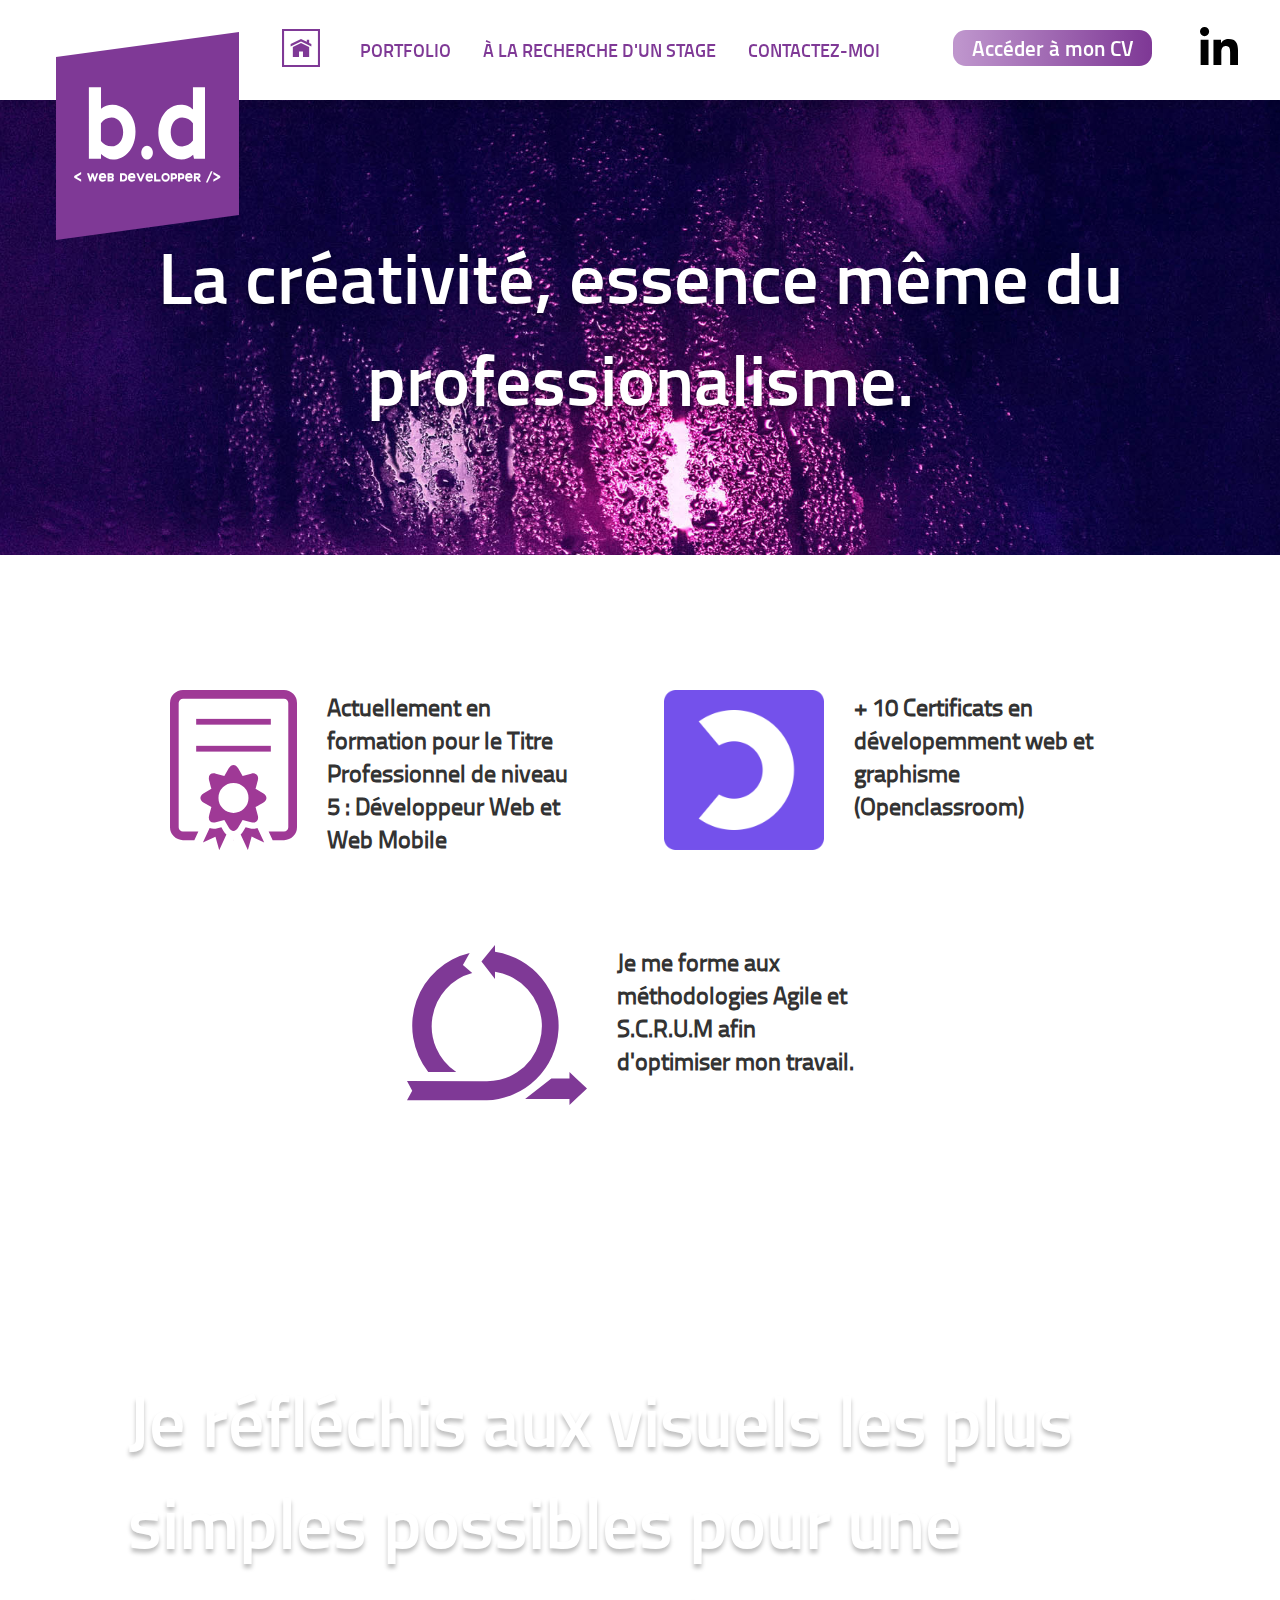
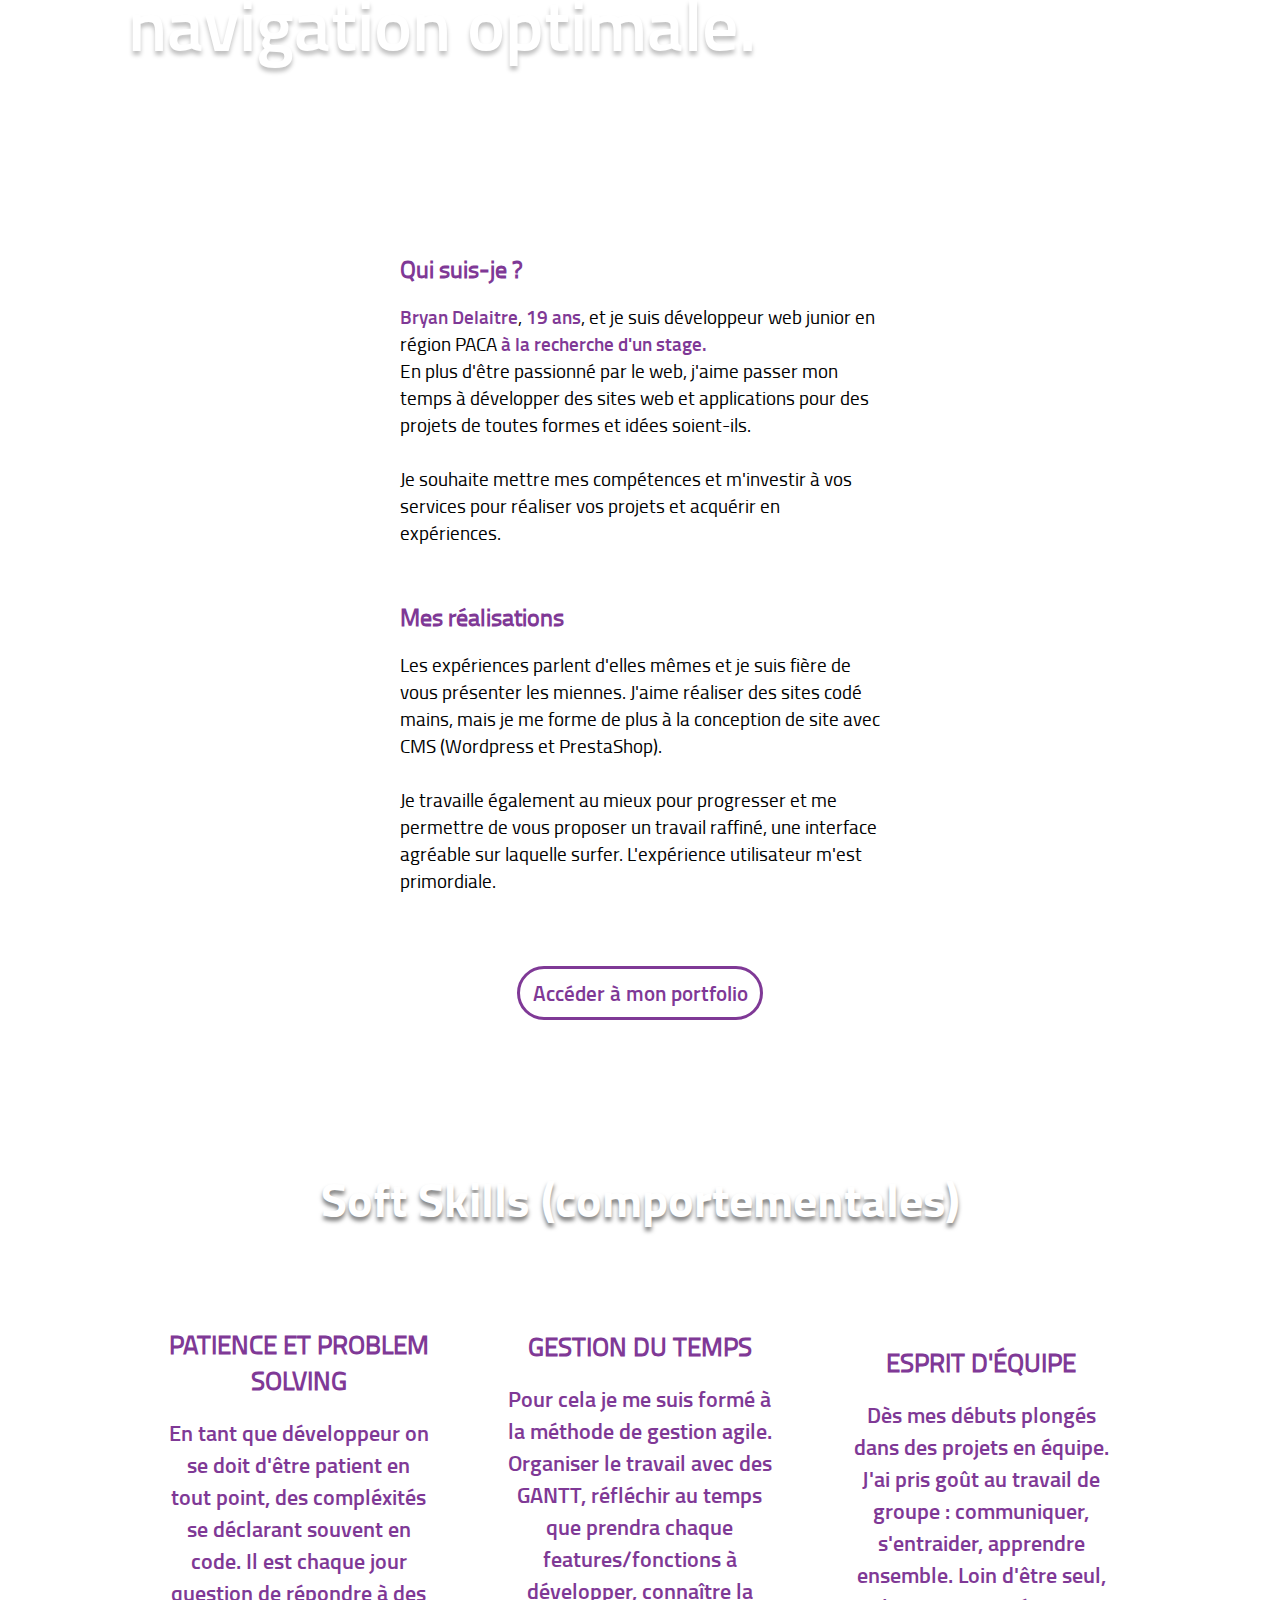
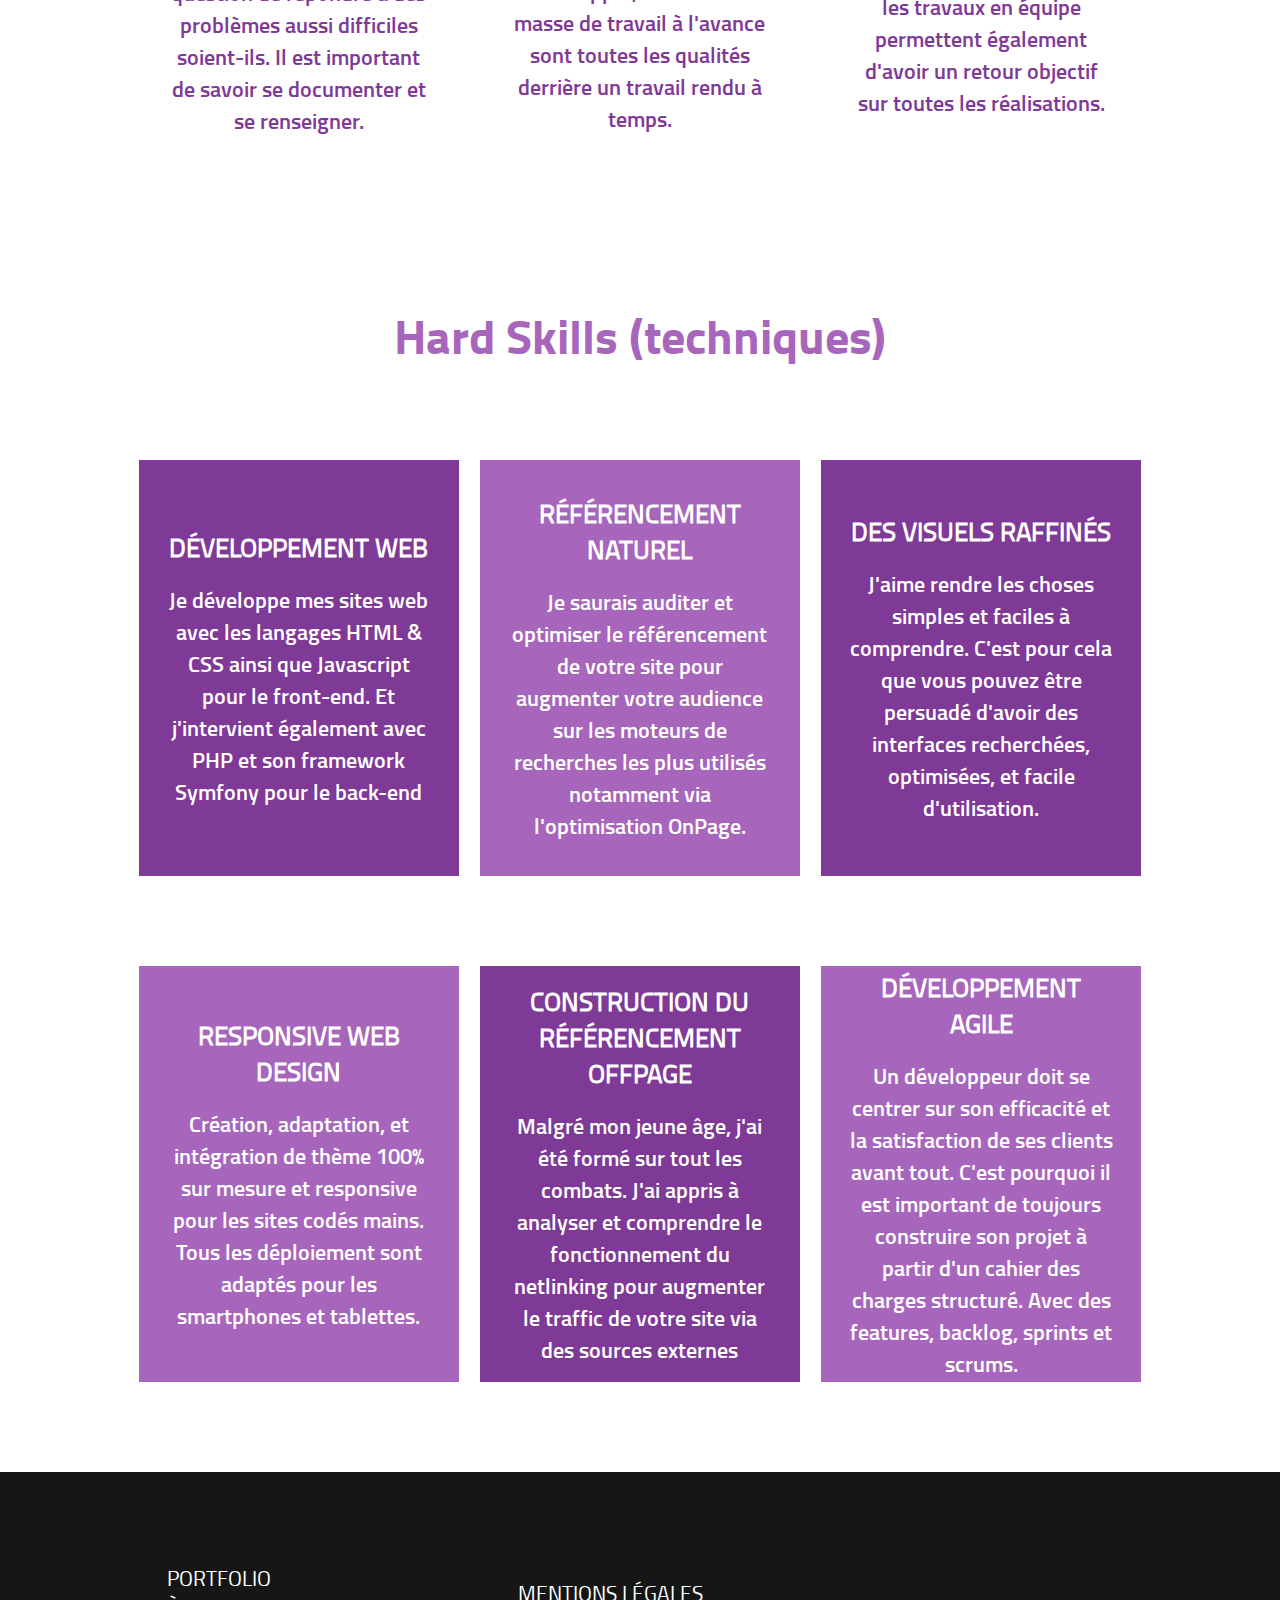
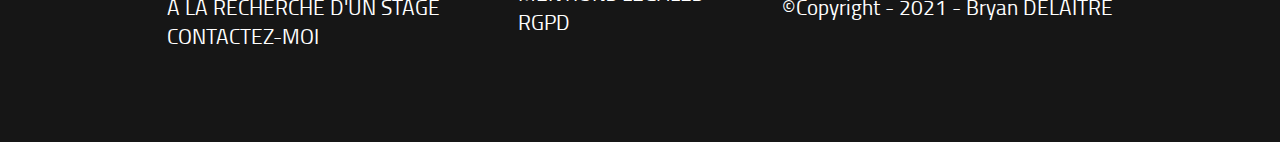
==== commit 9c8125d8: "v0.0.2" ====
--- a/index.html
+++ b/index.html
@@ -7,6 +7,7 @@
 		<link rel="stylesheet" href="style.css">
 		<link rel="stylesheet" href="headerfooter.css">
 		<link rel="stylesheet" href="mobile.css" media="all and (max-width:1000px)">
+		<link rel="stylesheet" href="font.css">
 
     </head>
     <body>
@@ -17,17 +18,12 @@
 			<img id="logo" src="svgconception/logobd.svg" alt="logo de la société Développeur Web">
 			<!-- MENU NAV ICON-->
 			<nav id="home" alt="icône de navigation vers la page d'Accueil">
-				<a href="#"></a>
+				<a href="#" id="homelink"></a>
 			</nav>
 			<nav id="linkedin">
 				<a href="#" id='linkedinlink'></a>
 			</nav>
-			<a href="#" id="devislink">Votre devis gratuit !</a>
-
-
-
-
-
+			<a href="#" id="devislink">Acc&eacute;der &agrave; mon CV</a>
 
 			<!-- NAV FOR PHONE MEDIA -->
 
@@ -38,10 +34,10 @@
 
 				</nav>
 				<a class="menu" href="index.html">
-					<span id="portfolio">exp&eacute;riences</span>
+					<span id="portfolio">portfolio</span>
 				</a>
 				<a class="menu" href="index.html">
-					<span id="projet">tarifs</span>
+					<span id="projet">&agrave; la recherche d'un stage</span>
 				</a>
 				<a class="menu" href="index.html">
 					<span id="contact">contactez-moi</span>
@@ -53,11 +49,17 @@
 
 		</header>
 		<!-- END MENU TOP PAGE -->
+		<script type="text/javascript">
+			window.addEventListener("scroll", function(){
+				var header = document.querySelector("header");
+				header.classList.toggle("sticky", window.scrollY > 190);
+			})
+		</script>
 
 		<!-- CONTENT -->
 		<section id="banner">
 			<h2>
-				<strong id="banner_span">La créativité, le professionalisme.</strong>
+				<strong id="banner_span">La créativité, essence même du professionalisme.</strong>
 			</h2>
 		</section>
 
@@ -67,97 +69,110 @@
 				<div class="compétences_block">
 					<img src="svgconception/diplome.svg" class="compétences_img">&ensp;&ensp;&ensp;
 					<h3 class="compétences_text">
-						<strong>Diplomé</strong> d'un Titre Professionnel de niveau 5 : Développeur Web et Web Mobile
+						Actuellement <strong>en formation</strong> pour le Titre Professionnel de niveau 5 : Développeur Web et Web Mobile
 					</h3>
 				</div>
 				<div class="compétences_block">
 					<img src="media/openclassrooms.png" class="compétences_img">&ensp;&ensp;&ensp;
 					<h3 class="compétences_text">
-						&#43; <strong>20 Certificats en dévelopemment web</strong> et graphisme &#40;Openclassroom&#41;
+						&#43; <strong>10 Certificats en dévelopemment web</strong> et graphisme &#40;Openclassroom&#41;
 					</h3>
 				</div>
 				<div class="compétences_block">
 					<img src="svgconception/agile.svg" class="compétences_img">&ensp;&ensp;&ensp;
 					<h3 class="compétences_text">
-						Développeur formé aux méthodologies Agile et S.C.R.U.M afin de garantir votre satisfaction.
+						Je me forme aux méthodologies Agile et S.C.R.U.M afin d'optimiser mon travail.
 					</h3>
 				</div>
 			</section>
 
 			<section id="baseline">
-				<h2>Je conçois <br> des  interfaces pensées <br> afin de vous simplifier  la vie</h2>
+				<h2>Je réfléchis aux visuels les plus simples possibles pour une navigation optimale.</h2>
 			</section>
 			<section id="selfdescription">
 				<div>
 					<h3>Qui suis-je ?</h3>
-					<strong>Bryan Delaitre</strong>, <mark alt="jeunes développeur dynamique">19 ans</mark>, et développeur fullstack entrepreneur en région PACA.
-					<p>En plus de monter ma société, j'aime passer mon temps à développer des sites web et applications pour des jeunes start-up avec des budgets sérrés</p>
+					<strong>Bryan Delaitre</strong>, <mark alt="jeunes développeur dynamique">19 ans</mark>, et je suis développeur web junior en région PACA <strong>à la recherche d'un stage.</strong>
+					<p>En plus d'être passionné par le web, j'aime passer mon temps à développer des sites web et applications pour des projets de toutes formes et idées soient-ils.</p>
 					<br>
-					<p>Je suis passionné des technologies du web et je mets mes compétences à vos services pour réaliser vos projets</p>
+					<p>Je souhaite mettre mes compétences et m'investir à vos services pour réaliser vos projets et acquérir en expériences.</p>
 				</div>
 				<div>
 					<h3><a>Mes réalisations</a></h3>
-					<p>Les expériences parlent d'eux même et je suis fière de vous présenter les miennes. J'ai réalisé aussi bien des sites vitrines WordPress, que des boutiques en ligne avec PrestaShop, mais également des sites nécéssitant leur propres fonctionnalités à développer.</p>
+					<p>Les expériences parlent d'elles mêmes et je suis fière de vous présenter les miennes. J'aime réaliser des sites codé mains, mais je me forme de plus à la conception de site avec CMS (Wordpress et PrestaShop).</p>
 					<br>
-					<p>Je travail également au mieux pour proposer à mes clients ainsi qu'aux leurs, une interface agréable sur laquelle surfer. L'expériences des utilisateurs m'es primordiale.</p>
-
+					<p>Je travaille également au mieux pour progresser et me permettre de vous proposer un travail raffiné, une interface agréable sur laquelle surfer. L'expérience utilisateur m'est primordiale.</p>
 				</div>
 			</section>
+			<a href="#">Accéder à mon portfolio</a>
 
-			<section id="secondbaseline">
-				<strong>
-					Création de site internet, site vitrine, et site e-commerce.
-					Le tout sur mesure.
-				</strong>
-			</section>
+			<article class="compétences_article soft">
+				<h2 class="compétences_title soft_title">Soft Skills (comportementales)</h2>
+				<section class="compétences ">		
+					<div>
+						<h3>Patience et Problem Solving</h3>
+						<p>En tant que développeur on se doit d'être patient en tout point, des compléxités se déclarant souvent en code. Il est chaque jour question de répondre à des problèmes aussi difficiles soient-ils. Il est important de savoir se documenter et se renseigner.</p>
+					</div>
+					<div>
+						<h3>Gestion du temps</h3>
+						<p>Pour cela je me suis formé à la méthode de gestion agile. Organiser le travail avec des GANTT, réfléchir au temps que prendra chaque features/fonctions à développer, connaître la masse de travail à l'avance sont toutes les qualités derrière un travail rendu à temps.</p>
+					</div>
+					<div>
+						<h3>
+							esprit d'&eacute;quipe</h3>
+						<p>Dès mes débuts plongés dans des projets en équipe. J'ai pris goût au travail de groupe : communiquer, s'entraider, apprendre ensemble. Loin d'être seul, les travaux en équipe permettent également d'avoir un retour objectif sur toutes les réalisations.</p>
+					</div>
+				</section>
+			</article>
 
-			<h2 class="compétences_title">Hard Skills (techniques)</h2>
-			<section class="compétences">
-				<div>
-					<h3>d&eacute;veloppement web</h3>
-					<p>Je développe mes sites web avec les langages HTML & CSS ainsi que Javascript et leurs Framework (bootstrap, jQuery...) pour le front-end. Et j'intervient également avec PHP et Symfony pour le back-end</p>
-				</div>
-				<div>
-					<h3>r&eacute;f&eacute;rencement naturel</h3>
-					<p>Je saurais optimiser le référencement de votre site pour augmenter et atteindre un maximum de consommateur sur les navigateurs de recherche les pus utilisés</p>
-				</div>
-				<div>
-					<h3>des visuels raffin&eacute;s</h3>
-					<p>J'aime rendre les choses simples et faciles à comprendre. C'est pour cela que vous pouvez être persuadé d'avoir des interfaces recherchées, optimisées, et facile d'utilisation.</p>
-					</h3>
-				</div>
-				<div>
-					<h3>responsive web design</h3>
-					<p>Création, adaptation, et intégration de thème 100% sur mesure et responsive pour les sites codés mains. Utilisation de thème WordPress et Prestashop. Tous les déploiement son adaptés pour les smartphones et tablettes.</p>
-				</div>
-				<div>
-					<h3>d&eacute;veloppeur full stack</h3>
-					<p>Malgré mon jeune âge, j'ai été formé sur tout les combats. Je peux intervenir tant sur le frontend que sur le backend. Aussi bien en conception qu'en maintenance.</p>
-				</div>
-				<div>
-					<h3>d&eacute;veloppement agile</h3>
-					<p>Un développeur de se centrer sur son efficacité et la satisfaction de ses clients avant tout. C'est pourquoi il est important de toujours construire son projet à partir d'un cahier des charges structuré. Avec des features, backlog, sprints et scrums.</p>
-				</div>
-			</section>
+			<article class="compétences_article">
+				<h2 class="compétences_title">Hard Skills (techniques)</h2>
+				<section class="compétences">
+					<div>
+						<h3>d&eacute;veloppement web</h3>
+						<p>Je développe mes sites web avec les langages HTML & CSS ainsi que Javascript pour le front-end. Et j'intervient également avec PHP et son framework Symfony pour le back-end</p>
+					</div>
+					<div>
+						<h3>r&eacute;f&eacute;rencement naturel</h3>
+						<p>Je saurais auditer et optimiser le référencement de votre site pour augmenter votre audience sur les moteurs de recherches les plus utilisés notamment via l'optimisation OnPage.</p>
+					</div>
+					<div>
+						<h3>des visuels raffin&eacute;s</h3>
+						<p>J'aime rendre les choses simples et faciles à comprendre. C'est pour cela que vous pouvez être persuadé d'avoir des interfaces recherchées, optimisées, et facile d'utilisation.</p>
+						</h3>
+					</div>
+					<div>
+						<h3>responsive web design</h3>
+						<p>Création, adaptation, et intégration de thème 100% sur mesure et responsive pour les sites codés mains. Tous les déploiement sont adaptés pour les smartphones et tablettes.</p>
+					</div>
+					<div>
+						<h3>construction du référencement offpage</h3>
+						<p>Malgré mon jeune âge, j'ai été formé sur tout les combats. J'ai appris à analyser et comprendre le fonctionnement du netlinking pour augmenter le traffic de votre site via des sources externes</p>
+					</div>
+					<div>
+						<h3>d&eacute;veloppement agile</h3>
+						<p>Un développeur doit se centrer sur son efficacité et la satisfaction de ses clients avant tout. C'est pourquoi il est important de toujours construire son projet à partir d'un cahier des charges structuré. Avec des features, backlog, sprints et scrums.</p>
+					</div>
+				</section>
+			</article>
 
-			<h2 class="compétences_title soft_title">Soft Skills (comportementales)</h2>
-			<section class="compétences soft">
-				<div>
-					<h3>Patience et Problem Solving</h3>
-					<p>En tant que développeur on se doit d'être patient en tout point, des compléxités se déclarant souvent en code. Il est chaque jour question de répondre à des problèmes aussi complexes soit-ils.</p>
-				</div>
-				<div>
-					<h3>Gestion du temps</h3>
-					<p>Pour cela je me suis formé à la méthode de gestion agile. Organiser le travail avec des GANTT, réfléchir au temps que prendra chaque features/fonctions à développer, connaître la masse de travail à l'avance sont toutes les qualités derrière un travail rendu à temps.</p>
-				</div>
-				<div>
-					<h3>Communication et esprit d'&eacute;quipe</h3>
-					<p>Dès mes débuts plongés dans des projets en équipe. J'ai pris goût au travail de groupe : communiquer, s'entraider, apprendre ensemble. Loin d'être seul, les travaux en équipe permet également d'avoir un retour objectif sur toutes les réalisations.</p>
-				</div>
-			</section>
+			
 
 			<footer>
-
+				<nav>
+					<ul>
+						<a href="#">portfolio</a>
+						<a href="#">&agrave; la recherche d'un stage</a>
+						<a href="#">contactez-moi</a>
+					</ul>
+				</nav>
+				<nav>
+					<ul>
+						<a href="#">mentions l&eacute;gales</a>
+						<a href="#">rgpd</a>
+					</ul>
+				</nav>
+				&copy;Copyright - 2021 - Bryan DELAITRE 
 			</footer>
 
 
--- a/style.css
+++ b/style.css
@@ -1,115 +1,128 @@
-                                                                /** GENERAL WEBSITE SETTINGS **/
-*{
-	-moz-box-sizing: border-box; box-sizing: border-box;
-	margin: 0px;
-	padding: 0px;
-}
-
-body{
-    margin: 0px 0px 0px 0px;
-    padding: 0px 0px 0px 0px;
-
-    font-family: titillium_webregular;
-}
-
-a, mark{
-	color: black;
-	text-decoration: none;
-    background-color: transparent;
-}
-
-                                                                /** END GENERAL WEBSITE SETTINGS **/
-                                                                /* BASIC SCREENS */
-
-/* MENU TOP PAGE */
-
-    /* END NAV TOP PAGE */
-/* END MENU TOP PAGE */
+/** GENERAL WEBSITE PROPERTIES **/
+
+/** END GENERAL WEBSITE PROPERTIES **/
+
 /* WEB CONTENT */
-    #auto{
-        width: auto;
-    }
+main{
+    display: flex;
+    flex-direction: column;
+}
     #banner{
+        display: flex;
+        justify-content: center;
+        align-items: center;
         margin-top: 6.25rem ;
+        padding: 0vh 5vw 0 5vw;
+
+        width: 100%;
+        height: 50.5vh;
 
         font-size: 3rem;
         font-family: titillium_websemibold;
         text-align: center;
         color: white;
-
         text-shadow: 0px 4px 4px rgba(0, 0, 0, 0.25);
-        width: 100%;
-        height: 50.5vh;
         background-size: 100%;
-        background-image: url(media/bannerwallpaper2.jpg);
+        background-image: url(media/bannerwallpapertry2.jpg);
+        background-attachment: fixed;
         background-repeat: no-repeat;
-        background-position: 150% 50%;
-
-        padding-top: 12%;
-    }
-
+        background-size: cover;
+        background-position: center; 
+    }
     #compétences{
-        font-size: 1.3rem;
         margin: 10vh 0 10vh 0;
 
         text-align: center;
+        font-size: 1.3rem;       
     }
         .compétences_block{
             display: inline-flex;
+
             margin: 5vh 3vw;
         }
             .compétences_text{
                 float: right;
-                color: #333333;
+
                 width: 16rem;
+
                 text-align: left;
+                color: #333333;                
             }
             .compétences_img{
+                display: inline-flex;
                 float: left;
-                display: inline-flex;
-                height: 12rem;
+                
+                height: 10rem;
             }
     #baseline{
+        display: flex;
+        justify-content: flex-start;
+        align-items: flex-start;
+        padding: 8rem;
+
         width: 100%;
-        height: 100vh;
-
-        padding-top: 8rem;
-        padding-left: 8rem;
+        height: 60vh;
+
+        
         font-size: 3rem;
         font-family: titillium_websemibold;
         color: white;
-        background-color: #161616;
-        
-    }
-
-    #selfdescription{        
+        text-shadow: 0px 4px 4px rgba(0, 0, 0, 0.25);
+
+        background: linear-gradient(360deg, rgba(225,75,156,1) 0%, rgba(47,34,172,1) 100%);
+        background-attachment: fixed;
+        background-repeat: no-repeat;
+        background-size: cover;
+        background-position: center;
+    }
+
+    #selfdescription{
         display: inline-flex;
         justify-content: space-around;
         flex-wrap: wrap;
-
-        width: 100%;
-
-        margin: 5vh 0 10vh 0;
+        margin: 5vh 0 5vh 0;
         padding: 0 15vw 0 15vw;
+
+        width: 100%;        
     }
         #selfdescription div{
+            padding: 3vh 0 3vh 0;
+
             width: 20vw;
             min-width: 30rem;
-            font-size: 1.2rem;
-            margin-top: 5vh;
+
+            font-size: 1.2rem;        
         }
             	#selfdescription div h3, #selfdescription div h3 a{
+                    margin-bottom: 2vh;
+
                     font-size: 1.5rem;
-                    color: #7f3996;
-                    margin-bottom: 2vh;
+                    color: #7f3996;                    
                 }
                 #selfdescription div strong, #selfdescription div mark{
-                    color: #7f3996;
                     font-family: titillium_websemibold;
+                    color: #7f3996;                    
                 }
                 #selfdescription div mark{
                     font-style: bold;
                 }
+    #selfdescription ~ a {
+        margin-left: auto;
+        margin-right: auto;
+        margin-bottom: 8vh;
+        padding: 1vh 1vw;
+
+        color: #7f3996;
+        font-size: 1.3rem;
+        font-family: titillium_websemibold;
+        border: 0.2rem solid #7f3996;
+        border-radius: 10rem;
+    }
+        #selfdescription ~ a:hover{
+            background-color: #7f3996;
+            color: white;
+            transition: ease 0.5s;
+        }
     #secondbaseline{
         display: flex;
         flex-wrap: wrap;
@@ -118,233 +131,120 @@
 
         height: 12vh;
 
-        background-image: url(svgconception/secondbaselinebanner.svg);
-        background-repeat: no-repeat;
-        background-size: 100%;
-        background-position: 0 50%;
-
         text-align: center;
         text-shadow: 0px 4px 4px rgba(0, 0, 0, 0.25);
-        font-size: 2rem;
-        color: white;
-    }
-    .compétences_title{
-        margin: 8vh 0vh 0vh 0vh;
-        text-align: center;
-
-        font-family: titillium_webbold;
-        font-size: 3rem;       
-        color: #A766BC;
-    }
-    .compétences{
-        margin: -10vh 0 0 0;
-        padding: 10vh 10vw 10vh 10vw;
+        font-size: 1.5rem;
+        color: white;
+        background-color: #363636;
+    }
+    
+    .compétences{        
         display: flex;
         flex-wrap: wrap;
-        flex: 100%;
         justify-content: space-around;
-        text-align: center;
+        padding: 0vh 10vw 10vh 10vw;
 
         width: 100%;
-    }
+
+        text-align: center;
+    }
+        .compétences_title{
+            margin: 8vh 0vh 0vh 0vh;
+            
+            font-family: titillium_webbold;
+            font-size: 3rem;
+            color: #A766BC;
+            text-align: center;
+
+
+        }
         .compétences div{
+            display: flex;
+            flex-direction: column;
+            align-items: center;
+            justify-content: center;
             padding: 3vh 3vh 3vh 3vh;
             margin: 10vh 0 0 0;
 
             width: 24vw;
             min-width: 20rem;
-            background-color: #7f3996;
+
+            height: 26rem;
+
+            font-size: 1.4rem;
             color: white;
-
-            font-size: 1.4rem;
+            background-color: #7f3996;            
         }
         .compétences div:nth-child(even){
             background-color: #A766BC;
         }
             .compétences div h3{
+                margin-bottom: 2vh;
+
                 text-transform: uppercase;
-                margin-bottom: 2vh;
-                
             }
             .compétences div p{
                 font-family: titillium_websemibold;
-            }
+            }    
+    .soft{
+        padding-top: 8vh;
+
+        background-image: url(media/triangle.jpg);
+        background-attachment: fixed;
+        background-repeat: no-repeat;
+        background-size: cover;
+        background-position: center;
+    }
     .soft_title{
         color: white;
-    }
-    .soft{
-        background-color: #7f3996;
-
+        text-shadow: 0px 4px 4px rgba(0, 0, 0, 0.50);
+    }
+    .soft .soft_title{
+        margin: 0;
     }
         .soft div{
-            background-color: #A766BC;
-            color: white;
-        }
-        .soft div:nth-child(odd){
-            background-color: white;
             color: #7f3996;
-        }
-    footer{
-        width: 100vw;
-        height: 30vh;
-        background-color: #161616;
-    }
+            background-color: rgba(255, 255, 255, 0.7);
+            
+        }
+        .soft div:nth-child(even){
+            color: #7f3996;
+            background-color: rgba(255, 255, 255, 0.7);       
+        }
+    
 
 /* END WEB CONTENT */
-                                                                /* LAPTOP and Large Tablet ADJUST */
+/* LAPTOP and Large Tablet ADJUST */
 @media screen and (min-width: 1001px) and (max-width: 1249px){
+    #devislink{
+        display: none;
+    }
     #banner{
         margin-top: 4rem;
-        padding-top: 20vh;
-
-        background-image: url(media/bannerwallpaper2phone.jpg);
-        background-size: 100%;
-        background-position: 100% 70%;
-    }
-    #banner_span{
-        font-size: 4rem;
-    }
-                #devislink{
-                    display: none;       
-                }
-        #compétencestechniques div{
-            font-size: 1rem;   
-        }
-}
-                                                                /* END BASIC SCREENS */
-                                                                /* MEDIA QUERIES */
-#navigation_phone{
-  visibility: hidden;
-}
-                                                                /* ULTRA-WIDE AND 4K SCREENS */
+    }   
+    #baseline{
+        font-size: 2.4rem;
+    } 
+    #compétencestechniques div{
+        font-size: 1rem;
+    }
+    #navigation_phone{
+        visibility: hidden;
+    }
+    .compétences div{
+        font-size: 1.2rem;
+        height: 25rem;
+    }
+}
+/* ULTRA-WIDE AND 4K SCREENS */
 @media screen and (min-width: 1921px) and (max-width: 6000px){
     #banner{
         height: 62.5rem;
     }
 }
-                                                                /* END ULTRA-WIDE AND 4K SCREENS */
-
-                                                                /* END MEDIA QUERIES */
-    @font-face {
- 
-        font-family: 'titillium_webblack';
-        src: url('font/titilliumweb-black-webfont.woff2') format('woff2'),
-             url('font/titilliumweb-black-webfont.woff') format('woff');
-        font-weight: normal;
-        font-style: normal;
-    }
-    @font-face {
-        font-family: 'titillium_webbold';
-        src: url('font/titilliumweb-bold-webfont.woff2') format('woff2'),
-             url('font/titilliumweb-bold-webfont.woff') format('woff');
-        font-weight: normal;
-        font-style: normal;
-    }
-    @font-face {
-     
-        font-family: 'titillium_webbold_italic';
-        src: url('font/titilliumweb-bolditalic-webfont.woff2') format('woff2'),
-             url('font/titilliumweb-bolditalic-webfont.woff') format('woff');
-        font-weight: normal;
-        font-style: normal;
-    }
-    @font-face {
-        font-family: 'titillium_webextralight';
-        src: url('font/titilliumweb-extralight-webfont.woff2') format('woff2'),
-             url('font/titilliumweb-extralight-webfont.woff') format('woff');
-        font-weight: normal;
-        font-style: normal;
-    }
-    @font-face {
-     
-        font-family: 'titillium_webXLtIt';
-        src: url('font/titilliumweb-extralightitalic-webfont.woff2') format('woff2'),
-             url('font/titilliumweb-extralightitalic-webfont.woff') format('woff');
-        font-weight: normal;
-        font-style: normal;
-    }
-    @font-face {
-        font-family: 'titillium_webitalic';
-        src: url('font/titilliumweb-italic-webfont.woff2') format('woff2'),
-             url('font/titilliumweb-italic-webfont.woff') format('woff');
-        font-weight: normal;
-        font-style: normal;
-    }
-    @font-face {
-     
-        font-family: 'titillium_weblight';
-        src: url('font/titilliumweb-light-webfont.woff2') format('woff2'),
-             url('font/titilliumweb-light-webfont.woff') format('woff');
-        font-weight: normal;
-        font-style: normal;
-    }
-    @font-face {
-        font-family: 'titillium_weblight_italic';
-        src: url('font/titilliumweb-lightitalic-webfont.woff2') format('woff2'),
-             url('font/titilliumweb-lightitalic-webfont.woff') format('woff');
-        font-weight: normal;
-        font-style: normal;
-    }
-    @font-face {
-        font-family: 'titillium_webregular';
-        src: url('font/titilliumweb-regular-webfont.woff2') format('woff2'),
-             url('font/titilliumweb-regular-webfont.woff') format('woff');
-        font-weight: normal;
-        font-style: normal;
-    }
-    @font-face {
-     
-        font-family: 'titillium_websemibold';
-        src: url('font/titilliumweb-semibold-webfont.woff2') format('woff2'),
-             url('font/titilliumweb-semibold-webfont.woff') format('woff');
-        font-weight: normal;
-        font-style: normal;
-    }
-    @font-face {
-        font-family: 'titillium_websemibold_italic';
-        src: url('font/titilliumweb-semibolditalic-webfont.woff2') format('woff2'),
-             url('font/titilliumweb-semibolditalic-webfont.woff') format('woff');
-        font-weight: normal;
-        font-style: normal;
-    }
-    @font-face {
-        font-family: 'arvobold';
-        src: url('arvo-bold-webfont.woff2') format('woff2'),
-             url('arvo-bold-webfont.woff') format('woff');
-        font-weight: normal;
-        font-style: normal;
-    
-    }
-    @font-face {
-        font-family: 'arvobold_italic';
-        src: url('arvo-bolditalic-webfont.woff2') format('woff2'),
-             url('arvo-bolditalic-webfont.woff') format('woff');
-        font-weight: normal;
-        font-style: normal;
-    
-    }
-    @font-face {
-        font-family: 'arvoitalic';
-        src: url('arvo-italic-webfont.woff2') format('woff2'),
-             url('arvo-italic-webfont.woff') format('woff');
-        font-weight: normal;
-        font-style: normal;
-    }
-    
-    @font-face {
-        font-family: 'arvoregular';
-        src: url('arvo-regular-webfont.woff2') format('woff2'),
-             url('arvo-regular-webfont.woff') format('woff');
-        font-weight: normal;
-        font-style: normal;
-    
-    }
-
-    @import url('https://fonts.googleapis.com/css2?family=Bree+Serif&display=swap');
-/** test **/
-
+/* ANIMATION KEYFRAMES */
 @keyframes smoothgradient{
     0%{background-position:0% 50%}
     50%{background-position:100% 50%}
     100%{background-position:0% 50%}
-}+}
--- a/headerfooter.css
+++ b/headerfooter.css
@@ -1,3 +1,22 @@
+*{
+	-moz-box-sizing: border-box; box-sizing: border-box;
+	margin: 0px;
+	padding: 0px;
+}
+
+body{
+    margin: 0px 0px 0px 0px;
+    padding: 0px 0px 0px 0px;
+
+    font-family: titillium_webregular;
+}
+
+a, mark{
+	color: black;
+	text-decoration: none;
+    background-color: transparent;
+}
+
 header{
     position: fixed;
     top: 0px;
@@ -6,44 +25,62 @@
     background-color: white;
     box-shadow: 0px -100px 200px;
 }
+
     #logo{ /* LOGO */
         width: 11.43rem;
         height: 13rem;
 
         margin-left: 3.5rem;
         margin-top: 2rem;
-        
+        transition: ease 0.5s;
+    }
+    header.sticky #logo{
+        margin-left: 5rem;
+        margin-top: -1.7rem;
+        width: 8rem; 
+        height: 9.09886264217rem;
+        transition: ease 0.5s;
     }
     #home{ /* HOME NAV ICON */
+        position: absolute;
         width: 2.4rem;
         height: 2.4rem;
 
-        margin-left: 18.5rem;
-        margin-top: -13.4rem;
-
-        background: url(svgconception/home.svg) no-repeat;
-
-        transition: ease 0.5s;
-    }
-        #home:hover{
+        left: 17.6rem;
+        top: 1.8rem; 
+    }
+    
+        #home:hover #homelink{
             background: url(svgconception/homehover.svg) no-repeat;
+
+            transition: ease 0.5s;
+        }
+        #homelink{
+            position: absolute;
+            width: 2.4rem;
+            height: 2.4rem;
+
+            background: url(svgconception/home.svg) ;
         }
     #navigation{ /* NAV TOP PAGE */
         display: flex;
         position: absolute;
-        top: 2.2rem;
-        margin-left: 21.7rem;
+        top: 2.4rem;
+        margin-left: 20.5rem;
     }
         .menu{
-            font-size: 1.3rem;
+            font-size: 1.1rem;
             font-family: titillium_websemibold;
             color: #7F3996;
             text-transform: uppercase;
 
-            margin-left: 3rem;
-
-        }
-            #portfolio::before{
+            margin-left: 2rem;
+
+        }
+            .menu:hover{
+                color: #440d57;
+            }
+            /* #portfolio::before{
                 content: "";
                 position: absolute;
                 width: 7.8rem;
@@ -89,7 +126,7 @@
             }
               #contact:hover::before{
                   opacity: 1;
-              }
+              } */
             #linkedin{
                 position: absolute;
                 right: 5rem;
@@ -104,7 +141,7 @@
                     background: url(svgconception/linkedin.svg) no-repeat;
                     background-size: 100%;
                     
-                    transition: ease 0.5s;
+                    
                 }
                 #linkedinlink:hover{
                     background: url(svgconception/linkedinhover.svg) no-repeat;
@@ -125,16 +162,50 @@
                     background-size: 400% 400%;
                 
                     animation: smoothgradient 5s ease infinite;
-                    transition: ease 0.5s;
+                    
                 }
                     #devislink:hover{
-                        
                         color: #7F3996;
                         border: 0.2rem solid #7F3996;
                         background: white;
                     }
-                      
-@media screen and (min-width: 641px) and (max-width: 989px){
+    footer{
+        display: flex;
+        flex-direction: row;
+        justify-content: space-around;
+        align-items: center;
+        padding: 3vh 10vw 3vh 10vw;
+
+        height: 30vh;
+
+        font-size: 1.3rem;
+        color: white;
+        background-color: #161616;
+    }
+        footer nav ul{
+            display: flex;
+            flex-direction: column;
+        }
+            footer nav ul a{
+                text-transform: uppercase;
+                color: white;
+            }
+            footer nav ul a:hover{
+                color: #7f3996;
+            }
+@media screen and (min-width: 1001px) and (max-width: 1249px){    
+    #logo{
+        width: 10rem;
+        height: 11.3735783027rem;
+    }
+    #home{ /* HOME NAV ICON */
+        left: 17rem;
+    }
+    header.sticky #logo{
+        margin-left: 5rem;
+    }
+}                 
+@media screen and (min-width: 641px) and (max-width: 1000px){
     /* MENU TOP PAGE */
     header{
         position: fixed;
@@ -149,15 +220,26 @@
         margin-left: 2rem;
         margin-top: 1rem;
         }
+            header.sticky #logo{
+                margin-left: 2rem;
+                margin-top: -0.9rem;
+
+                width: 5rem;
+                height: 5.68rem;
+            }
         /* MENU NAV ICON */
         #home{
-            width: 2rem;
-            height: 2rem;
+            height: 1.5rem;
+            width: 1.5rem;
             margin: 0;
             position: absolute;
-            top: 1rem;
+            top: 1.25rem;
             left: 8.5rem;
         }
+            #homelink{
+                height: 1.5rem;
+                width: 1.5rem;
+            }
         #navigation{
             width: 1.5rem;
             height: 1.5rem;
@@ -239,7 +321,7 @@
             }
             #devislink{
                 visibility: hidden;
-            }
+            }       
 }
 
 @media screen and (min-width: 0px) and (max-width: 640px){
@@ -254,7 +336,16 @@
         #logo{
         width: 5rem;
         
-        margin: -2.5rem 0 0 2rem;
+        margin: -2.5rem 0 0 1.8rem;
+        }
+        header.sticky #logo{
+            width: 5rem;
+            height: 5.68678915136rem;
+        
+            margin-top: -1rem;
+            margin-left: 1.8rem;
+
+            transition: ease 0.5s;
         }
         /* MENU NAV ICON */
         #home{
@@ -265,6 +356,11 @@
             top: 1.25rem;
             left: 8.5rem;
         }
+        
+            #homelink{
+                height: 1.5rem;
+                width: 1.5rem;
+            }
         #navigation{
             width: 1.5rem;
             height: 1.5rem;
--- a/mobile.css
+++ b/mobile.css
@@ -1,30 +1,38 @@
 @media screen and (min-width: 641px) and (max-width: 1000px){
-    /* MENU TOP PAGE */
-    /* NAV FOR PHONE MEDIA */
-
-    /* END MENU TOP PAGE */
     /* CONTENT */
     #banner{
         margin-top: 4.0625rem;
+
+        height: 45vh;
         width: 100%;
 
         font-size: 1.8rem;
-        top: 62px;
-        visibility: visible;
-        padding: 15%;
+        background-image: url(media/bannerwallpapertry2.jpg);
+        background-attachment: fixed;
+        background-repeat: no-repeat;
+        background-size: cover;
+        background-position: center; 
+    }
 
-        background: url(media/bannerphone.jpg) no-repeat;
-        background-size: 100%;
+    #selfdescription ~ a{
+        padding: 1vh 2vw;
     }
     #compétences{
-        margin: 3vh 0 10vh 0;
+        margin: 3vh 0 3vh 0;
     }
+        .compétences div{
+            font-size: 1.2rem;
+            height: 22rem;     
+        }
     #baseline{
         font-size: 2rem;
     }
     #selfdescription div{
         width: 30rem;
         margin: 5vh;
+    }
+    footer{
+        font-size: 1rem;
     }
 
 }
@@ -36,48 +44,107 @@
     /* CONTENT */
     #banner{
         margin-top: 4rem;
-        font-size: 1.5rem;
-        visibility: visible;
-        padding-top: 16%;
 
         width: 100%;
         height: 40vh;
-        background: url(media/bannerwallpaper2phone.jpg) no-repeat;
-        background-size: 100%;
-        background-position: 100% 50%;
-        padding-top: 12vh;
+
+        font-size: 1.5rem;
+        background-image: url(media/bannerwallpapertry2.jpg);
+        background-attachment: fixed;
+        background-repeat: no-repeat;
+        background-size: cover;
+        background-position: center; 
     }
-        #banner_span{  
+    .compétences_block{
+        padding: 0 10vw 0 10vw;
+    }
+        #selfdescription div{
+            margin-top: 0;
+ 
+            width: 50vw;
+            min-width: 15rem;
+
+            font-size: 1rem;           
         }
+            #selfdescription div h3, #selfdescription div h3 a{
+                font-size: 1.2rem;
+            }
+            #selfdescription div ~ div{
+                margin-top: 5vh;
+            }
+        #selfdescription ~ a{
+            padding: 1vh 3vw;
+        }
+    #secondbaseline{
+
+        height: 18vh;
+
+        font-size: 1.2rem;
+        background-size: 250%;
+        background-position: 50% 50%;    
+    }
+        
 
     #compétences{
         display: inline-flex;
         flex-direction: column;
-        justify-content: space-around;
+        justify-content: center;
+        align-items: center;
         margin: 5vh 0 10vh 0;
+
+        width: 100vw;
     }
+
+        .compétences_title{
+            font-size: 2rem;
+        }
+        .soft_title{
+            margin: 0;
+        }
         .compétences_block{
             align-self: center;
-            display: inline-flex;
             flex-direction: column;
-            width: 100%;
+
+            width: 75vw;
         }
+            .compétences div{
+                height: 20rem;
+
+                padding: 2rem 2rem;
+                font-size: 1rem;
+            }
             .compétences_text{
                 clear: right;
                 text-align: center;
+
+                font-size: 1.1em;
+
                 width: auto;
             }
             .compétences_img{
+                align-self: center;
                 clear: left;
-                height: 10rem;
-                width: 10rem;
-                align-self: center;
+
+                height: 8rem;
+                width: 8rem;              
             }
     #baseline{
         display: block;
+
+        padding: 10vh 10vw;
+        justify-content: flex-start;
+        align-items: center;
+        
+        font-size: 1.5rem;
+    }
+    
+    footer{
+        flex-direction: column;
+        align-items: flex-start;
+        padding: 1vh 20vw 1vh 20vw;
+
+        height: 50vh;
+        
         font-size: 1rem;
     }
-    #selfdescription{
-        display: none;
-    }
-}+}
--- a/font.css
+++ b/font.css
@@ -0,0 +1,116 @@
+@font-face {
+
+    font-family: 'titillium_webblack';
+    src: url('font/titilliumweb-black-webfont.woff2') format('woff2'),
+         url('font/titilliumweb-black-webfont.woff') format('woff');
+    font-weight: normal;
+    font-style: normal;
+}
+@font-face {
+    font-family: 'titillium_webbold';
+    src: url('font/titilliumweb-bold-webfont.woff2') format('woff2'),
+         url('font/titilliumweb-bold-webfont.woff') format('woff');
+    font-weight: normal;
+    font-style: normal;
+}
+@font-face {
+
+    font-family: 'titillium_webbold_italic';
+    src: url('font/titilliumweb-bolditalic-webfont.woff2') format('woff2'),
+         url('font/titilliumweb-bolditalic-webfont.woff') format('woff');
+    font-weight: normal;
+    font-style: normal;
+}
+@font-face {
+    font-family: 'titillium_webextralight';
+    src: url('font/titilliumweb-extralight-webfont.woff2') format('woff2'),
+         url('font/titilliumweb-extralight-webfont.woff') format('woff');
+    font-weight: normal;
+    font-style: normal;
+}
+@font-face {
+
+    font-family: 'titillium_webXLtIt';
+    src: url('font/titilliumweb-extralightitalic-webfont.woff2') format('woff2'),
+         url('font/titilliumweb-extralightitalic-webfont.woff') format('woff');
+    font-weight: normal;
+    font-style: normal;
+}
+@font-face {
+    font-family: 'titillium_webitalic';
+    src: url('font/titilliumweb-italic-webfont.woff2') format('woff2'),
+         url('font/titilliumweb-italic-webfont.woff') format('woff');
+    font-weight: normal;
+    font-style: normal;
+}
+@font-face {
+
+    font-family: 'titillium_weblight';
+    src: url('font/titilliumweb-light-webfont.woff2') format('woff2'),
+         url('font/titilliumweb-light-webfont.woff') format('woff');
+    font-weight: normal;
+    font-style: normal;
+}
+@font-face {
+    font-family: 'titillium_weblight_italic';
+    src: url('font/titilliumweb-lightitalic-webfont.woff2') format('woff2'),
+         url('font/titilliumweb-lightitalic-webfont.woff') format('woff');
+    font-weight: normal;
+    font-style: normal;
+}
+@font-face {
+    font-family: 'titillium_webregular';
+    src: url('font/titilliumweb-regular-webfont.woff2') format('woff2'),
+         url('font/titilliumweb-regular-webfont.woff') format('woff');
+    font-weight: normal;
+    font-style: normal;
+}
+@font-face {
+
+    font-family: 'titillium_websemibold';
+    src: url('font/titilliumweb-semibold-webfont.woff2') format('woff2'),
+         url('font/titilliumweb-semibold-webfont.woff') format('woff');
+    font-weight: normal;
+    font-style: normal;
+}
+@font-face {
+    font-family: 'titillium_websemibold_italic';
+    src: url('font/titilliumweb-semibolditalic-webfont.woff2') format('woff2'),
+         url('font/titilliumweb-semibolditalic-webfont.woff') format('woff');
+    font-weight: normal;
+    font-style: normal;
+}
+@font-face {
+    font-family: 'arvobold';
+    src: url('arvo-bold-webfont.woff2') format('woff2'),
+         url('arvo-bold-webfont.woff') format('woff');
+    font-weight: normal;
+    font-style: normal;
+
+}
+@font-face {
+    font-family: 'arvobold_italic';
+    src: url('arvo-bolditalic-webfont.woff2') format('woff2'),
+         url('arvo-bolditalic-webfont.woff') format('woff');
+    font-weight: normal;
+    font-style: normal;
+
+}
+@font-face {
+    font-family: 'arvoitalic';
+    src: url('arvo-italic-webfont.woff2') format('woff2'),
+         url('arvo-italic-webfont.woff') format('woff');
+    font-weight: normal;
+    font-style: normal;
+}
+
+@font-face {
+    font-family: 'arvoregular';
+    src: url('arvo-regular-webfont.woff2') format('woff2'),
+         url('arvo-regular-webfont.woff') format('woff');
+    font-weight: normal;
+    font-style: normal;
+
+}
+
+@import url('https://fonts.googleapis.com/css2?family=Bree+Serif&display=swap');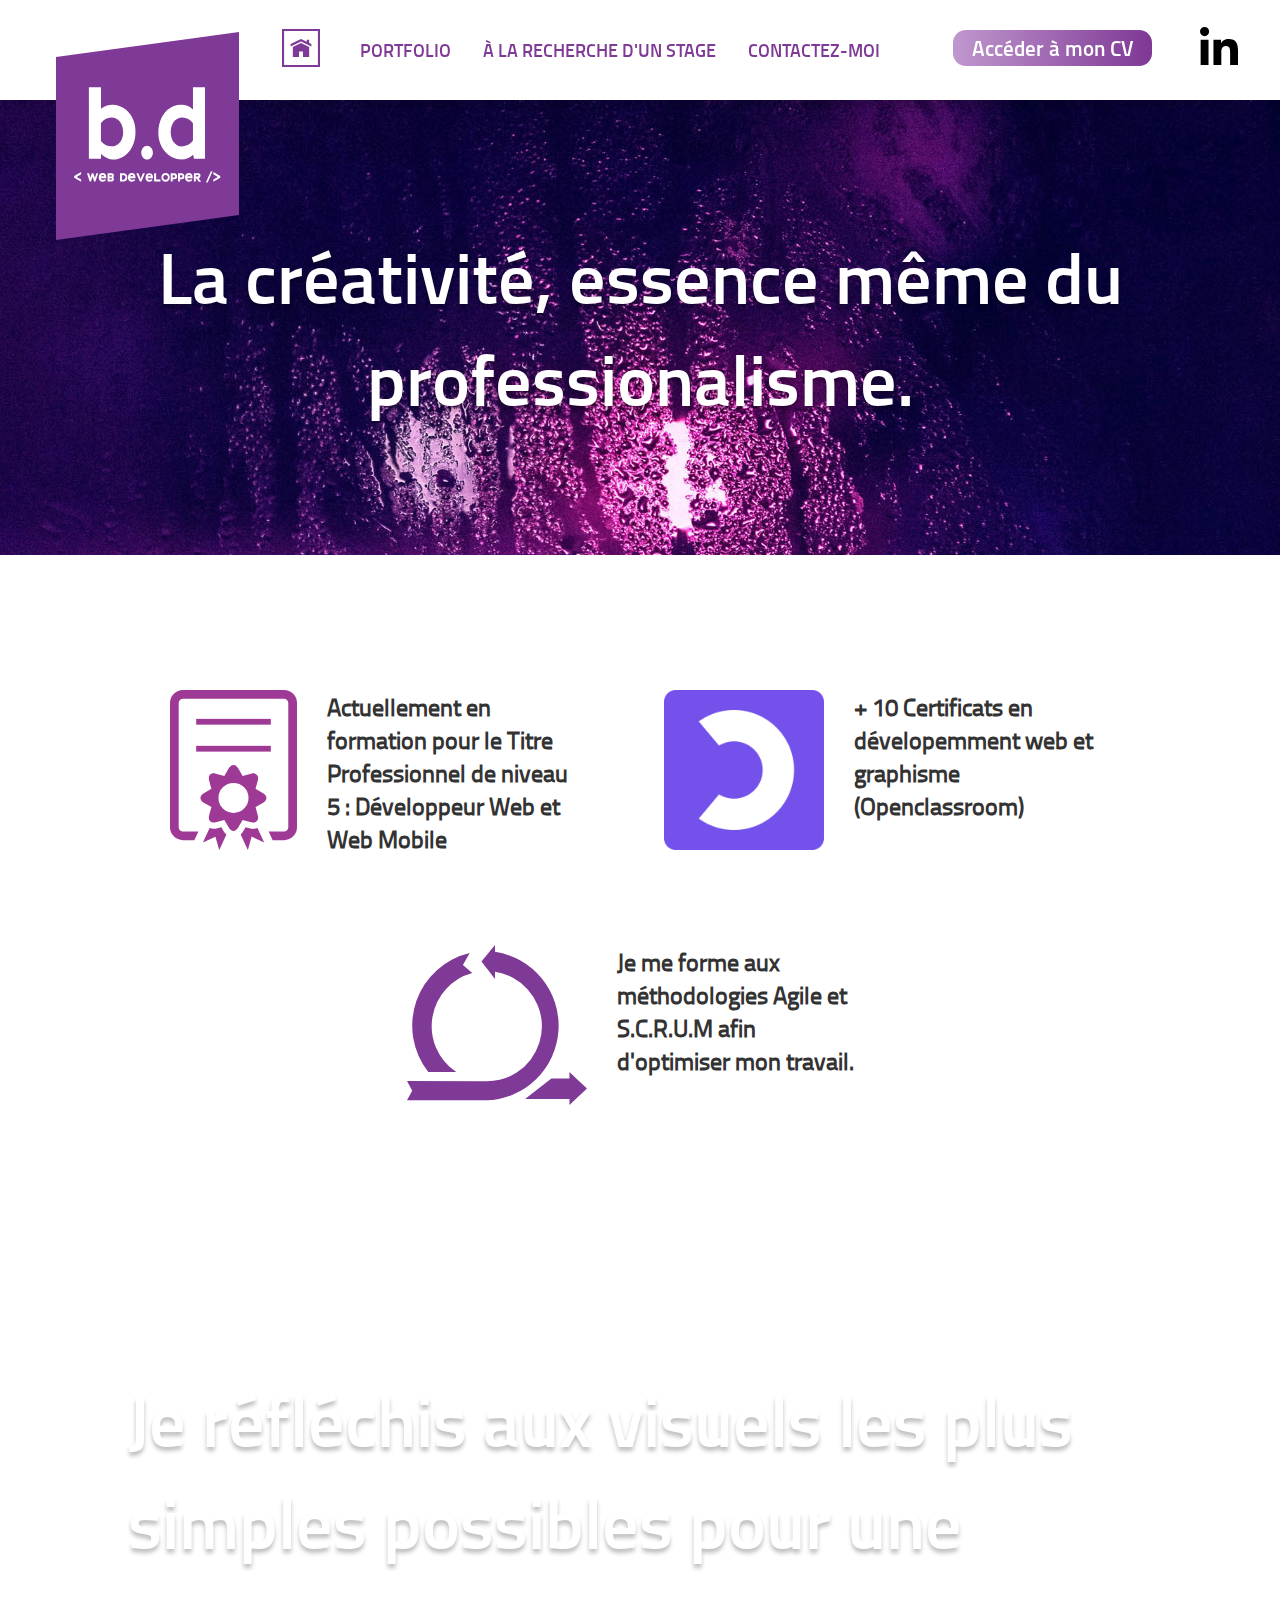
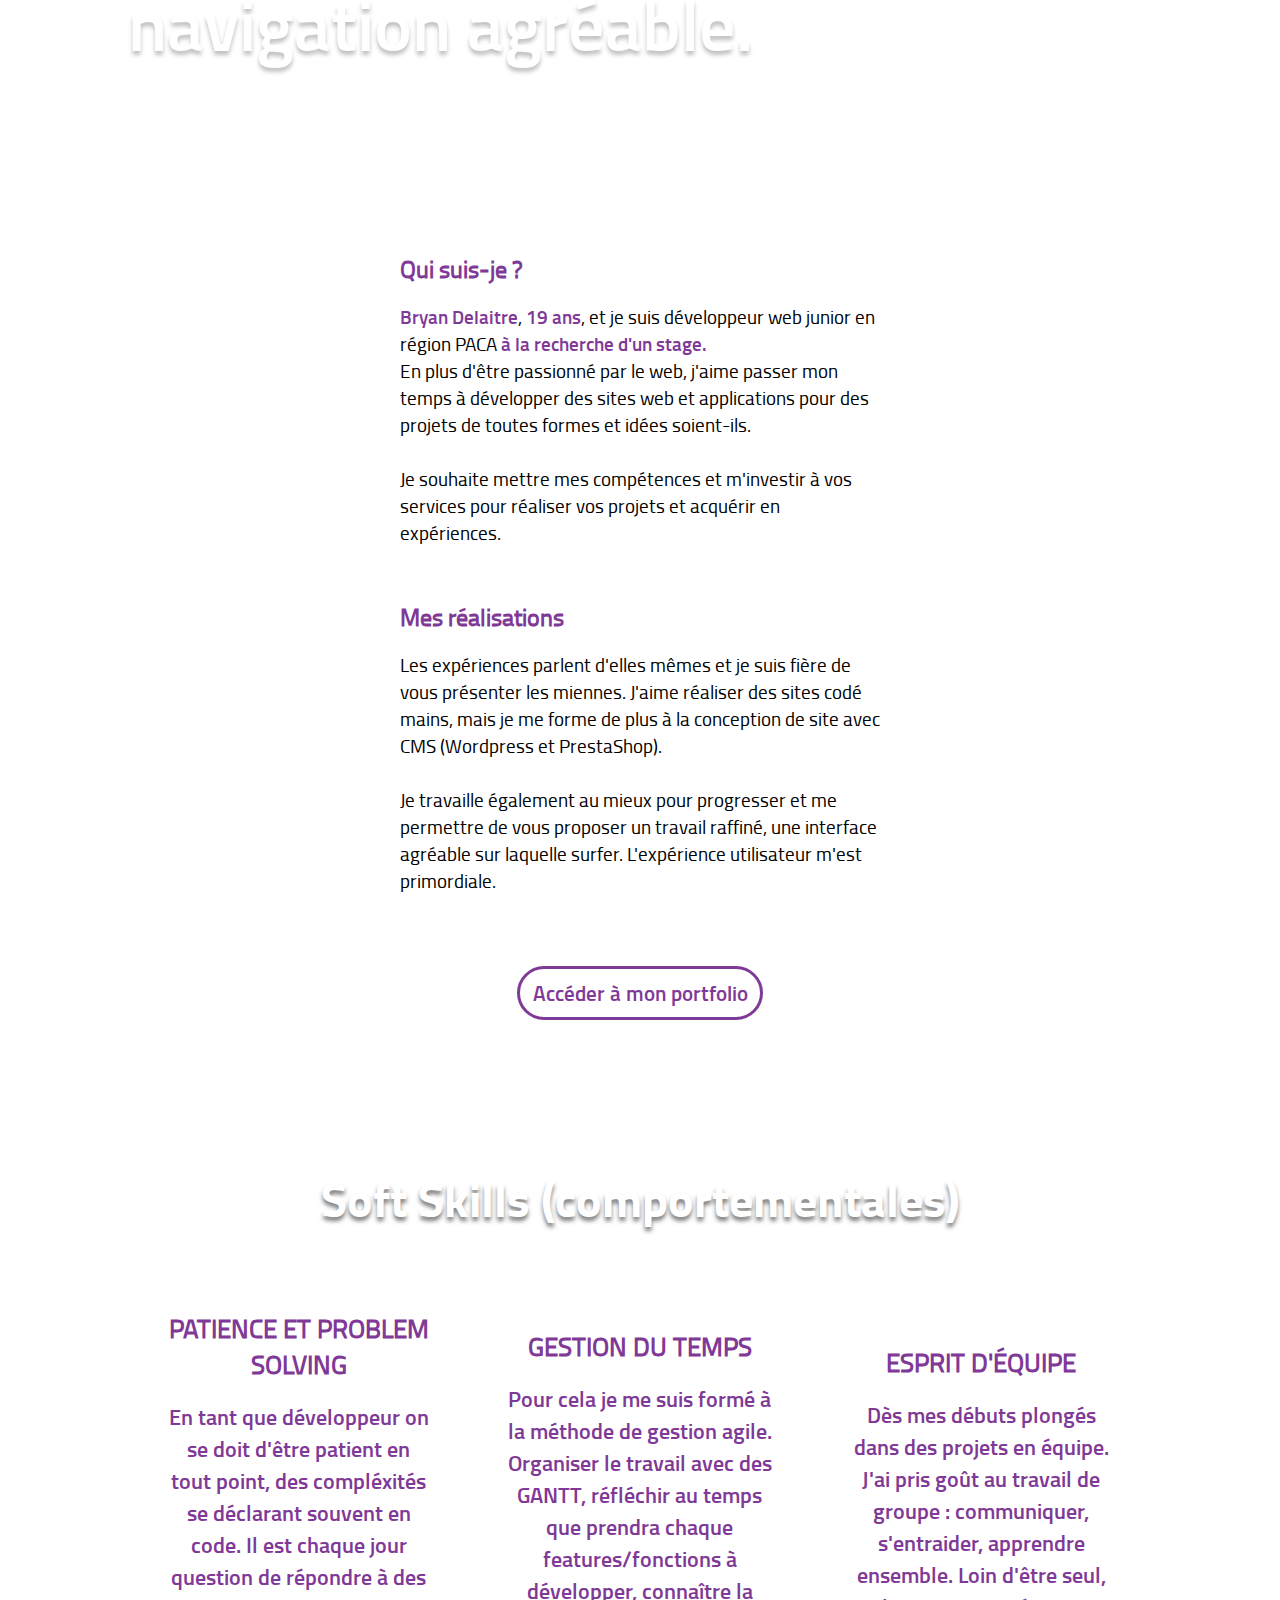
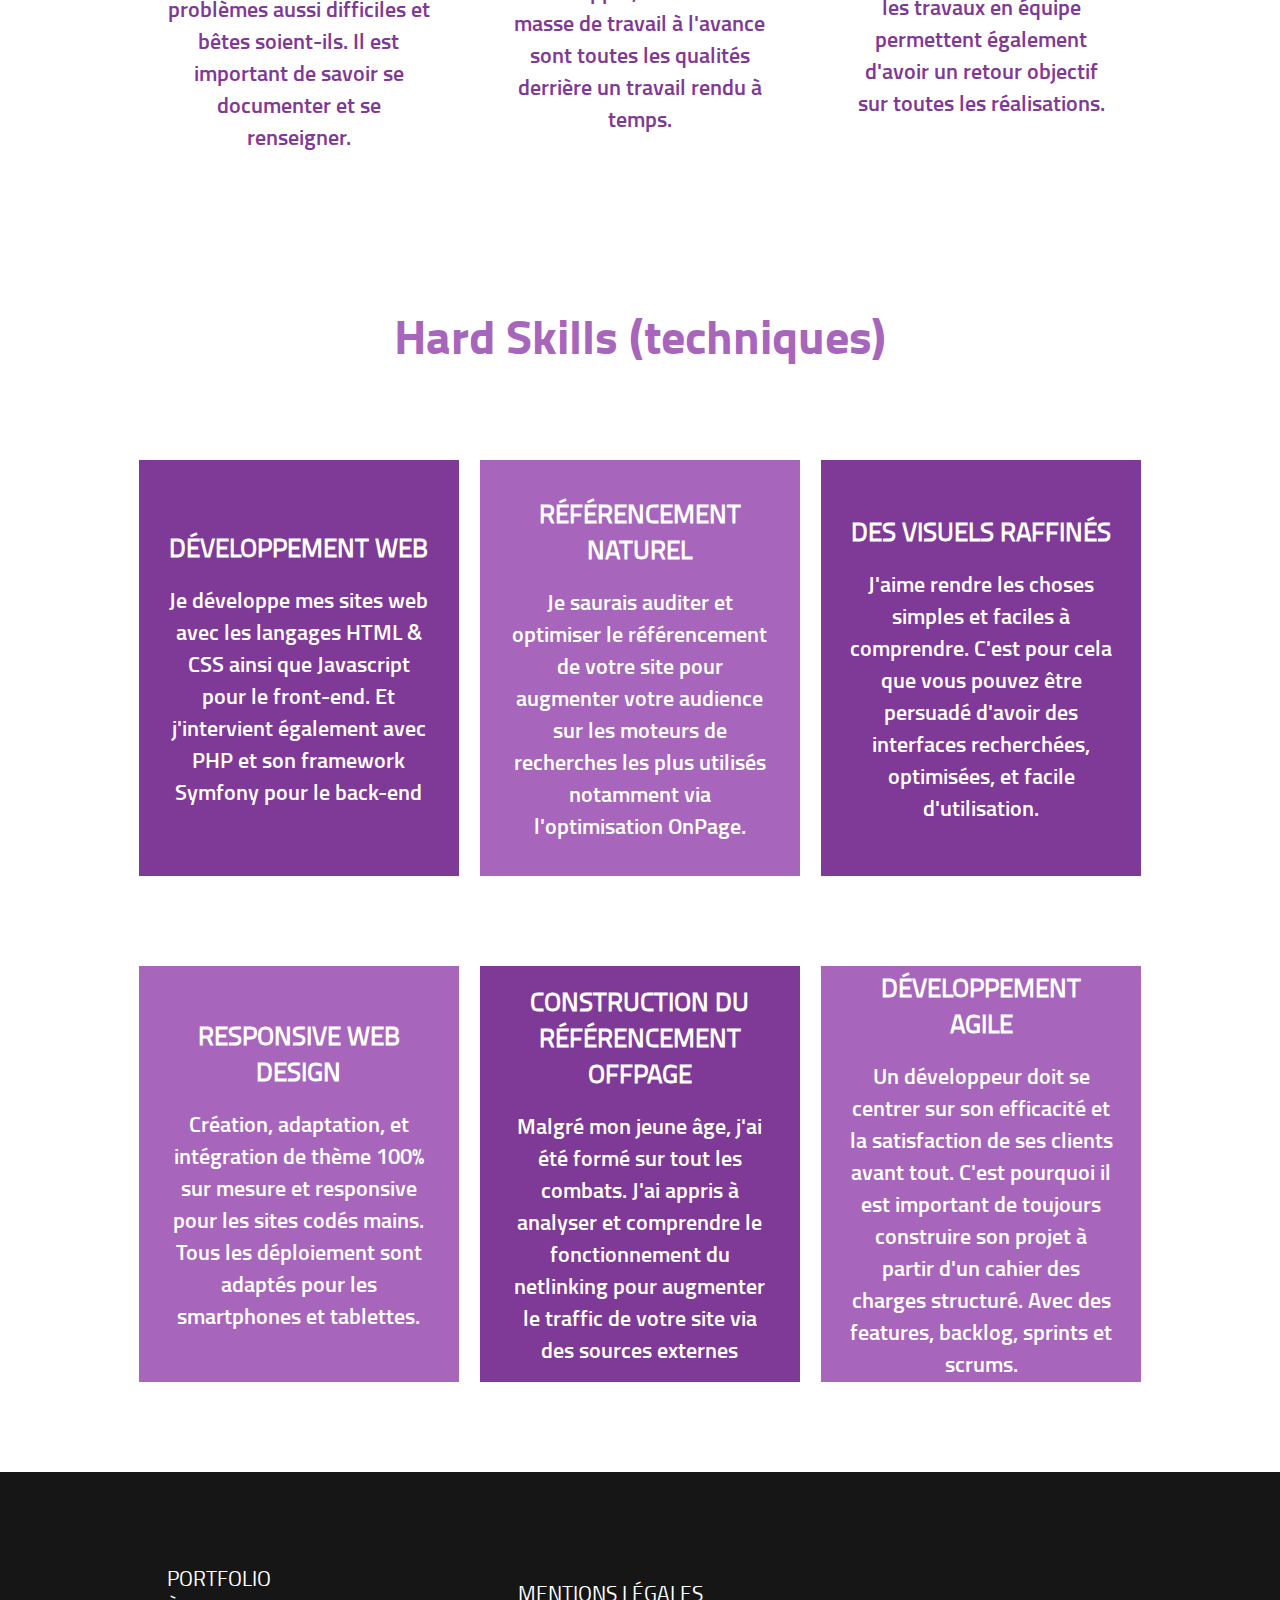
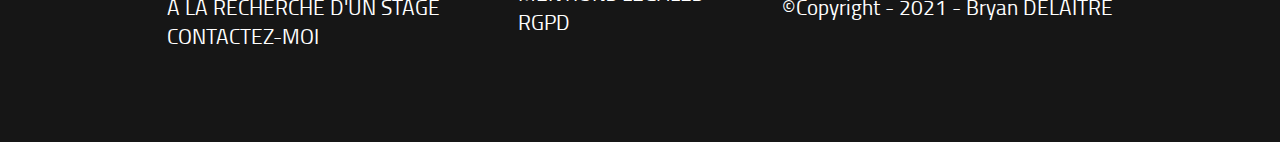
==== commit 0ff82396: "v0.0.2.1" ====
--- a/index.html
+++ b/index.html
@@ -4,18 +4,20 @@
 		<title>b.d Accueil</title>
 		<meta charset="utf-8">
 			<meta name="viewport" content="width=device-width, initial=scale=1.0">
-		<link rel="stylesheet" href="style.css">
-		<link rel="stylesheet" href="headerfooter.css">
-		<link rel="stylesheet" href="mobile.css" media="all and (max-width:1000px)">
-		<link rel="stylesheet" href="font.css">
-
+		<link rel="stylesheet" href="css js/style.css">
+		<link rel="stylesheet" href="css js/headerfooter.css">
+		<link rel="stylesheet" href="css js/mobile.css" media="all and (max-width:1000px)">
+		<link rel="stylesheet" href="css js/font.css">
+		<script type="text/javascript" src="css js/script.js"></script>
     </head>
     <body>
 		<!-- MENU TOP PAGE -->
 		<header>
 
+			
+
 			<!-- WEBSITE LOGO-->
-			<img id="logo" src="svgconception/logobd.svg" alt="logo de la société Développeur Web">
+			<img id="logo" src="css js/svgconception/logobd.svg" alt="logo de la société Développeur Web">
 			<!-- MENU NAV ICON-->
 			<nav id="home" alt="icône de navigation vers la page d'Accueil">
 				<a href="#" id="homelink"></a>
@@ -33,7 +35,7 @@
 				<nav id="navigation_phone">
 
 				</nav>
-				<a class="menu" href="index.html">
+				<a class="menu" href="portfolio/portfolio.html">
 					<span id="portfolio">portfolio</span>
 				</a>
 				<a class="menu" href="index.html">
@@ -49,12 +51,7 @@
 
 		</header>
 		<!-- END MENU TOP PAGE -->
-		<script type="text/javascript">
-			window.addEventListener("scroll", function(){
-				var header = document.querySelector("header");
-				header.classList.toggle("sticky", window.scrollY > 190);
-			})
-		</script>
+		
 
 		<!-- CONTENT -->
 		<section id="banner">
@@ -65,31 +62,32 @@
 
 
 		<main>
-			<section id="compétences">
+			<article id="compétences">
 				<div class="compétences_block">
-					<img src="svgconception/diplome.svg" class="compétences_img">&ensp;&ensp;&ensp;
+					<img src="css js/svgconception/diplome.svg" class="compétences_img">&ensp;&ensp;&ensp;
 					<h3 class="compétences_text">
 						Actuellement <strong>en formation</strong> pour le Titre Professionnel de niveau 5 : Développeur Web et Web Mobile
 					</h3>
 				</div>
 				<div class="compétences_block">
-					<img src="media/openclassrooms.png" class="compétences_img">&ensp;&ensp;&ensp;
+					<img src="css js/media/openclassrooms.png" class="compétences_img">&ensp;&ensp;&ensp;
 					<h3 class="compétences_text">
 						&#43; <strong>10 Certificats en dévelopemment web</strong> et graphisme &#40;Openclassroom&#41;
 					</h3>
 				</div>
 				<div class="compétences_block">
-					<img src="svgconception/agile.svg" class="compétences_img">&ensp;&ensp;&ensp;
+					<img src="css js/svgconception/agile.svg" class="compétences_img">&ensp;&ensp;&ensp;
 					<h3 class="compétences_text">
 						Je me forme aux méthodologies Agile et S.C.R.U.M afin d'optimiser mon travail.
 					</h3>
 				</div>
+			</article>
+
+			<section id="baseline">
+				<h2>Je réfléchis aux visuels les plus simples possibles pour une navigation agréable.</h2>
 			</section>
 
-			<section id="baseline">
-				<h2>Je réfléchis aux visuels les plus simples possibles pour une navigation optimale.</h2>
-			</section>
-			<section id="selfdescription">
+			<article id="selfdescription">
 				<div>
 					<h3>Qui suis-je ?</h3>
 					<strong>Bryan Delaitre</strong>, <mark alt="jeunes développeur dynamique">19 ans</mark>, et je suis développeur web junior en région PACA <strong>à la recherche d'un stage.</strong>
@@ -103,7 +101,7 @@
 					<br>
 					<p>Je travaille également au mieux pour progresser et me permettre de vous proposer un travail raffiné, une interface agréable sur laquelle surfer. L'expérience utilisateur m'est primordiale.</p>
 				</div>
-			</section>
+			</article>
 			<a href="#">Accéder à mon portfolio</a>
 
 			<article class="compétences_article soft">
@@ -111,7 +109,7 @@
 				<section class="compétences ">		
 					<div>
 						<h3>Patience et Problem Solving</h3>
-						<p>En tant que développeur on se doit d'être patient en tout point, des compléxités se déclarant souvent en code. Il est chaque jour question de répondre à des problèmes aussi difficiles soient-ils. Il est important de savoir se documenter et se renseigner.</p>
+						<p>En tant que développeur on se doit d'être patient en tout point, des compléxités se déclarant souvent en code. Il est chaque jour question de répondre à des problèmes aussi difficiles et bêtes soient-ils. Il est important de savoir se documenter et se renseigner.</p>
 					</div>
 					<div>
 						<h3>Gestion du temps</h3>
@@ -155,9 +153,7 @@
 					</div>
 				</section>
 			</article>
-
 			
-
 			<footer>
 				<nav>
 					<ul>
@@ -174,10 +170,7 @@
 				</nav>
 				&copy;Copyright - 2021 - Bryan DELAITRE 
 			</footer>
-
-
-
+			
 		</main>
-
     </body>
 </html>
--- a/css js/style.css
+++ b/css js/style.css
@@ -0,0 +1,249 @@
+/** GENERAL WEBSITE PROPERTIES **/
+
+/** END GENERAL WEBSITE PROPERTIES **/
+
+/* WEB CONTENT */
+main{
+    display: flex;
+    flex-direction: column;
+}
+    #banner{
+        display: flex;
+        justify-content: center;
+        align-items: center;
+        margin-top: 6.25rem ;
+        padding: 0vh 5vw 0 5vw;
+
+        width: 100%;
+        height: 50.5vh;
+
+        font-size: 3rem;
+        font-family: titillium_websemibold;
+        text-align: center;
+        color: white;
+        text-shadow: 0px 4px 4px rgba(0, 0, 0, 0.25);
+        background-size: 100%;
+        background-image: url(media/bannerwallpapertry2.jpg);
+        background-attachment: fixed;
+        background-repeat: no-repeat;
+        background-size: cover;
+        background-position: center; 
+    }
+    #compétences{
+        margin: 10vh 0 10vh 0;
+
+        text-align: center;
+        font-size: 1.3rem;       
+    }
+        .compétences_block{
+            display: inline-flex;
+
+            margin: 5vh 3vw;
+        }
+            .compétences_text{
+                float: right;
+
+                width: 16rem;
+
+                text-align: left;
+                color: #333333;                
+            }
+            .compétences_img{
+                display: inline-flex;
+                float: left;
+                
+                height: 10rem;
+            }
+    #baseline{
+        display: flex;
+        justify-content: flex-start;
+        align-items: flex-start;
+        padding: 8rem;
+
+        width: 100%;
+        height: 60vh;
+
+        
+        font-size: 3rem;
+        font-family: titillium_websemibold;
+        color: white;
+        text-shadow: 0px 4px 4px rgba(0, 0, 0, 0.25);
+
+        background: linear-gradient(360deg, rgba(225,75,156,1) 0%, rgba(47,34,172,1) 100%);
+        background-attachment: fixed;
+        background-repeat: no-repeat;
+        background-size: cover;
+        background-position: center;
+    }
+
+    #selfdescription{
+        display: inline-flex;
+        justify-content: space-around;
+        flex-wrap: wrap;
+        margin: 5vh 0 5vh 0;
+        padding: 0 15vw 0 15vw;
+
+        width: 100%;        
+    }
+        #selfdescription div{
+            padding: 3vh 0 3vh 0;
+
+            width: 20vw;
+            min-width: 30rem;
+
+            font-size: 1.2rem;        
+        }
+            	#selfdescription div h3, #selfdescription div h3 a{
+                    margin-bottom: 2vh;
+
+                    font-size: 1.5rem;
+                    color: #7f3996;                    
+                }
+                #selfdescription div strong, #selfdescription div mark{
+                    font-family: titillium_websemibold;
+                    color: #7f3996;                    
+                }
+                #selfdescription div mark{
+                    font-style: bold;
+                }
+    #selfdescription ~ a {
+        margin-left: auto;
+        margin-right: auto;
+        margin-bottom: 8vh;
+        padding: 1vh 1vw;
+
+        color: #7f3996;
+        font-size: 1.3rem;
+        font-family: titillium_websemibold;
+        border: 0.2rem solid #7f3996;
+        border-radius: 10rem;
+    }
+        #selfdescription ~ a:hover{
+            background-color: #7f3996;
+            color: white;
+            transition: ease 0.5s;
+        }
+    #secondbaseline{
+        display: flex;
+        flex-wrap: wrap;
+        justify-content: center;
+        align-items: center;
+
+        height: 12vh;
+
+        text-align: center;
+        text-shadow: 0px 4px 4px rgba(0, 0, 0, 0.25);
+        font-size: 1.5rem;
+        color: white;
+        background-color: #363636;
+    }
+    
+    .compétences{        
+        display: flex;
+        flex-wrap: wrap;
+        justify-content: space-around;
+        padding: 0vh 10vw 10vh 10vw;
+
+        width: 100%;
+
+        text-align: center;
+    }
+        .compétences_title{
+            margin: 8vh 0vh 0vh 0vh;
+            
+            font-family: titillium_webbold;
+            font-size: 3rem;
+            color: #A766BC;
+            text-align: center;
+
+
+        }
+        .compétences div{
+            display: flex;
+            flex-direction: column;
+            align-items: center;
+            justify-content: center;
+            padding: 3vh 3vh 3vh 3vh;
+            margin: 10vh 0 0 0;
+
+            width: 24vw;
+            min-width: 20rem;
+
+            height: 26rem;
+
+            font-size: 1.4rem;
+            color: white;
+            background-color: #7f3996;            
+        }
+        .compétences div:nth-child(even){
+            background-color: #A766BC;
+        }
+            .compétences div h3{
+                margin-bottom: 2vh;
+
+                text-transform: uppercase;
+            }
+            .compétences div p{
+                font-family: titillium_websemibold;
+            }    
+    .soft{
+        padding-top: 8vh;
+
+        background-image: url(media/triangle.jpg);
+        background-attachment: fixed;
+        background-repeat: no-repeat;
+        background-size: cover;
+        background-position: center;
+    }
+    .soft_title{
+        color: white;
+        text-shadow: 0px 4px 4px rgba(0, 0, 0, 0.50);
+    }
+    .soft .soft_title{
+        margin: 0;
+    }
+        .soft div{
+            color: #7f3996;
+            background-color: rgba(255, 255, 255, 0.7);
+            
+        }
+        .soft div:nth-child(even){
+            color: #7f3996;
+            background-color: rgba(255, 255, 255, 0.7);       
+        }
+    
+
+/* END WEB CONTENT */
+/* LAPTOP and Large Tablet ADJUST */
+@media screen and (min-width: 1001px) and (max-width: 1249px){
+    #banner{
+        margin-top: 4rem;
+        font-size: 2.6rem
+    }   
+    #baseline{
+        font-size: 2.3rem;
+        height: 30rem;
+    } 
+    #compétencestechniques div{
+        font-size: 1rem;
+    }
+    #navigation_phone{
+        visibility: hidden;
+    }
+    .compétences div{
+        font-size: 1.2rem;
+        height: 25rem;
+    }
+}
+/* ULTRA-WIDE AND 4K SCREENS */
+@media screen and (min-width: 1921px) and (max-width: 6000px){
+    #banner{
+        height: 62.5rem;
+    }
+}
+/* ANIMATION KEYFRAMES */
+@keyframes smoothgradient{
+    0%{background-position:0% 50%}
+    50%{background-position:100% 50%}
+    100%{background-position:0% 50%}
+}
--- a/css js/headerfooter.css
+++ b/css js/headerfooter.css
@@ -0,0 +1,464 @@
+*{
+	-moz-box-sizing: border-box; box-sizing: border-box;
+	margin: 0px;
+	padding: 0px;
+}
+
+body{
+    margin: 0px 0px 0px 0px;
+    padding: 0px 0px 0px 0px;
+
+    font-family: titillium_webregular;
+}
+
+a, mark{
+	color: black;
+	text-decoration: none;
+    background-color: transparent;
+}
+
+header{
+    position: fixed;
+    top: 0px;
+    height: 6.25rem;
+    width: 100%;
+    background-color: white;
+    box-shadow: 0px -100px 200px;
+
+    z-index: 100;
+}
+
+    #logo{ /* LOGO */
+        width: 11.43rem;
+        height: 13rem;
+
+        margin-left: 3.5rem;
+        margin-top: 2rem;
+        transition: ease 0.5s;
+    }
+    header.sticky #logo{
+        margin-left: 5rem;
+        margin-top: -1.7rem;
+        width: 8rem; 
+        height: 9.09886264217rem;
+        transition: ease 0.5s;
+    }
+    #home{ /* HOME NAV ICON */
+        position: absolute;
+        width: 2.4rem;
+        height: 2.4rem;
+
+        left: 17.6rem;
+        top: 1.8rem; 
+    }
+    
+        #home:hover #homelink{
+            background: url(svgconception/homehover.svg) no-repeat;
+
+            transition: ease 0.5s;
+        }
+        #homelink{
+            position: absolute;
+            width: 2.4rem;
+            height: 2.4rem;
+
+            background: url(svgconception/home.svg) ;
+        }
+    #navigation{ /* NAV TOP PAGE */
+        display: flex;
+        position: absolute;
+        top: 2.4rem;
+        margin-left: 20.5rem;
+    }
+        .menu{
+            font-size: 1.1rem;
+            font-family: titillium_websemibold;
+            color: #7F3996;
+            text-transform: uppercase;
+
+            margin-left: 2rem;
+
+        }
+            .menu:hover{
+                color: #440d57;
+            }
+            /* #portfolio::before{
+                content: "";
+                position: absolute;
+                width: 7.8rem;
+                height: 0.15rem;
+                top: 2rem;
+                bottom: 0;
+                background-color: #7F3996;
+                opacity: 0;
+
+                transition: opacity ease 0.5s;
+            }
+                #portfolio:hover::before{
+                    opacity: 1;
+                }
+            #projet::before{
+                content: "";
+                position: absolute;
+                width: 4.1rem;
+                height: 0.15rem;
+                top: 2rem;
+                bottom: 0;
+                left: 13.8rem;
+                background-color: #7F3996;
+                opacity: 0;
+
+                transition: opacity ease 0.5s;
+            }
+                #projet:hover::before{
+                    opacity: 1;
+                }
+            #contact::before{
+                content: "";
+                position: absolute;
+                width: 9.5rem;
+                height: 0.15rem;
+                top: 2rem;
+                bottom: 0;
+                left: 20.8rem;
+                background-color: #7F3996;
+                opacity: 0;
+
+                transition: opacity ease 0.5s;
+            }
+              #contact:hover::before{
+                  opacity: 1;
+              } */
+            #linkedin{
+                position: absolute;
+                right: 5rem;
+                top: 1.7rem;
+            }
+                #linkedinlink{
+                    position: absolute;
+
+                    height: 2.4rem;
+                    width: 2.4rem;
+
+                    background: url(svgconception/linkedin.svg) no-repeat;
+                    background-size: 100%;
+                    
+                    
+                }
+                #linkedinlink:hover{
+                    background: url(svgconception/linkedinhover.svg) no-repeat;
+                    background-size: 100%;
+                }
+                #devislink{                    
+                    position: absolute;
+                    right: 8rem;
+                    top: 1.9rem;
+                    padding: 0 1rem 0 1rem;
+                
+                    color: white;
+                    font-size: 1.3rem;
+                    font-family: titillium_websemibold;
+                    border: 0.2rem solid transparent;
+                    border-radius: 0.8rem ;
+                    background: linear-gradient(90deg, rgba(191,150,205,1) 0%, rgba(127,57,150,1) 25%, rgba(191,150,205,1) 50%, rgba(127,57,150,1) 75%, rgba(191,150,205,1) 100%);
+                    background-size: 400% 400%;
+                
+                    animation: smoothgradient 5s ease infinite;
+                    
+                }
+                    #devislink:hover{
+                        color: #7F3996;
+                        border: 0.2rem solid #7F3996;
+                        background: white;
+                    }
+    footer{
+        display: flex;
+        flex-direction: row;
+        justify-content: space-around;
+        align-items: center;
+        padding: 3vh 10vw 3vh 10vw;
+
+        height: 30vh;
+
+        font-size: 1.3rem;
+        color: white;
+        background-color: #161616;
+    }
+        footer nav ul{
+            display: flex;
+            flex-direction: column;
+        }
+            footer nav ul a{
+                text-transform: uppercase;
+                color: white;
+            }
+            footer nav ul a:hover{
+                color: #7f3996;
+            }
+@media screen and (min-width: 1001px) and (max-width: 1249px){    
+    #logo{
+        margin-left: 5rem;
+        width: 8rem;
+        height: 9.09886264217rem;
+    }
+    #home{ /* HOME NAV ICON */
+        left: 17rem;
+    }
+    header.sticky #logo{
+        margin-left: 5rem;
+        margin-top: -1.8rem;
+        width: 8rem;
+        height: 9.09886264217rem;
+    }
+    #devislink{
+        display: none;
+    }
+}                 
+@media screen and (min-width: 641px) and (max-width: 1000px){
+    /* MENU TOP PAGE */
+    header{
+        position: fixed;
+        height: 4.0625rem;
+        margin-bottom: 4.0625rem;
+    }
+        /* WEBSITE LOGO */
+        #logo{
+        width: 5rem;
+        height: 5.68rem;
+
+        margin-left: 2rem;
+        margin-top: 1rem;
+        }
+            header.sticky #logo{
+                margin-left: 2rem;
+                margin-top: -0.9rem;
+
+                width: 5rem;
+                height: 5.68rem;
+            }
+        /* MENU NAV ICON */
+        #home{
+            height: 1.5rem;
+            width: 1.5rem;
+            margin: 0;
+            position: absolute;
+            top: 1.25rem;
+            left: 8.5rem;
+        }
+            #homelink{
+                height: 1.5rem;
+                width: 1.5rem;
+            }
+        #navigation{
+            width: 1.5rem;
+            height: 1.5rem;
+            right: 1.5rem;
+            top: 1.3rem;
+            visibility: visible;
+            overflow: hidden;
+
+            transition: ease 0.5s;
+        }
+            #navigation:hover{
+                
+            display: flex;
+            flex-direction: column;
+            
+            padding-top: 4rem;
+                top: 0rem;
+                right: 0rem;
+                height: 100rem;
+                width: 15rem;
+
+                border-radius: 0px;
+                border-radius: 0px;
+                background: #ffffff;
+                box-shadow:  -5px 5px 10px #d6d6d6,
+                             5px -5px 10px #ffffff;
+            }
+            
+            #navigation_phone{
+                position: absolute;
+                visibility: visible;
+                top: 0rem;
+                
+                height: 1.5rem;
+                width: 1.5rem;
+                background: url(svgconception/hamburger.svg) no-repeat;
+
+                transition: ease 0.5s;
+            }
+                #navigation:hover #navigation_phone{
+                    top: 1.5rem;
+                    left: 1.5rem;
+                    transform: rotate(180deg);
+                    background: url(svgconception/hamburgerhover.svg) no-repeat;
+                    }
+            .menu{
+                opacity: 0;
+                transition-delay: 0.5s;
+                transition: ease 1s;
+                margin-top: 2rem;
+            }
+                #navigation:hover .menu{
+                    opacity: 1;
+                }
+                #portfolio:hover::before{
+                    visibility: hidden;
+                    opacity: 0;
+                }
+                #projet:hover::before{
+                    visibility: hidden;
+                    opacity: 0;
+                }
+                #contact:hover::before{
+                    visibility: hidden;
+                    opacity: 0;
+                }
+
+        #linkedin{
+            visibility: visible;
+            right: 5rem;
+            top: 1.25rem;
+
+            height: 1.5rem;
+            width: 1.5rem;
+        }
+            #linkedinlink{
+                height: 1.5rem;
+                width: 1.5rem;
+            }
+            #devislink{
+                visibility: hidden;
+            }   
+        footer{
+            font-size: 1rem;
+        }    
+}
+
+@media screen and (min-width: 0px) and (max-width: 640px){
+    /* MENU TOP PAGE */
+    header{
+        position: fixed;
+        height: 4rem;
+        width: 100%;
+        margin-bottom: 4.0625rem;
+    }
+        /* WEBSITE LOGO */
+        #logo{
+        width: 5rem;
+        
+        margin: -2.5rem 0 0 1.8rem;
+        }
+        header.sticky #logo{
+            width: 5rem;
+            height: 5.68678915136rem;
+        
+            margin-top: -1rem;
+            margin-left: 1.8rem;
+
+            transition: ease 0.5s;
+        }
+        /* MENU NAV ICON */
+        #home{
+            width: 1.5rem;
+            height: 1.5rem;
+            margin: 0;
+            position: absolute;
+            top: 1.25rem;
+            left: 8.5rem;
+        }
+        
+            #homelink{
+                height: 1.5rem;
+                width: 1.5rem;
+            }
+        #navigation{
+            width: 1.5rem;
+            height: 1.5rem;
+            right: 1.5rem;
+            top: 1.3rem;
+            visibility: visible;
+            overflow: hidden;
+
+            transition: ease 0.5s;
+        }
+            #navigation:hover{
+                
+            display: flex;
+            flex-direction: column;
+            
+            padding-top: 4rem;
+                top: 0rem;
+                right: 0rem;
+                height: 100rem;
+                width: 15rem;
+
+                border-radius: 0px;
+                border-radius: 0px;
+                background: #ffffff;
+                box-shadow:  -5px 5px 10px #d6d6d6,
+                             5px -5px 10px #ffffff;
+            }
+            
+            #navigation_phone{
+                position: absolute;
+                visibility: visible;
+                
+                height: 1.5rem;
+                width: 1.5rem;
+                background: url(svgconception/hamburger.svg) no-repeat;
+
+                transition: ease 0.5s;
+            }
+                #navigation:hover #navigation_phone{
+                    top: 1.5rem;
+                    left: 1.5rem;
+                    transform: rotate(180deg);
+                    background: url(svgconception/hamburgerhover.svg) no-repeat;
+                    }
+            .menu{
+                opacity: 0;
+                transition-delay: 0.5s;
+                transition: ease 1s;
+                margin-top: 2rem;
+                
+            }
+                #navigation:hover .menu{
+                    opacity: 1;
+                }
+                #portfolio:hover::before{
+                    visibility: hidden;
+                    opacity: 0;
+                }
+                #projet:hover::before{
+                    visibility: hidden;
+                    opacity: 0;
+                }
+                #contact:hover::before{
+                    visibility: hidden;
+                    opacity: 0;
+                }
+
+        #linkedin{
+            top: 1.2rem;
+            right: 6rem;
+        }
+            #linkedinlink{
+                visibility: visible;
+                height: 1.5rem;
+                width: 1.5rem;
+            }
+            #devislink{
+                visibility: hidden;
+            }
+    footer{
+        flex-direction: column;
+        align-items: flex-start;
+        padding: 1vh 20vw 1vh 20vw;
+    
+        height: 40vh;
+            
+        font-size: 1rem;
+    }        
+}--- a/css js/mobile.css
+++ b/css js/mobile.css
@@ -0,0 +1,138 @@
+@media screen and (min-width: 641px) and (max-width: 1000px){
+    /* CONTENT */
+    #banner{
+        margin-top: 4.0625rem;
+
+        height: 45vh;
+        width: 100%;
+
+        font-size: 1.8rem;
+        background-image: url(media/bannerwallpapertry2.jpg);
+        background-attachment: fixed;
+        background-repeat: no-repeat;
+        background-size: cover;
+        background-position: center; 
+    }
+
+    #selfdescription ~ a{
+        padding: 1vh 2vw;
+    }
+    #compétences{
+        margin: 3vh 0 3vh 0;
+    }
+        .compétences div{
+            font-size: 1.2rem;
+            height: 22rem;     
+        }
+    #baseline{
+        font-size: 2rem;
+    }
+    #selfdescription div{
+        width: 30rem;
+        margin: 5vh;
+    }
+
+
+}
+
+
+@media screen and (min-width: 0px) and (max-width: 640px){
+
+    /* END MENU TOP PAGE */
+    /* CONTENT */
+    #banner{
+        margin-top: 4rem;
+
+        width: 100%;
+        height: 40vh;
+
+        font-size: 1.5rem;
+        background-image: url(media/bannerwallpapertry2.jpg);
+        background-attachment: fixed;
+        background-repeat: no-repeat;
+        background-size: cover;
+        background-position: center; 
+    }
+    .compétences_block{
+        padding: 0 10vw 0 10vw;
+    }
+        #selfdescription div{
+            margin-top: 0;
+ 
+            width: 50vw;
+            min-width: 15rem;
+
+            font-size: 1rem;           
+        }
+            #selfdescription div h3, #selfdescription div h3 a{
+                font-size: 1.2rem;
+            }
+            #selfdescription div ~ div{
+                margin-top: 5vh;
+            }
+        #selfdescription ~ a{
+            padding: 1vh 3vw;
+        }
+    #secondbaseline{
+
+        height: 18vh;
+
+        font-size: 1.2rem;
+        background-size: 250%;
+        background-position: 50% 50%;    
+    }
+        
+
+    #compétences{
+        display: inline-flex;
+        flex-direction: column;
+        justify-content: center;
+        align-items: center;
+        margin: 5vh 0 10vh 0;
+
+        width: 100vw;
+    }
+
+        .compétences_title{
+            font-size: 2rem;
+        }
+        .soft_title{
+            margin: 0;
+        }
+        .compétences_block{
+            align-self: center;
+            flex-direction: column;
+
+            width: 75vw;
+        }
+            .compétences div{
+                height: 20rem;
+
+                padding: 2rem 2rem;
+                font-size: 1rem;
+            }
+            .compétences_text{
+                clear: right;
+                text-align: center;
+
+                font-size: 1.1em;
+
+                width: auto;
+            }
+            .compétences_img{
+                align-self: center;
+                clear: left;
+
+                height: 8rem;
+                width: 8rem;              
+            }
+    #baseline{
+        display: block;
+
+        padding: 10vh 10vw;
+        justify-content: flex-start;
+        align-items: center;
+        
+        font-size: 1.5rem;
+    }
+}
--- a/css js/font.css
+++ b/css js/font.css
@@ -0,0 +1,116 @@
+@font-face {
+
+    font-family: 'titillium_webblack';
+    src: url('font/titilliumweb-black-webfont.woff2') format('woff2'),
+         url('font/titilliumweb-black-webfont.woff') format('woff');
+    font-weight: normal;
+    font-style: normal;
+}
+@font-face {
+    font-family: 'titillium_webbold';
+    src: url('font/titilliumweb-bold-webfont.woff2') format('woff2'),
+         url('font/titilliumweb-bold-webfont.woff') format('woff');
+    font-weight: normal;
+    font-style: normal;
+}
+@font-face {
+
+    font-family: 'titillium_webbold_italic';
+    src: url('font/titilliumweb-bolditalic-webfont.woff2') format('woff2'),
+         url('font/titilliumweb-bolditalic-webfont.woff') format('woff');
+    font-weight: normal;
+    font-style: normal;
+}
+@font-face {
+    font-family: 'titillium_webextralight';
+    src: url('font/titilliumweb-extralight-webfont.woff2') format('woff2'),
+         url('font/titilliumweb-extralight-webfont.woff') format('woff');
+    font-weight: normal;
+    font-style: normal;
+}
+@font-face {
+
+    font-family: 'titillium_webXLtIt';
+    src: url('font/titilliumweb-extralightitalic-webfont.woff2') format('woff2'),
+         url('font/titilliumweb-extralightitalic-webfont.woff') format('woff');
+    font-weight: normal;
+    font-style: normal;
+}
+@font-face {
+    font-family: 'titillium_webitalic';
+    src: url('font/titilliumweb-italic-webfont.woff2') format('woff2'),
+         url('font/titilliumweb-italic-webfont.woff') format('woff');
+    font-weight: normal;
+    font-style: normal;
+}
+@font-face {
+
+    font-family: 'titillium_weblight';
+    src: url('font/titilliumweb-light-webfont.woff2') format('woff2'),
+         url('font/titilliumweb-light-webfont.woff') format('woff');
+    font-weight: normal;
+    font-style: normal;
+}
+@font-face {
+    font-family: 'titillium_weblight_italic';
+    src: url('font/titilliumweb-lightitalic-webfont.woff2') format('woff2'),
+         url('font/titilliumweb-lightitalic-webfont.woff') format('woff');
+    font-weight: normal;
+    font-style: normal;
+}
+@font-face {
+    font-family: 'titillium_webregular';
+    src: url('font/titilliumweb-regular-webfont.woff2') format('woff2'),
+         url('font/titilliumweb-regular-webfont.woff') format('woff');
+    font-weight: normal;
+    font-style: normal;
+}
+@font-face {
+
+    font-family: 'titillium_websemibold';
+    src: url('font/titilliumweb-semibold-webfont.woff2') format('woff2'),
+         url('font/titilliumweb-semibold-webfont.woff') format('woff');
+    font-weight: normal;
+    font-style: normal;
+}
+@font-face {
+    font-family: 'titillium_websemibold_italic';
+    src: url('font/titilliumweb-semibolditalic-webfont.woff2') format('woff2'),
+         url('font/titilliumweb-semibolditalic-webfont.woff') format('woff');
+    font-weight: normal;
+    font-style: normal;
+}
+@font-face {
+    font-family: 'arvobold';
+    src: url('arvo-bold-webfont.woff2') format('woff2'),
+         url('arvo-bold-webfont.woff') format('woff');
+    font-weight: normal;
+    font-style: normal;
+
+}
+@font-face {
+    font-family: 'arvobold_italic';
+    src: url('arvo-bolditalic-webfont.woff2') format('woff2'),
+         url('arvo-bolditalic-webfont.woff') format('woff');
+    font-weight: normal;
+    font-style: normal;
+
+}
+@font-face {
+    font-family: 'arvoitalic';
+    src: url('arvo-italic-webfont.woff2') format('woff2'),
+         url('arvo-italic-webfont.woff') format('woff');
+    font-weight: normal;
+    font-style: normal;
+}
+
+@font-face {
+    font-family: 'arvoregular';
+    src: url('arvo-regular-webfont.woff2') format('woff2'),
+         url('arvo-regular-webfont.woff') format('woff');
+    font-weight: normal;
+    font-style: normal;
+
+}
+
+@import url('https://fonts.googleapis.com/css2?family=Bree+Serif&display=swap');